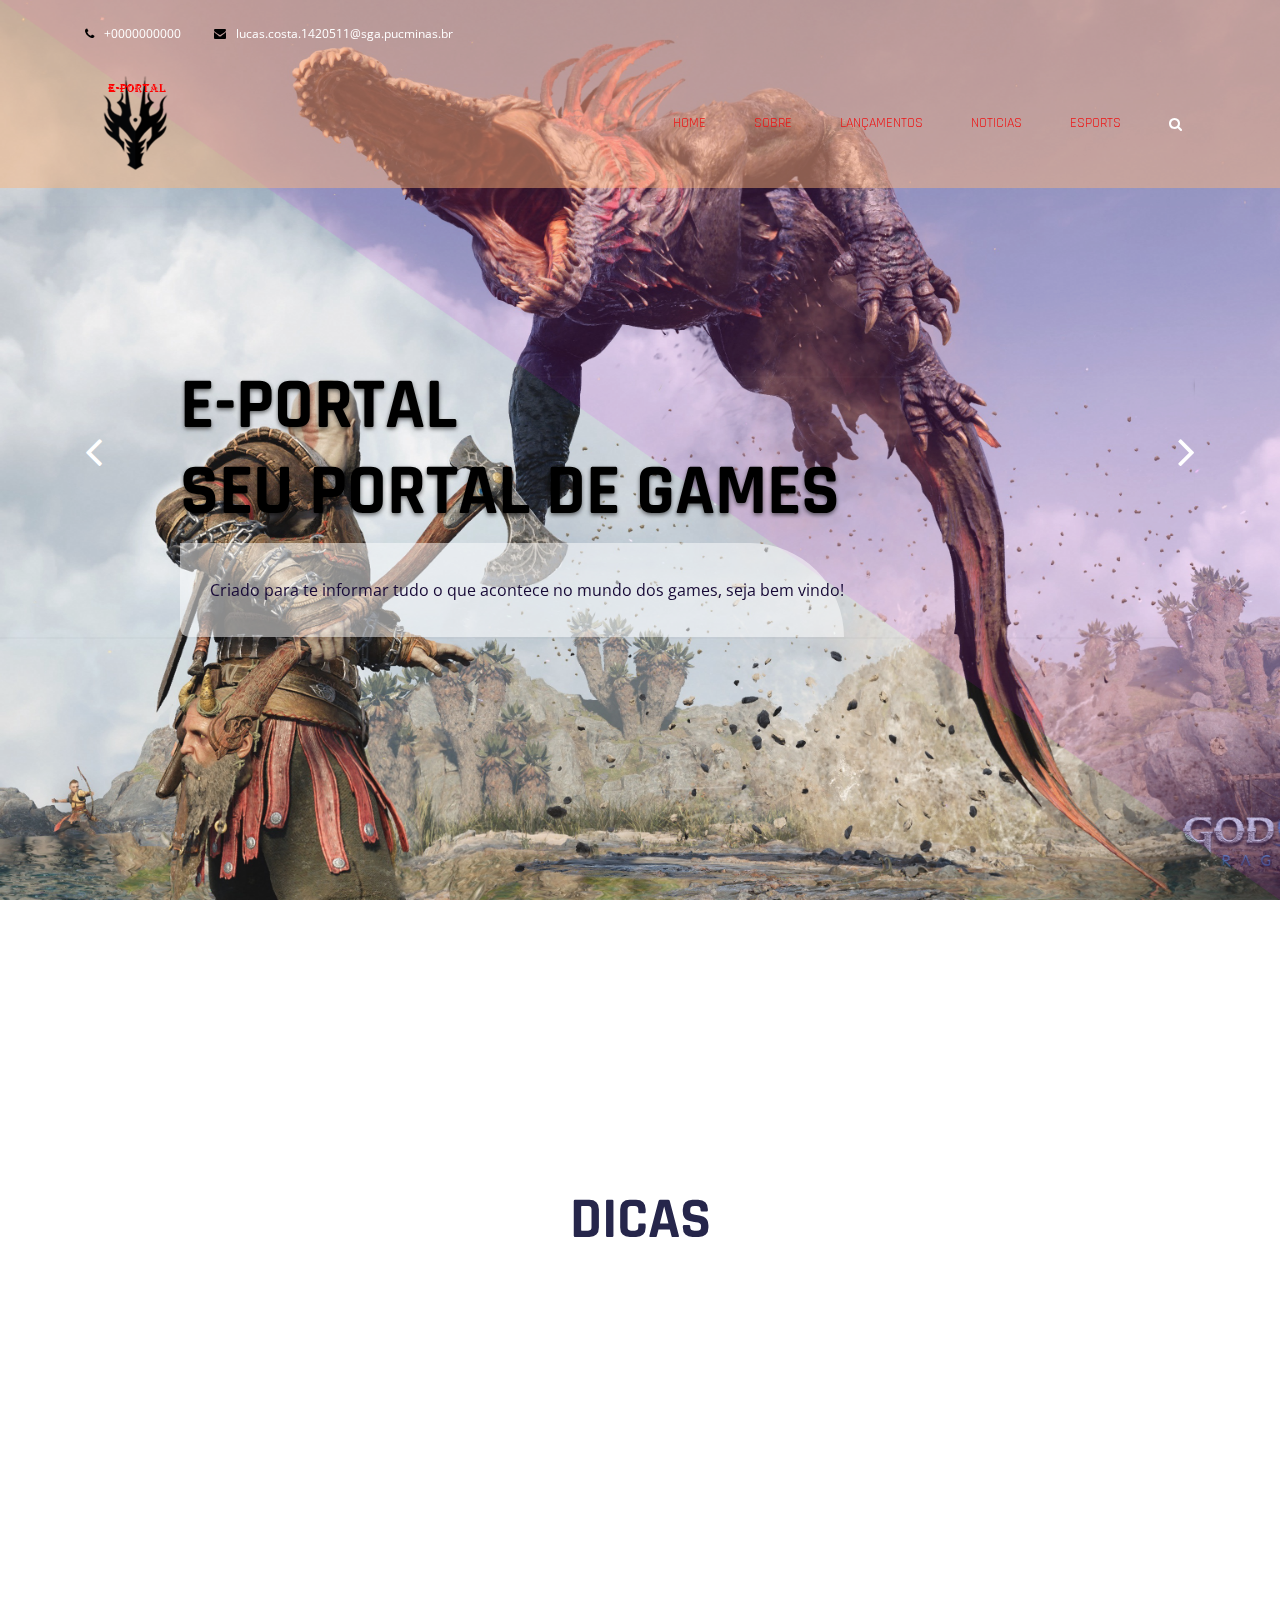
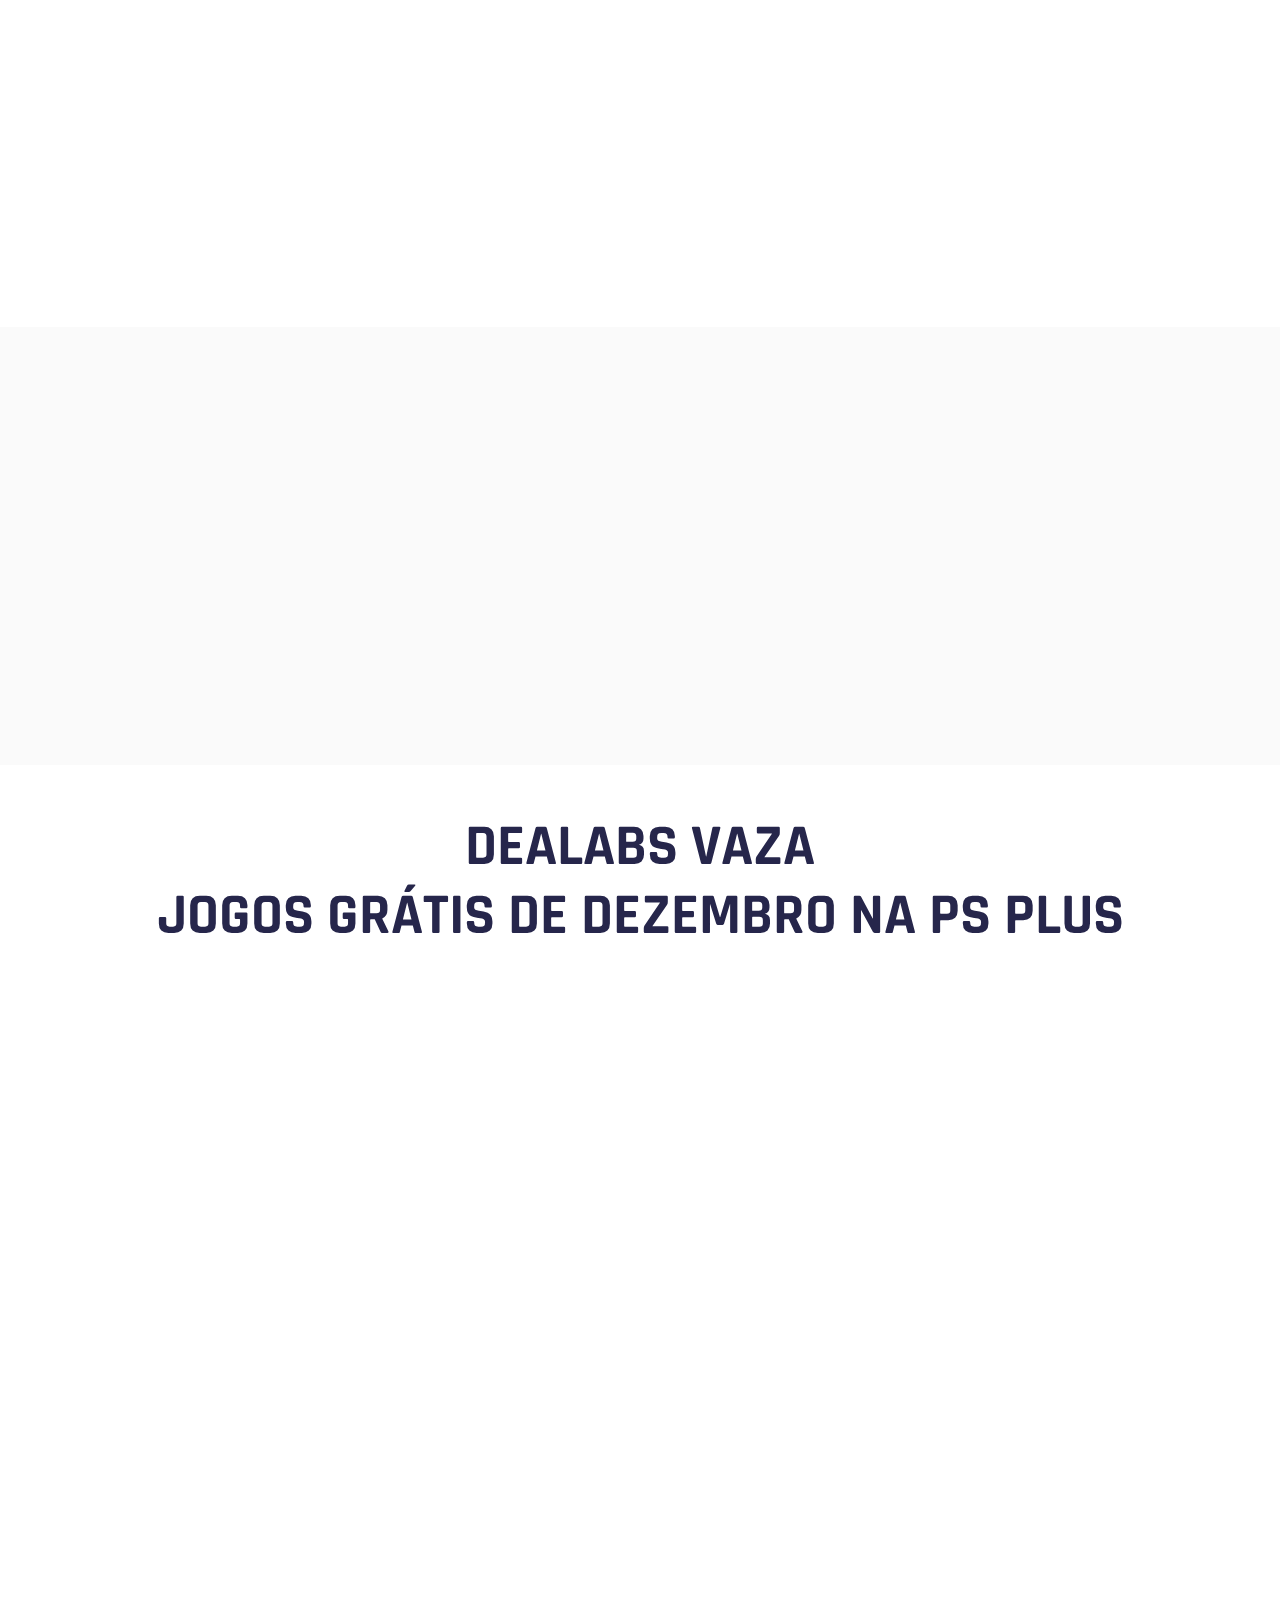
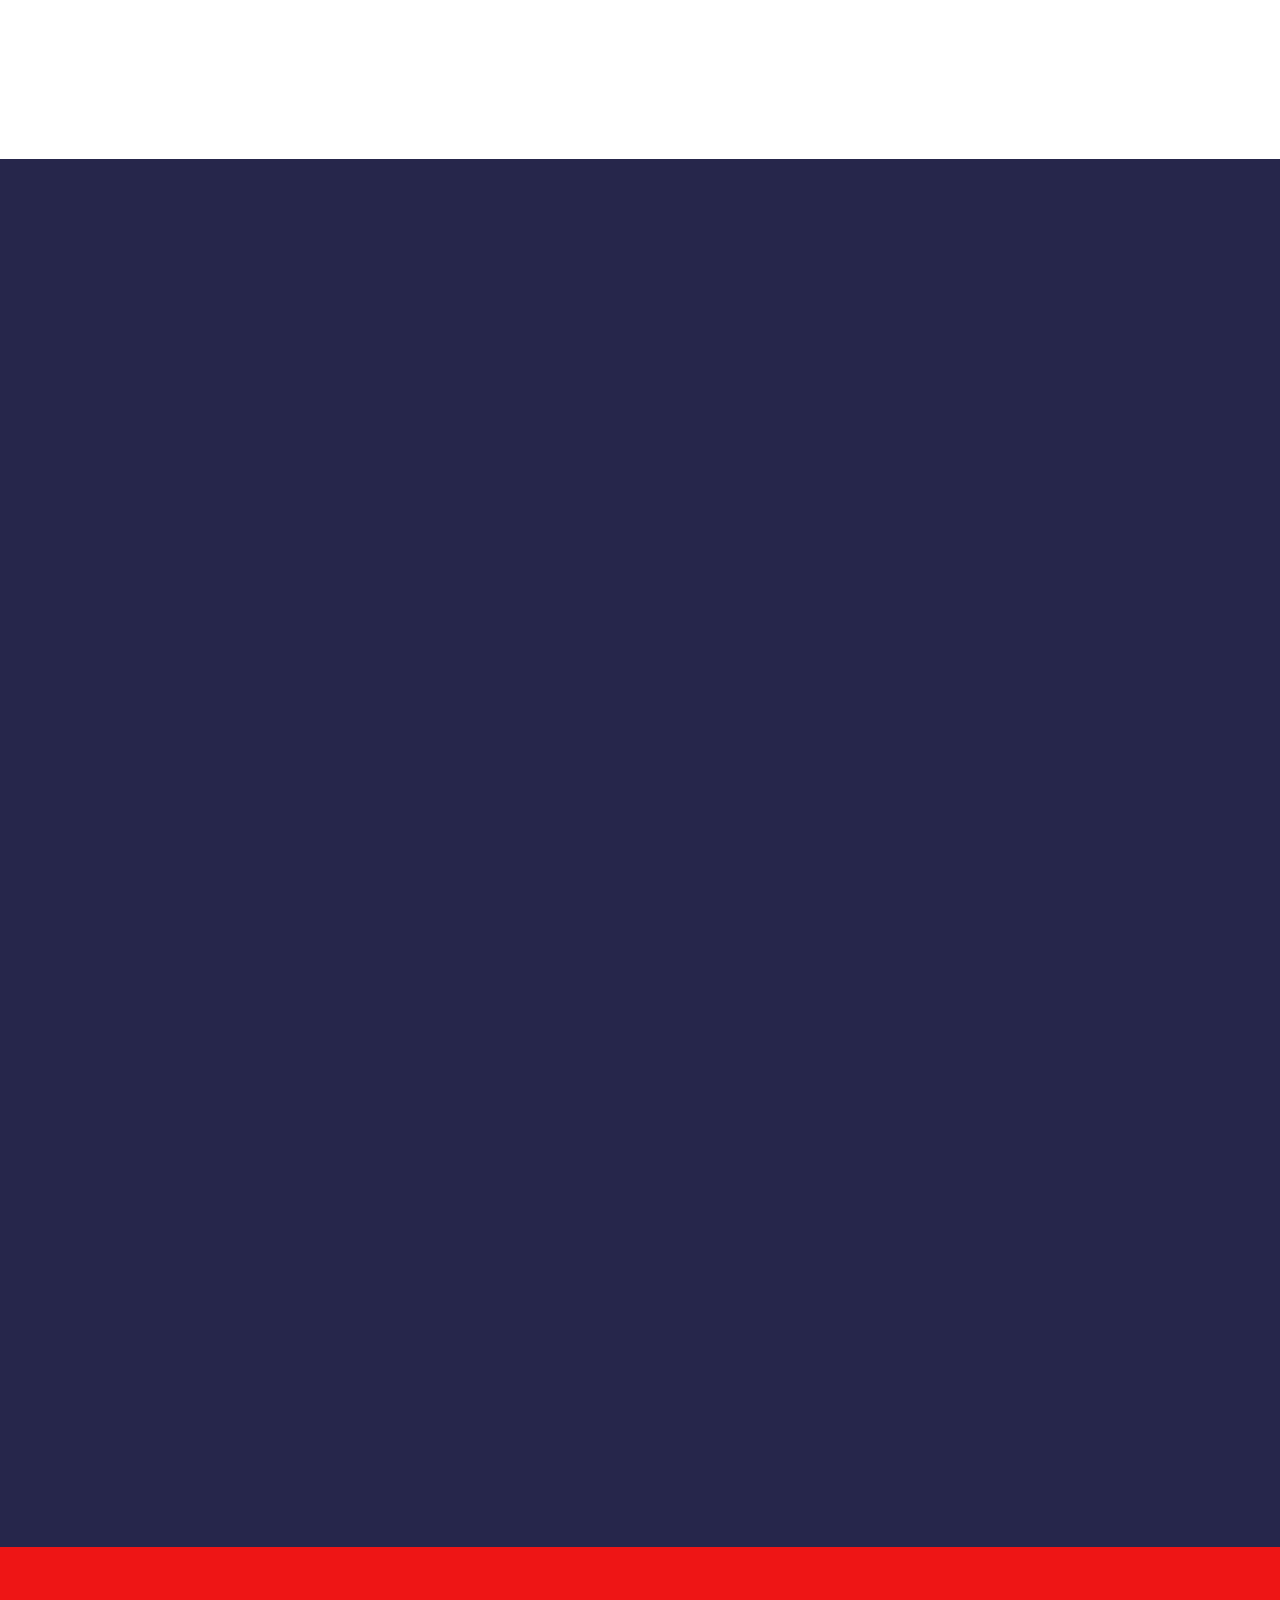
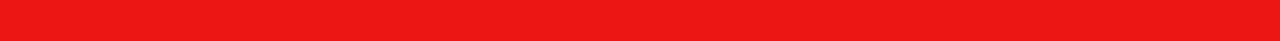
==== Trabalho 2/multipurpose/index.html @ 81d030c4 "Add files via upload" ====
<!doctype html>
<html lang="en">

<head>
    <title>E-PORTAL</title>

    <meta charset="UTF-8">
    <meta name="viewport" content="width=device-width, initial-scale=1">
    <meta http-equiv="X-UA-Compatible" content="IE=edge">

    
   
    <link href="https://fonts.googleapis.com/css?family=Open+Sans:400,400i,700,700i%7CRajdhani:400,600,700"
        rel="stylesheet">
    <link rel="stylesheet" href="assets/css/loader/loaders.css">
    <link rel="stylesheet" href="assets/css/font-awesome/font-awesome.css">
    <link rel="stylesheet" href="assets/css/style2.css">
    <link rel="stylesheet" href="assets/css/aos/aos.css">
    <link rel="stylesheet" href="assets/css/swiper/swiper.css">
    <link rel="stylesheet" href="assets/css/lightgallery.min.css">
    <link rel="stylesheet" href="assets/css/style.css">
    <link rel="stylesheet" href="assets/css/responsive.css">
</head>

<body>
    <div class="css-loader">
        <div class="loader-inner line-scale d-flex align-items-center justify-content-center"></div>
    </div>
    <header class="position-absolute w-100">
        <div class="container">
            <div class="top-header d-none d-sm-flex justify-content-between align-items-center">
                <div class="contact">
                    <a href="tel:+1234567890" class="tel"><i class="fa fa-phone" aria-hidden="true"></i>+0000000000</a>
                    <a href="mailto:info@yourmail.com"><i class="fa fa-envelope"
                            aria-hidden="true"></i>lucas.costa.1420511@sga.pucminas.br</a>
                </div>
                
            </div>
            <nav class="navbar navbar-expand-md navbar-light">
                <a class="navbar-brand" href="index.html"><img src="assets/images/logo.png" alt="Multipurpose"></a>
                <div class="group d-flex align-items-center">
                    <button class="navbar-toggler" type="button" data-toggle="collapse"
                        data-target="#navbarSupportedContent" aria-controls="navbarSupportedContent"
                        aria-expanded="false" aria-label="Toggle navigation"><span
                            class="navbar-toggler-icon"></span></button>
                    
                </div>
                <a class="search-icon d-none d-md-block" href="#"><i class="fa fa-search"></i></a>
                <div class="collapse navbar-collapse justify-content-end" id="navbarSupportedContent">
                    <ul class="navbar-nav">
                        <li class="nav-item"><a class="nav-link active" aria-current="page" href="index.html">Home</a></li>
                        <li class="nav-item"><a class="nav-link active" aria-current="page" href="/sobre.html">Sobre</a></a></li>
                        <li class="nav-item"><a class="nav-link active" aria-current="page" href="/multipurpose/lancamentos.html">Lançamentos</a></li>
                        <li class="nav-item"><a class="nav-link active" aria-current="page" href="/multipurpose/noticias.html">Noticias</a></li>
                        <li class="nav-item"><a class="nav-link active" aria-current="page" href="/multipurpose/esports.html">eSports</a></a></li>
                    </ul>
                    <form class="bg-white search-form" method="get" id="searchform">
                        <div class="input-group">
                            <input class="field form-control" id="s" name="s" type="text" placeholder="Procurar">
                            <span class="input-group-btn">
                                <input class="submit btn btn-primary" id="searchsubmit" name="submit" type="submit"
                                    value="Procurar">
                            </span>
                        </div>
                    </form>
                </div>
            </nav>
        </div>
    </header>
    <section class="hero">
        <div class="container">
            <div class="row">
                <div class="col-12 offset-md-1 col-md-11">
                    <div class="swiper-container hero-slider">
                        <div class="swiper-wrapper">
                            <div class="swiper-slide slide-content d-flex align-items-center">
                                <div class="single-slide">
                                    <h1 data-aos="fade-right" data-aos-delay="200">E-PORTAL<br> SEU PORTAL DE GAMES
                                    </h1>
                                    <p data-aos="fade-right" data-aos-delay="600">Criado para te informar tudo o que acontece no mundo dos games, seja bem vindo!
                                    </p>
                                
                                    
                                </div>
                            </div>
                            <div class="swiper-slide slide-content d-flex align-items-center">
                                <div class="single-slide">
                                    <h1 data-aos="fade-right" data-aos-delay="200">Veja os lançamentos<br> de 2023
                                    </h1>
                                    <p data-aos="fade-right" data-aos-delay="600">Com o fim de ano chegando, é bom ficar ligado nos lançamentos que estão por vir.
                                        
                                    </p>
                                    
                                   
                                </div>
                            </div>
                        </div>

                    </div>
                </div>
            </div>

            <span class="arr-left"><i class="fa fa-angle-left"></i></span>
            <span class="arr-right"><i class="fa fa-angle-right"></i></span>
        </div>
        <div class="texture"></div>
        <div class="diag-bg"></div>
    </section>

    <section class="cta" data-aos="fade-up" data-aos-delay="0">
        <div class="container">
            <div class="cta-content d-xl-flex align-items-center justify-content-around text-center text-xl-left">
                <div class="content" data-aos="fade-right" data-aos-delay="200">
                    <h2>GOD OF WAR RAGNAROk</h2>
                    <p>Internautas dizem que o game vai receber o prêmio do ano no The Game Awards.</p>
                </div>
                <div class="subscribe-btn" data-aos="fade-left" data-aos-delay="400" data-aos-offset="0">
                    
                </div>
            </div>
        </div>
    </section>
   
    <section class="services">
        <div class="container">
            <div class="title text-center">
                <h1 class="title-blue">DICAS</h1>
            </div>
            <div class="container">
                <div class="row">
                    <div class="col-sm-6 col-lg-4">
                        <div class="media" data-aos="fade-up" data-aos-delay="200" data-aos-duration="400">
                            <img class="mr-4" src="assets/images/cifrão.jpg" alt="Web Development">
                            <div class="media-body">
                                <h5>ECONOMIA</h5>
                                Para você que não quer gastar muito e aproveitar o máximo possível, o game pass de 2023 promovido pela Xbox tem jogos muito interessantes a serem disponibilzados, como:
                                Forza Motorsport, Ark 2, Minecraft Legends e muito mais!
                            </div>
                        </div>
                    </div>
                    <div class="col-sm-6 col-lg-4">
                        <div class="media" data-aos="fade-up" data-aos-delay="400" data-aos-duration="600">
                            <img class="mr-4" src="assets/images/celular.png" alt="Web Development">
                            <div class="media-body">
                                <h5>JOGOS MOBILE</h5>
                                Para os jogadores que preferem se divertir pelo mobile, é bom ficar ligado sobre as configurações do seu celular.
                                Dependendo do processador, é possível que ele não tenha um desempenho bom sobre os jogos que estão por vir em 2023, recomendamos 
                                processadores poderosos como os Snapdragon 820G, 830G e o 888, que conta com o selo Elite Gaming.
                            </div>
                        </div>
                    </div>
                    <div class="col-sm-6 col-lg-4">
                        <div class="media" data-aos="fade-up" data-aos-delay="600" data-aos-duration="800">
                            <img class="mr-4" src="assets/images/pc.jpg" alt="Web Development">
                            <div class="media-body">
                                <h5>CONFIGURAÇÕES DA SUA MÁQUINA</h5>
                                Com a 13 geração de processadores vindo aí é bom ficar atento a suas configurações para que não fiquem obsoletas.
                    
                </div>
            </div>
        </div>
    </section>
    <br></br>
    <br></br>
    <br></br>
   
    <section class="featured">
        <div class="container">
            <div class="row">
                <div class="col-md-6" data-aos="fade-right" data-aos-delay="400" data-aos-duration="800">
                    <div class="title">
                        <h1 class="title-blue">FIFA 23</h1>
                    </div>
                    <p>A EA revelou o planejamento competitivo do FIFA 23. A principal novidade no FIFA 23 Global
                     Series é a introdução de um Major no meio da temporada, com premiação total de US$ 500 mil (R$ 2,5 milhões); além disso, haverá
                      um novo torneio de clubes, com 20 participantes se enfrentando semanalmente, em Londres.</p>
                    
                </div>
                <div class="col-md-6" data-aos="fade-left" data-aos-delay="400" data-aos-duration="800">
                    <div class="featured-img">
                        <img class="featured-big" src="assets/images/malvadeza.jpg" alt="Featured 1">
                        <img class="featured-small" src="assets/images/malvadeza2.jpg" alt="Featured 2">
                    </div>
                </div>
            </div>
        </div>
    </section>
    <br>
    <br>

    <div class="container">
        <div class="title text-center">
            <h1 class="title-blue">DEALABS VAZA<br>JOGOS GRÁTIS DE DEZEMBRO NA PS PLUS</h1>
        </div>
   
    <section class="recent-posts">
        <div class="container">
            <div class="row">
                <div class="col-lg-6">
                    <div class="single-rpost d-sm-flex align-items-center" data-aos="fade-right"
                        data-aos-duration="800">
                        <div class="post-content text-sm-right">

                            <h3><a href="#">Mass Effect Legendary Edition</a></h3>
                            <p><a href="#">É uma remasterização dos três primeiros jogos da série Mass Effect, desenvolvida pela BioWare e publicada pela Electronic Arts.</a></p>
                            <a class="post-btn" href="#"><i class="fa fa-arrow-right"></i></a>
                        </div>
                        <div class="post-thumb">
                            <img class="img-fluid" src="assets/images/masef.jpg" alt="Post 1">
                        </div>
                    </div>
                </div>
                <div class="col-lg-6">
                    <div class="single-rpost d-sm-flex align-items-center" data-aos="fade-left" data-aos-duration="800">
                        <div class="post-thumb">
                            <img class="img-fluid" src="assets/images/biomut.jpg" alt="Post 1">
                        </div>
                        <div class="post-content">
                            <h3><a href="#">Biomutant</a></h3>
                            <p><a href="#">É um RPG de kung-fu pós-apocalíptico em mundo aberto com um sistema de
                                 combate único que mistura artes marciais, tiroteios e habilidades mutantes.</a></p>
                            <a class="post-btn" href="#"><i class="fa fa-arrow-right"></i></a>
                        </div>
                    </div>
                </div>
                <div class="col-lg-6">
                    <div class="single-rpost d-sm-flex align-items-center" data-aos="fade-right" data-aos-delay="200"
                        data-aos-duration="800">
                        <div class="post-content text-sm-right">
                            <h3><a href="#">Divine Knockout: Founder’s Edition | PS4, PS5 </a></h3>
                            <p><a href="#">É um jogo de luta de plataforma em terceira pessoa, cause dano a inimigos
                                 para deixá-los vulneráveis, e, em seguida, jogá-los para fora da arena.</p>
                            <a class="post-btn" href="#"><i class="fa fa-arrow-right"></i></a>
                        </div>
                        <div class="post-thumb">
                            <img class="img-fluid" src="assets/images/knock.jpg" alt="Post 1">
                        </div>
                    </div>
                </div>
                </div>
            </div>
            
        </div>
    </section>
   
    <section class="trust">
        <div class="container">
            <div class="row">
                <div class="offset-xl-1 col-xl-6" data-aos="fade-right" data-aos-delay="200" data-aos-duration="800">
                    <div class="title">
        
                        <h1>STREAMER CASIMIRO QUEBRA SEU PRÓPIO RÉCORDE</h1>
                    </div>
                    <p>Casimiro, em parceria com a LiveMode, transmitiu o jogo de estreia da seleção brasileira e bateu seu récorde anterior,
                        alcançando 4,8 milhões de visualizações simultâneas durante o jogo.
                    </p>
                    <h5>ELE NÃO PARA!</h5>
                    
                </div>
                <div class="col-xl-5 gallery">
                    <div class="row no-gutters h-100" id="lightgallery">
                        <a href="https://lorempixel.com/600/400/" class="w-50 h-100 gal-img" data-aos="fade-up"
                            data-aos-delay="200" data-aos-duration="400">
                            <img class="img-fluid" src="assets/images/caze.jpg" alt="Gallery Image">
                            <i class="fa fa-caret-right"></i>
                        </a>
                        <a href="https://lorempixel.com/600/400/" class="w-50 h-50 gal-img" data-aos="fade-up"
                            data-aos-delay="400" data-aos-duration="600">
                            <img class="img-fluid" src="assets/images/caze-live.jpg" alt="Gallery Image">
                            <i class="fa fa-caret-right"></i>
                        </a>
                        <a href="https://lorempixel.com/600/400/" class="w-50 h-50 gal-img gal-img3" data-aos="fade-up"
                            data-aos-delay="0" data-aos-duration="600">
                            <img class="img-fluid" src="assets/images/meteuessa.jpg" alt="Gallery Image">
                            <i class="fa fa-caret-right"></i>
                        </a>
                    </div>
                </div>
            </div>
        </div>
    </section>
    <footer>
       
        <div class="footer-widgets">
            <div class="container">
                <div class="row">
                    <div class="col-md-6 col-xl-3">
                        <div class="single-widget contact-widget" data-aos="fade-up" data-aos-delay="0">
                            <h6 class="widget-tiltle">&nbsp;</h6>
        
                            <div class="media">
                                <i class="fa fa-map-marker"></i>
                                <div class="media-body ml-3">
                                    <h6>Endereço</h6>
                                    PUC Minas São Gabriel - Rua Walter Ianni, 255 - São Gabriel, <br>
                                    Belo Horizonte - MG, 31980-110
                                </div>
                            </div>
                            <div class="media">
                                <i class="fa fa-envelope-o"></i>
                                <div class="media-body ml-3">
                                    <h6>Email para suporte</h6>
                                    <a href="mailto:support@steelthemes.com">lucas.costa.1420511@sga.pucminas.br</a>
                                </div>
                            </div>
                            
                        </div>
                    </div>
                    <div class="col-md-6 col-xl-3">
                        <div class="single-widget twitter-widget" data-aos="fade-up" data-aos-delay="200">
                            <h6 class="widget-tiltle">Tweets recentes de desenvolvedores</h6>
                            <div class="media">
                                <i class="fa fa-twitter"></i>
                                <div class="media-body ml-3">
                                    <h6><a href="#">PlayStation Brasil,</a> Membros PlayStation Stars poderão aproveitar novas campanhas e Itens Colecionáveis Digitais este mês, incluindo um clássico Jurássico. Confira o que está chegando em dezembro</h6>
                            
                                </div>
                            </div>
                            <div class="media">
                                <i class="fa fa-twitter"></i>
                                <div class="media-body ml-3">
                                    <h6><a href="#">Ubisoft Brasil,</a> Jogue o TESTE GRATUITO de Far Cry 6. Economize até 67% no jogo para comprá-lo completo. Sua progressão será salva para continuar sua luta!</h6>
                    
                                </div>
                            </div>
                            <div class="media">
                                <i class="fa fa-twitter"></i>
                                <div class="media-body ml-3">
                                    <h6><a href="#">
                                        Rockstar Games,</a> Celebrate the holidays with deep discounts across the Rockstar Store, including 50% off GTAV for PC and Red Dead Redemption 2, plus 40% off select merchandise and apparel, and more. Now through January 3.</h6>
                            
                                </div>
                            </div>
                        
                        </div>
                    </div>
                    <div class="col-md-6 col-xl-3">
                        <div class="single-widget recent-post-widget" data-aos="fade-up" data-aos-delay="400">
                            <h6 class="widget-tiltle">Dados solicitados no trabalho</h6>
                            <div class="media">
                                
                                <div class="media-body ml-3">
                                    <h6><a href="#">Nome completo</a></h6>
                                    <p><i class="fa fa-user"></i>Lucas Alexandre Machado Costa</p>
                                </div>
                            </div>
                            <div class="media">
                                
                                <div class="media-body ml-3">
                                    <h6><a href="#">Curso</a></h6>
                                    <p>Sistemas de Informação</p>
                                </div>
                            </div>
                            <div class="media">
            
                                <div class="media-body ml-3">
                                    <h6><a href="#">Número de registro acadêmico</a></h6>
                                    <p>*789126*</p>
                                </div>
                            </div>
                
                        </div>
                    </div>
                    
                    </div>
                </div>
            </div>
        </div>
        
        <div class="foot-note">
            <div class="container">
                <div
                    class="footer-content text-center text-lg-left d-lg-flex justify-content-between align-items-center">
                    <p class="mb-0" data-aos="fade-right" data-aos-offset="0">&copy; Trabalho acadêmico PUC Minas 2022.</p>
                    
                </div>
            </div>
        </div>
        
    </footer>
    
    <script src="assets/js/jquery-3.3.1.js"></script>
    
    <script src="assets/js/js1.js"></script>
    <script src="assets/js/loaders.css.js"></script>
    <script src="assets/js/aos.js"></script>
    <script src="assets/js/swiper.min.js"></script>
    <script src="assets/js/lightgallery-all.min.js"></script>
   
    <script src="assets/js/main.js"></script>
</body>

</html>
---- Trabalho 2/multipurpose/assets/css/loader/loaders.css ----
@-webkit-keyframes scale {
  0% {
    -webkit-transform: scale(1);
            transform: scale(1);
    opacity: 1;
  }
  45% {
    -webkit-transform: scale(0.1);
            transform: scale(0.1);
    opacity: 0.7;
  }
  80% {
    -webkit-transform: scale(1);
            transform: scale(1);
    opacity: 1;
  }
}
@keyframes scale {
  0% {
    -webkit-transform: scale(1);
            transform: scale(1);
    opacity: 1;
  }
  45% {
    -webkit-transform: scale(0.1);
            transform: scale(0.1);
    opacity: 0.7;
  }
  80% {
    -webkit-transform: scale(1);
            transform: scale(1);
    opacity: 1;
  }
}

.ball-pulse > div:nth-child(1) {
  -webkit-animation: scale 0.75s -0.24s infinite cubic-bezier(0.2, 0.68, 0.18, 1.08);
          animation: scale 0.75s -0.24s infinite cubic-bezier(0.2, 0.68, 0.18, 1.08);
}

.ball-pulse > div:nth-child(2) {
  -webkit-animation: scale 0.75s -0.12s infinite cubic-bezier(0.2, 0.68, 0.18, 1.08);
          animation: scale 0.75s -0.12s infinite cubic-bezier(0.2, 0.68, 0.18, 1.08);
}

.ball-pulse > div:nth-child(3) {
  -webkit-animation: scale 0.75s 0s infinite cubic-bezier(0.2, 0.68, 0.18, 1.08);
          animation: scale 0.75s 0s infinite cubic-bezier(0.2, 0.68, 0.18, 1.08);
}

.ball-pulse > div {
  background-color: #fff;
  width: 15px;
  height: 15px;
  border-radius: 100%;
  margin: 2px;
  -webkit-animation-fill-mode: both;
          animation-fill-mode: both;
  display: inline-block;
}

@-webkit-keyframes ball-pulse-sync {
  33% {
    -webkit-transform: translateY(10px);
            transform: translateY(10px);
  }
  66% {
    -webkit-transform: translateY(-10px);
            transform: translateY(-10px);
  }
  100% {
    -webkit-transform: translateY(0);
            transform: translateY(0);
  }
}

@keyframes ball-pulse-sync {
  33% {
    -webkit-transform: translateY(10px);
            transform: translateY(10px);
  }
  66% {
    -webkit-transform: translateY(-10px);
            transform: translateY(-10px);
  }
  100% {
    -webkit-transform: translateY(0);
            transform: translateY(0);
  }
}

.ball-pulse-sync > div:nth-child(1) {
  -webkit-animation: ball-pulse-sync 0.6s -0.14s infinite ease-in-out;
          animation: ball-pulse-sync 0.6s -0.14s infinite ease-in-out;
}

.ball-pulse-sync > div:nth-child(2) {
  -webkit-animation: ball-pulse-sync 0.6s -0.07s infinite ease-in-out;
          animation: ball-pulse-sync 0.6s -0.07s infinite ease-in-out;
}

.ball-pulse-sync > div:nth-child(3) {
  -webkit-animation: ball-pulse-sync 0.6s 0s infinite ease-in-out;
          animation: ball-pulse-sync 0.6s 0s infinite ease-in-out;
}

.ball-pulse-sync > div {
  background-color: #fff;
  width: 15px;
  height: 15px;
  border-radius: 100%;
  margin: 2px;
  -webkit-animation-fill-mode: both;
          animation-fill-mode: both;
  display: inline-block;
}

@-webkit-keyframes ball-scale {
  0% {
    -webkit-transform: scale(0);
            transform: scale(0);
  }
  100% {
    -webkit-transform: scale(1);
            transform: scale(1);
    opacity: 0;
  }
}

@keyframes ball-scale {
  0% {
    -webkit-transform: scale(0);
            transform: scale(0);
  }
  100% {
    -webkit-transform: scale(1);
            transform: scale(1);
    opacity: 0;
  }
}

.ball-scale > div {
  background-color: #fff;
  width: 15px;
  height: 15px;
  border-radius: 100%;
  margin: 2px;
  -webkit-animation-fill-mode: both;
          animation-fill-mode: both;
  display: inline-block;
  height: 60px;
  width: 60px;
  -webkit-animation: ball-scale 1s 0s ease-in-out infinite;
          animation: ball-scale 1s 0s ease-in-out infinite;
}

@keyframes ball-scale {
  0% {
    -webkit-transform: scale(0);
            transform: scale(0);
  }
  100% {
    -webkit-transform: scale(1);
            transform: scale(1);
    opacity: 0;
  }
}

.ball-scale > div {
  background-color: #fff;
  width: 15px;
  height: 15px;
  border-radius: 100%;
  margin: 2px;
  -webkit-animation-fill-mode: both;
          animation-fill-mode: both;
  display: inline-block;
  height: 60px;
  width: 60px;
  -webkit-animation: ball-scale 1s 0s ease-in-out infinite;
          animation: ball-scale 1s 0s ease-in-out infinite;
}

.ball-scale-random {
  width: 37px;
  height: 40px;
}

.ball-scale-random > div {
  background-color: #fff;
  width: 15px;
  height: 15px;
  border-radius: 100%;
  margin: 2px;
  -webkit-animation-fill-mode: both;
          animation-fill-mode: both;
  position: absolute;
  display: inline-block;
  height: 30px;
  width: 30px;
  -webkit-animation: ball-scale 1s 0s ease-in-out infinite;
          animation: ball-scale 1s 0s ease-in-out infinite;
}

.ball-scale-random > div:nth-child(1) {
  margin-left: -7px;
  -webkit-animation: ball-scale 1s 0.2s ease-in-out infinite;
          animation: ball-scale 1s 0.2s ease-in-out infinite;
}

.ball-scale-random > div:nth-child(3) {
  margin-left: -2px;
  margin-top: 9px;
  -webkit-animation: ball-scale 1s 0.5s ease-in-out infinite;
          animation: ball-scale 1s 0.5s ease-in-out infinite;
}

@-webkit-keyframes rotate {
  0% {
    -webkit-transform: rotate(0deg);
            transform: rotate(0deg);
  }
  50% {
    -webkit-transform: rotate(180deg);
            transform: rotate(180deg);
  }
  100% {
    -webkit-transform: rotate(360deg);
            transform: rotate(360deg);
  }
}

@keyframes rotate {
  0% {
    -webkit-transform: rotate(0deg);
            transform: rotate(0deg);
  }
  50% {
    -webkit-transform: rotate(180deg);
            transform: rotate(180deg);
  }
  100% {
    -webkit-transform: rotate(360deg);
            transform: rotate(360deg);
  }
}

.ball-rotate {
  position: relative;
}

.ball-rotate > div {
  background-color: #fff;
  width: 15px;
  height: 15px;
  border-radius: 100%;
  margin: 2px;
  -webkit-animation-fill-mode: both;
          animation-fill-mode: both;
  position: relative;
}

.ball-rotate > div:first-child {
  -webkit-animation: rotate 1s 0s cubic-bezier(0.7, -0.13, 0.22, 0.86) infinite;
          animation: rotate 1s 0s cubic-bezier(0.7, -0.13, 0.22, 0.86) infinite;
}

.ball-rotate > div:before, .ball-rotate > div:after {
  background-color: #fff;
  width: 15px;
  height: 15px;
  border-radius: 100%;
  margin: 2px;
  content: "";
  position: absolute;
  opacity: 0.8;
}

.ball-rotate > div:before {
  top: 0px;
  left: -28px;
}

.ball-rotate > div:after {
  top: 0px;
  left: 25px;
}

@keyframes rotate {
  0% {
    -webkit-transform: rotate(0deg);
            transform: rotate(0deg);
  }
  50% {
    -webkit-transform: rotate(180deg);
            transform: rotate(180deg);
  }
  100% {
    -webkit-transform: rotate(360deg);
            transform: rotate(360deg);
  }
}

.ball-clip-rotate > div {
  background-color: #fff;
  width: 15px;
  height: 15px;
  border-radius: 100%;
  margin: 2px;
  -webkit-animation-fill-mode: both;
          animation-fill-mode: both;
  border: 2px solid #fff;
  border-bottom-color: transparent;
  height: 26px;
  width: 26px;
  background: transparent !important;
  display: inline-block;
  -webkit-animation: rotate 0.75s 0s linear infinite;
          animation: rotate 0.75s 0s linear infinite;
}

@keyframes rotate {
  0% {
    -webkit-transform: rotate(0deg) scale(1);
            transform: rotate(0deg) scale(1);
  }
  50% {
    -webkit-transform: rotate(180deg) scale(0.6);
            transform: rotate(180deg) scale(0.6);
  }
  100% {
    -webkit-transform: rotate(360deg) scale(1);
            transform: rotate(360deg) scale(1);
  }
}

@keyframes scale {
  30% {
    -webkit-transform: scale(0.3);
            transform: scale(0.3);
  }
  100% {
    -webkit-transform: scale(1);
            transform: scale(1);
  }
}

.ball-clip-rotate-pulse {
  position: relative;
  -webkit-transform: translateY(-15px);
          transform: translateY(-15px);
}

.ball-clip-rotate-pulse > div {
  -webkit-animation-fill-mode: both;
          animation-fill-mode: both;
  position: absolute;
  top: 0px;
  left: 0px;
  border-radius: 100%;
}

.ball-clip-rotate-pulse > div:first-child {
  background: #fff;
  height: 16px;
  width: 16px;
  top: 7px;
  left: -7px;
  -webkit-animation: scale 1s 0s cubic-bezier(0.09, 0.57, 0.49, 0.9) infinite;
          animation: scale 1s 0s cubic-bezier(0.09, 0.57, 0.49, 0.9) infinite;
}

.ball-clip-rotate-pulse > div:last-child {
  position: absolute;
  border: 2px solid #fff;
  width: 30px;
  height: 30px;
  left: -16px;
  top: -2px;
  background: transparent;
  border: 2px solid;
  border-color: #fff transparent #fff transparent;
  -webkit-animation: rotate 1s 0s cubic-bezier(0.09, 0.57, 0.49, 0.9) infinite;
          animation: rotate 1s 0s cubic-bezier(0.09, 0.57, 0.49, 0.9) infinite;
  -webkit-animation-duration: 1s;
          animation-duration: 1s;
}

@keyframes rotate {
  0% {
    -webkit-transform: rotate(0deg) scale(1);
            transform: rotate(0deg) scale(1);
  }
  50% {
    -webkit-transform: rotate(180deg) scale(0.6);
            transform: rotate(180deg) scale(0.6);
  }
  100% {
    -webkit-transform: rotate(360deg) scale(1);
            transform: rotate(360deg) scale(1);
  }
}

.ball-clip-rotate-multiple {
  position: relative;
}

.ball-clip-rotate-multiple > div {
  -webkit-animation-fill-mode: both;
          animation-fill-mode: both;
  position: absolute;
  left: -20px;
  top: -20px;
  border: 2px solid #fff;
  border-bottom-color: transparent;
  border-top-color: transparent;
  border-radius: 100%;
  height: 35px;
  width: 35px;
  -webkit-animation: rotate 1s 0s ease-in-out infinite;
          animation: rotate 1s 0s ease-in-out infinite;
}

.ball-clip-rotate-multiple > div:last-child {
  display: inline-block;
  top: -10px;
  left: -10px;
  width: 15px;
  height: 15px;
  -webkit-animation-duration: 0.5s;
          animation-duration: 0.5s;
  border-color: #fff transparent #fff transparent;
  animation-direction: reverse;
}

@-webkit-keyframes ball-scale-ripple {
  0% {
    -webkit-transform: scale(0.1);
            transform: scale(0.1);
    opacity: 1;
  }
  70% {
    -webkit-transform: scale(1);
            transform: scale(1);
    opacity: 0.7;
  }
  100% {
    opacity: 0.0;
  }
}

@keyframes ball-scale-ripple {
  0% {
    -webkit-transform: scale(0.1);
            transform: scale(0.1);
    opacity: 1;
  }
  70% {
    -webkit-transform: scale(1);
            transform: scale(1);
    opacity: 0.7;
  }
  100% {
    opacity: 0.0;
  }
}

.ball-scale-ripple > div {
  -webkit-animation-fill-mode: both;
          animation-fill-mode: both;
  height: 50px;
  width: 50px;
  border-radius: 100%;
  border: 2px solid #fff;
  -webkit-animation: ball-scale-ripple 1s 0s infinite cubic-bezier(0.21, 0.53, 0.56, 0.8);
          animation: ball-scale-ripple 1s 0s infinite cubic-bezier(0.21, 0.53, 0.56, 0.8);
}

@-webkit-keyframes ball-scale-ripple-multiple {
  0% {
    -webkit-transform: scale(0.1);
            transform: scale(0.1);
    opacity: 1;
  }
  70% {
    -webkit-transform: scale(1);
            transform: scale(1);
    opacity: 0.7;
  }
  100% {
    opacity: 0.0;
  }
}

@keyframes ball-scale-ripple-multiple {
  0% {
    -webkit-transform: scale(0.1);
            transform: scale(0.1);
    opacity: 1;
  }
  70% {
    -webkit-transform: scale(1);
            transform: scale(1);
    opacity: 0.7;
  }
  100% {
    opacity: 0.0;
  }
}

.ball-scale-ripple-multiple {
  position: relative;
  -webkit-transform: translateY(-25px);
          transform: translateY(-25px);
}

.ball-scale-ripple-multiple > div:nth-child(0) {
  -webkit-animation-delay: -0.8s;
          animation-delay: -0.8s;
}

.ball-scale-ripple-multiple > div:nth-child(1) {
  -webkit-animation-delay: -0.6s;
          animation-delay: -0.6s;
}

.ball-scale-ripple-multiple > div:nth-child(2) {
  -webkit-animation-delay: -0.4s;
          animation-delay: -0.4s;
}

.ball-scale-ripple-multiple > div:nth-child(3) {
  -webkit-animation-delay: -0.2s;
          animation-delay: -0.2s;
}

.ball-scale-ripple-multiple > div {
  -webkit-animation-fill-mode: both;
          animation-fill-mode: both;
  position: absolute;
  top: -2px;
  left: -26px;
  width: 50px;
  height: 50px;
  border-radius: 100%;
  border: 2px solid #fff;
  -webkit-animation: ball-scale-ripple-multiple 1.25s 0s infinite cubic-bezier(0.21, 0.53, 0.56, 0.8);
          animation: ball-scale-ripple-multiple 1.25s 0s infinite cubic-bezier(0.21, 0.53, 0.56, 0.8);
}

@-webkit-keyframes ball-beat {
  50% {
    opacity: 0.2;
    -webkit-transform: scale(0.75);
            transform: scale(0.75);
  }
  100% {
    opacity: 1;
    -webkit-transform: scale(1);
            transform: scale(1);
  }
}

@keyframes ball-beat {
  50% {
    opacity: 0.2;
    -webkit-transform: scale(0.75);
            transform: scale(0.75);
  }
  100% {
    opacity: 1;
    -webkit-transform: scale(1);
            transform: scale(1);
  }
}

.ball-beat > div {
  background-color: #fff;
  width: 15px;
  height: 15px;
  border-radius: 100%;
  margin: 2px;
  -webkit-animation-fill-mode: both;
          animation-fill-mode: both;
  display: inline-block;
  -webkit-animation: ball-beat 0.7s 0s infinite linear;
          animation: ball-beat 0.7s 0s infinite linear;
}

.ball-beat > div:nth-child(2n-1) {
  -webkit-animation-delay: -0.35s !important;
          animation-delay: -0.35s !important;
}

@-webkit-keyframes ball-scale-multiple {
  0% {
    -webkit-transform: scale(0);
            transform: scale(0);
    opacity: 0;
  }
  5% {
    opacity: 1;
  }
  100% {
    -webkit-transform: scale(1);
            transform: scale(1);
    opacity: 0;
  }
}

@keyframes ball-scale-multiple {
  0% {
    -webkit-transform: scale(0);
            transform: scale(0);
    opacity: 0;
  }
  5% {
    opacity: 1;
  }
  100% {
    -webkit-transform: scale(1);
            transform: scale(1);
    opacity: 0;
  }
}

.ball-scale-multiple {
  position: relative;
  -webkit-transform: translateY(-30px);
          transform: translateY(-30px);
}

.ball-scale-multiple > div:nth-child(2) {
  -webkit-animation-delay: -0.4s;
          animation-delay: -0.4s;
}

.ball-scale-multiple > div:nth-child(3) {
  -webkit-animation-delay: -0.2s;
          animation-delay: -0.2s;
}

.ball-scale-multiple > div {
  background-color: #fff;
  width: 15px;
  height: 15px;
  border-radius: 100%;
  margin: 2px;
  -webkit-animation-fill-mode: both;
          animation-fill-mode: both;
  position: absolute;
  left: -30px;
  top: 0px;
  opacity: 0;
  margin: 0;
  width: 60px;
  height: 60px;
  -webkit-animation: ball-scale-multiple 1s 0s linear infinite;
          animation: ball-scale-multiple 1s 0s linear infinite;
}

@-webkit-keyframes ball-triangle-path-1 {
  33% {
    -webkit-transform: translate(25px, -50px);
            transform: translate(25px, -50px);
  }
  66% {
    -webkit-transform: translate(50px, 0px);
            transform: translate(50px, 0px);
  }
  100% {
    -webkit-transform: translate(0px, 0px);
            transform: translate(0px, 0px);
  }
}

@keyframes ball-triangle-path-1 {
  33% {
    -webkit-transform: translate(25px, -50px);
            transform: translate(25px, -50px);
  }
  66% {
    -webkit-transform: translate(50px, 0px);
            transform: translate(50px, 0px);
  }
  100% {
    -webkit-transform: translate(0px, 0px);
            transform: translate(0px, 0px);
  }
}

@-webkit-keyframes ball-triangle-path-2 {
  33% {
    -webkit-transform: translate(25px, 50px);
            transform: translate(25px, 50px);
  }
  66% {
    -webkit-transform: translate(-25px, 50px);
            transform: translate(-25px, 50px);
  }
  100% {
    -webkit-transform: translate(0px, 0px);
            transform: translate(0px, 0px);
  }
}

@keyframes ball-triangle-path-2 {
  33% {
    -webkit-transform: translate(25px, 50px);
            transform: translate(25px, 50px);
  }
  66% {
    -webkit-transform: translate(-25px, 50px);
            transform: translate(-25px, 50px);
  }
  100% {
    -webkit-transform: translate(0px, 0px);
            transform: translate(0px, 0px);
  }
}

@-webkit-keyframes ball-triangle-path-3 {
  33% {
    -webkit-transform: translate(-50px, 0px);
            transform: translate(-50px, 0px);
  }
  66% {
    -webkit-transform: translate(-25px, -50px);
            transform: translate(-25px, -50px);
  }
  100% {
    -webkit-transform: translate(0px, 0px);
            transform: translate(0px, 0px);
  }
}

@keyframes ball-triangle-path-3 {
  33% {
    -webkit-transform: translate(-50px, 0px);
            transform: translate(-50px, 0px);
  }
  66% {
    -webkit-transform: translate(-25px, -50px);
            transform: translate(-25px, -50px);
  }
  100% {
    -webkit-transform: translate(0px, 0px);
            transform: translate(0px, 0px);
  }
}

.ball-triangle-path {
  position: relative;
  -webkit-transform: translate(-29.994px, -37.50938px);
          transform: translate(-29.994px, -37.50938px);
}

.ball-triangle-path > div:nth-child(1) {
  -webkit-animation-name: ball-triangle-path-1;
          animation-name: ball-triangle-path-1;
  -webkit-animation-delay: 0;
          animation-delay: 0;
  -webkit-animation-duration: 2s;
          animation-duration: 2s;
  -webkit-animation-timing-function: ease-in-out;
          animation-timing-function: ease-in-out;
  -webkit-animation-iteration-count: infinite;
          animation-iteration-count: infinite;
}

.ball-triangle-path > div:nth-child(2) {
  -webkit-animation-name: ball-triangle-path-2;
          animation-name: ball-triangle-path-2;
  -webkit-animation-delay: 0;
          animation-delay: 0;
  -webkit-animation-duration: 2s;
          animation-duration: 2s;
  -webkit-animation-timing-function: ease-in-out;
          animation-timing-function: ease-in-out;
  -webkit-animation-iteration-count: infinite;
          animation-iteration-count: infinite;
}

.ball-triangle-path > div:nth-child(3) {
  -webkit-animation-name: ball-triangle-path-3;
          animation-name: ball-triangle-path-3;
  -webkit-animation-delay: 0;
          animation-delay: 0;
  -webkit-animation-duration: 2s;
          animation-duration: 2s;
  -webkit-animation-timing-function: ease-in-out;
          animation-timing-function: ease-in-out;
  -webkit-animation-iteration-count: infinite;
          animation-iteration-count: infinite;
}

.ball-triangle-path > div {
  -webkit-animation-fill-mode: both;
          animation-fill-mode: both;
  position: absolute;
  width: 10px;
  height: 10px;
  border-radius: 100%;
  border: 1px solid #fff;
}

.ball-triangle-path > div:nth-of-type(1) {
  top: 50px;
}

.ball-triangle-path > div:nth-of-type(2) {
  left: 25px;
}

.ball-triangle-path > div:nth-of-type(3) {
  top: 50px;
  left: 50px;
}

@-webkit-keyframes ball-pulse-rise-even {
  0% {
    -webkit-transform: scale(1.1);
            transform: scale(1.1);
  }
  25% {
    -webkit-transform: translateY(-30px);
            transform: translateY(-30px);
  }
  50% {
    -webkit-transform: scale(0.4);
            transform: scale(0.4);
  }
  75% {
    -webkit-transform: translateY(30px);
            transform: translateY(30px);
  }
  100% {
    -webkit-transform: translateY(0);
            transform: translateY(0);
    -webkit-transform: scale(1);
            transform: scale(1);
  }
}

@keyframes ball-pulse-rise-even {
  0% {
    -webkit-transform: scale(1.1);
            transform: scale(1.1);
  }
  25% {
    -webkit-transform: translateY(-30px);
            transform: translateY(-30px);
  }
  50% {
    -webkit-transform: scale(0.4);
            transform: scale(0.4);
  }
  75% {
    -webkit-transform: translateY(30px);
            transform: translateY(30px);
  }
  100% {
    -webkit-transform: translateY(0);
            transform: translateY(0);
    -webkit-transform: scale(1);
            transform: scale(1);
  }
}

@-webkit-keyframes ball-pulse-rise-odd {
  0% {
    -webkit-transform: scale(0.4);
            transform: scale(0.4);
  }
  25% {
    -webkit-transform: translateY(30px);
            transform: translateY(30px);
  }
  50% {
    -webkit-transform: scale(1.1);
            transform: scale(1.1);
  }
  75% {
    -webkit-transform: translateY(-30px);
            transform: translateY(-30px);
  }
  100% {
    -webkit-transform: translateY(0);
            transform: translateY(0);
    -webkit-transform: scale(0.75);
            transform: scale(0.75);
  }
}

@keyframes ball-pulse-rise-odd {
  0% {
    -webkit-transform: scale(0.4);
            transform: scale(0.4);
  }
  25% {
    -webkit-transform: translateY(30px);
            transform: translateY(30px);
  }
  50% {
    -webkit-transform: scale(1.1);
            transform: scale(1.1);
  }
  75% {
    -webkit-transform: translateY(-30px);
            transform: translateY(-30px);
  }
  100% {
    -webkit-transform: translateY(0);
            transform: translateY(0);
    -webkit-transform: scale(0.75);
            transform: scale(0.75);
  }
}

.ball-pulse-rise > div {
  background-color: #fff;
  width: 15px;
  height: 15px;
  border-radius: 100%;
  margin: 2px;
  -webkit-animation-fill-mode: both;
          animation-fill-mode: both;
  display: inline-block;
  -webkit-animation-duration: 1s;
          animation-duration: 1s;
  -webkit-animation-timing-function: cubic-bezier(0.15, 0.46, 0.9, 0.6);
          animation-timing-function: cubic-bezier(0.15, 0.46, 0.9, 0.6);
  -webkit-animation-iteration-count: infinite;
          animation-iteration-count: infinite;
  -webkit-animation-delay: 0;
          animation-delay: 0;
}

.ball-pulse-rise > div:nth-child(2n) {
  -webkit-animation-name: ball-pulse-rise-even;
          animation-name: ball-pulse-rise-even;
}

.ball-pulse-rise > div:nth-child(2n-1) {
  -webkit-animation-name: ball-pulse-rise-odd;
          animation-name: ball-pulse-rise-odd;
}

@-webkit-keyframes ball-grid-beat {
  50% {
    opacity: 0.7;
  }
  100% {
    opacity: 1;
  }
}

@keyframes ball-grid-beat {
  50% {
    opacity: 0.7;
  }
  100% {
    opacity: 1;
  }
}

.ball-grid-beat {
  width: 57px;
}

.ball-grid-beat > div:nth-child(1) {
  -webkit-animation-delay: 0.38s;
          animation-delay: 0.38s;
  -webkit-animation-duration: 1.36s;
          animation-duration: 1.36s;
}

.ball-grid-beat > div:nth-child(2) {
  -webkit-animation-delay: 0.13s;
          animation-delay: 0.13s;
  -webkit-animation-duration: 1.27s;
          animation-duration: 1.27s;
}

.ball-grid-beat > div:nth-child(3) {
  -webkit-animation-delay: 0.41s;
          animation-delay: 0.41s;
  -webkit-animation-duration: 0.63s;
          animation-duration: 0.63s;
}

.ball-grid-beat > div:nth-child(4) {
  -webkit-animation-delay: -0.01s;
          animation-delay: -0.01s;
  -webkit-animation-duration: 1.3s;
          animation-duration: 1.3s;
}

.ball-grid-beat > div:nth-child(5) {
  -webkit-animation-delay: 0.01s;
          animation-delay: 0.01s;
  -webkit-animation-duration: 1.39s;
          animation-duration: 1.39s;
}

.ball-grid-beat > div:nth-child(6) {
  -webkit-animation-delay: 0.05s;
          animation-delay: 0.05s;
  -webkit-animation-duration: 0.92s;
          animation-duration: 0.92s;
}

.ball-grid-beat > div:nth-child(7) {
  -webkit-animation-delay: 0.05s;
          animation-delay: 0.05s;
  -webkit-animation-duration: 0.63s;
          animation-duration: 0.63s;
}

.ball-grid-beat > div:nth-child(8) {
  -webkit-animation-delay: 0.11s;
          animation-delay: 0.11s;
  -webkit-animation-duration: 1.1s;
          animation-duration: 1.1s;
}

.ball-grid-beat > div:nth-child(9) {
  -webkit-animation-delay: 0.48s;
          animation-delay: 0.48s;
  -webkit-animation-duration: 1.07s;
          animation-duration: 1.07s;
}

.ball-grid-beat > div {
  background-color: #fff;
  width: 15px;
  height: 15px;
  border-radius: 100%;
  margin: 2px;
  -webkit-animation-fill-mode: both;
          animation-fill-mode: both;
  display: inline-block;
  float: left;
  -webkit-animation-name: ball-grid-beat;
          animation-name: ball-grid-beat;
  -webkit-animation-iteration-count: infinite;
          animation-iteration-count: infinite;
  -webkit-animation-delay: 0;
          animation-delay: 0;
}

@-webkit-keyframes ball-grid-pulse {
  0% {
    -webkit-transform: scale(1);
            transform: scale(1);
  }
  50% {
    -webkit-transform: scale(0.5);
            transform: scale(0.5);
    opacity: 0.7;
  }
  100% {
    -webkit-transform: scale(1);
            transform: scale(1);
    opacity: 1;
  }
}

@keyframes ball-grid-pulse {
  0% {
    -webkit-transform: scale(1);
            transform: scale(1);
  }
  50% {
    -webkit-transform: scale(0.5);
            transform: scale(0.5);
    opacity: 0.7;
  }
  100% {
    -webkit-transform: scale(1);
            transform: scale(1);
    opacity: 1;
  }
}

.ball-grid-pulse {
  width: 57px;
}

.ball-grid-pulse > div:nth-child(1) {
  -webkit-animation-delay: 0.47s;
          animation-delay: 0.47s;
  -webkit-animation-duration: 0.96s;
          animation-duration: 0.96s;
}

.ball-grid-pulse > div:nth-child(2) {
  -webkit-animation-delay: 0.47s;
          animation-delay: 0.47s;
  -webkit-animation-duration: 1.4s;
          animation-duration: 1.4s;
}

.ball-grid-pulse > div:nth-child(3) {
  -webkit-animation-delay: 0.52s;
          animation-delay: 0.52s;
  -webkit-animation-duration: 1.46s;
          animation-duration: 1.46s;
}

.ball-grid-pulse > div:nth-child(4) {
  -webkit-animation-delay: 0.55s;
          animation-delay: 0.55s;
  -webkit-animation-duration: 1.2s;
          animation-duration: 1.2s;
}

.ball-grid-pulse > div:nth-child(5) {
  -webkit-animation-delay: 0.63s;
          animation-delay: 0.63s;
  -webkit-animation-duration: 0.62s;
          animation-duration: 0.62s;
}

.ball-grid-pulse > div:nth-child(6) {
  -webkit-animation-delay: 0.65s;
          animation-delay: 0.65s;
  -webkit-animation-duration: 1.01s;
          animation-duration: 1.01s;
}

.ball-grid-pulse > div:nth-child(7) {
  -webkit-animation-delay: 0.36s;
          animation-delay: 0.36s;
  -webkit-animation-duration: 0.63s;
          animation-duration: 0.63s;
}

.ball-grid-pulse > div:nth-child(8) {
  -webkit-animation-delay: 0.42s;
          animation-delay: 0.42s;
  -webkit-animation-duration: 0.61s;
          animation-duration: 0.61s;
}

.ball-grid-pulse > div:nth-child(9) {
  -webkit-animation-delay: 0s;
          animation-delay: 0s;
  -webkit-animation-duration: 1.46s;
          animation-duration: 1.46s;
}

.ball-grid-pulse > div {
  background-color: #fff;
  width: 15px;
  height: 15px;
  border-radius: 100%;
  margin: 2px;
  -webkit-animation-fill-mode: both;
          animation-fill-mode: both;
  display: inline-block;
  float: left;
  -webkit-animation-name: ball-grid-pulse;
          animation-name: ball-grid-pulse;
  -webkit-animation-iteration-count: infinite;
          animation-iteration-count: infinite;
  -webkit-animation-delay: 0;
          animation-delay: 0;
}

@-webkit-keyframes ball-spin-fade-loader {
  50% {
    opacity: 0.3;
    -webkit-transform: scale(0.4);
            transform: scale(0.4);
  }
  100% {
    opacity: 1;
    -webkit-transform: scale(1);
            transform: scale(1);
  }
}

@keyframes ball-spin-fade-loader {
  50% {
    opacity: 0.3;
    -webkit-transform: scale(0.4);
            transform: scale(0.4);
  }
  100% {
    opacity: 1;
    -webkit-transform: scale(1);
            transform: scale(1);
  }
}

.ball-spin-fade-loader {
  position: relative;
  top: -10px;
  left: -10px;
}

.ball-spin-fade-loader > div:nth-child(1) {
  top: 25px;
  left: 0;
  -webkit-animation: ball-spin-fade-loader 1s -0.96s infinite linear;
          animation: ball-spin-fade-loader 1s -0.96s infinite linear;
}

.ball-spin-fade-loader > div:nth-child(2) {
  top: 17.04545px;
  left: 17.04545px;
  -webkit-animation: ball-spin-fade-loader 1s -0.84s infinite linear;
          animation: ball-spin-fade-loader 1s -0.84s infinite linear;
}

.ball-spin-fade-loader > div:nth-child(3) {
  top: 0;
  left: 25px;
  -webkit-animation: ball-spin-fade-loader 1s -0.72s infinite linear;
          animation: ball-spin-fade-loader 1s -0.72s infinite linear;
}

.ball-spin-fade-loader > div:nth-child(4) {
  top: -17.04545px;
  left: 17.04545px;
  -webkit-animation: ball-spin-fade-loader 1s -0.6s infinite linear;
          animation: ball-spin-fade-loader 1s -0.6s infinite linear;
}

.ball-spin-fade-loader > div:nth-child(5) {
  top: -25px;
  left: 0;
  -webkit-animation: ball-spin-fade-loader 1s -0.48s infinite linear;
          animation: ball-spin-fade-loader 1s -0.48s infinite linear;
}

.ball-spin-fade-loader > div:nth-child(6) {
  top: -17.04545px;
  left: -17.04545px;
  -webkit-animation: ball-spin-fade-loader 1s -0.36s infinite linear;
          animation: ball-spin-fade-loader 1s -0.36s infinite linear;
}

.ball-spin-fade-loader > div:nth-child(7) {
  top: 0;
  left: -25px;
  -webkit-animation: ball-spin-fade-loader 1s -0.24s infinite linear;
          animation: ball-spin-fade-loader 1s -0.24s infinite linear;
}

.ball-spin-fade-loader > div:nth-child(8) {
  top: 17.04545px;
  left: -17.04545px;
  -webkit-animation: ball-spin-fade-loader 1s -0.12s infinite linear;
          animation: ball-spin-fade-loader 1s -0.12s infinite linear;
}

.ball-spin-fade-loader > div {
  background-color: #fff;
  width: 15px;
  height: 15px;
  border-radius: 100%;
  margin: 2px;
  -webkit-animation-fill-mode: both;
          animation-fill-mode: both;
  position: absolute;
}

@-webkit-keyframes ball-spin-loader {
  75% {
    opacity: 0.2;
  }
  100% {
    opacity: 1;
  }
}

@keyframes ball-spin-loader {
  75% {
    opacity: 0.2;
  }
  100% {
    opacity: 1;
  }
}

.ball-spin-loader {
  position: relative;
}

.ball-spin-loader > span:nth-child(1) {
  top: 45px;
  left: 0;
  -webkit-animation: ball-spin-loader 2s 0.9s infinite linear;
          animation: ball-spin-loader 2s 0.9s infinite linear;
}

.ball-spin-loader > span:nth-child(2) {
  top: 30.68182px;
  left: 30.68182px;
  -webkit-animation: ball-spin-loader 2s 1.8s infinite linear;
          animation: ball-spin-loader 2s 1.8s infinite linear;
}

.ball-spin-loader > span:nth-child(3) {
  top: 0;
  left: 45px;
  -webkit-animation: ball-spin-loader 2s 2.7s infinite linear;
          animation: ball-spin-loader 2s 2.7s infinite linear;
}

.ball-spin-loader > span:nth-child(4) {
  top: -30.68182px;
  left: 30.68182px;
  -webkit-animation: ball-spin-loader 2s 3.6s infinite linear;
          animation: ball-spin-loader 2s 3.6s infinite linear;
}

.ball-spin-loader > span:nth-child(5) {
  top: -45px;
  left: 0;
  -webkit-animation: ball-spin-loader 2s 4.5s infinite linear;
          animation: ball-spin-loader 2s 4.5s infinite linear;
}

.ball-spin-loader > span:nth-child(6) {
  top: -30.68182px;
  left: -30.68182px;
  -webkit-animation: ball-spin-loader 2s 5.4s infinite linear;
          animation: ball-spin-loader 2s 5.4s infinite linear;
}

.ball-spin-loader > span:nth-child(7) {
  top: 0;
  left: -45px;
  -webkit-animation: ball-spin-loader 2s 6.3s infinite linear;
          animation: ball-spin-loader 2s 6.3s infinite linear;
}

.ball-spin-loader > span:nth-child(8) {
  top: 30.68182px;
  left: -30.68182px;
  -webkit-animation: ball-spin-loader 2s 7.2s infinite linear;
          animation: ball-spin-loader 2s 7.2s infinite linear;
}

.ball-spin-loader > div {
  -webkit-animation-fill-mode: both;
          animation-fill-mode: both;
  position: absolute;
  width: 15px;
  height: 15px;
  border-radius: 100%;
  background: green;
}

@-webkit-keyframes ball-zig {
  33% {
    -webkit-transform: translate(-15px, -30px);
            transform: translate(-15px, -30px);
  }
  66% {
    -webkit-transform: translate(15px, -30px);
            transform: translate(15px, -30px);
  }
  100% {
    -webkit-transform: translate(0, 0);
            transform: translate(0, 0);
  }
}

@keyframes ball-zig {
  33% {
    -webkit-transform: translate(-15px, -30px);
            transform: translate(-15px, -30px);
  }
  66% {
    -webkit-transform: translate(15px, -30px);
            transform: translate(15px, -30px);
  }
  100% {
    -webkit-transform: translate(0, 0);
            transform: translate(0, 0);
  }
}

@-webkit-keyframes ball-zag {
  33% {
    -webkit-transform: translate(15px, 30px);
            transform: translate(15px, 30px);
  }
  66% {
    -webkit-transform: translate(-15px, 30px);
            transform: translate(-15px, 30px);
  }
  100% {
    -webkit-transform: translate(0, 0);
            transform: translate(0, 0);
  }
}

@keyframes ball-zag {
  33% {
    -webkit-transform: translate(15px, 30px);
            transform: translate(15px, 30px);
  }
  66% {
    -webkit-transform: translate(-15px, 30px);
            transform: translate(-15px, 30px);
  }
  100% {
    -webkit-transform: translate(0, 0);
            transform: translate(0, 0);
  }
}

.ball-zig-zag {
  position: relative;
  -webkit-transform: translate(-15px, -15px);
          transform: translate(-15px, -15px);
}

.ball-zig-zag > div {
  background-color: #fff;
  width: 15px;
  height: 15px;
  border-radius: 100%;
  margin: 2px;
  -webkit-animation-fill-mode: both;
          animation-fill-mode: both;
  position: absolute;
  margin-left: 15px;
  top: 4px;
  left: -7px;
}

.ball-zig-zag > div:first-child {
  -webkit-animation: ball-zig 0.7s 0s infinite linear;
          animation: ball-zig 0.7s 0s infinite linear;
}

.ball-zig-zag > div:last-child {
  -webkit-animation: ball-zag 0.7s 0s infinite linear;
          animation: ball-zag 0.7s 0s infinite linear;
}

@-webkit-keyframes ball-zig-deflect {
  17% {
    -webkit-transform: translate(-15px, -30px);
            transform: translate(-15px, -30px);
  }
  34% {
    -webkit-transform: translate(15px, -30px);
            transform: translate(15px, -30px);
  }
  50% {
    -webkit-transform: translate(0, 0);
            transform: translate(0, 0);
  }
  67% {
    -webkit-transform: translate(15px, -30px);
            transform: translate(15px, -30px);
  }
  84% {
    -webkit-transform: translate(-15px, -30px);
            transform: translate(-15px, -30px);
  }
  100% {
    -webkit-transform: translate(0, 0);
            transform: translate(0, 0);
  }
}

@keyframes ball-zig-deflect {
  17% {
    -webkit-transform: translate(-15px, -30px);
            transform: translate(-15px, -30px);
  }
  34% {
    -webkit-transform: translate(15px, -30px);
            transform: translate(15px, -30px);
  }
  50% {
    -webkit-transform: translate(0, 0);
            transform: translate(0, 0);
  }
  67% {
    -webkit-transform: translate(15px, -30px);
            transform: translate(15px, -30px);
  }
  84% {
    -webkit-transform: translate(-15px, -30px);
            transform: translate(-15px, -30px);
  }
  100% {
    -webkit-transform: translate(0, 0);
            transform: translate(0, 0);
  }
}

@-webkit-keyframes ball-zag-deflect {
  17% {
    -webkit-transform: translate(15px, 30px);
            transform: translate(15px, 30px);
  }
  34% {
    -webkit-transform: translate(-15px, 30px);
            transform: translate(-15px, 30px);
  }
  50% {
    -webkit-transform: translate(0, 0);
            transform: translate(0, 0);
  }
  67% {
    -webkit-transform: translate(-15px, 30px);
            transform: translate(-15px, 30px);
  }
  84% {
    -webkit-transform: translate(15px, 30px);
            transform: translate(15px, 30px);
  }
  100% {
    -webkit-transform: translate(0, 0);
            transform: translate(0, 0);
  }
}

@keyframes ball-zag-deflect {
  17% {
    -webkit-transform: translate(15px, 30px);
            transform: translate(15px, 30px);
  }
  34% {
    -webkit-transform: translate(-15px, 30px);
            transform: translate(-15px, 30px);
  }
  50% {
    -webkit-transform: translate(0, 0);
            transform: translate(0, 0);
  }
  67% {
    -webkit-transform: translate(-15px, 30px);
            transform: translate(-15px, 30px);
  }
  84% {
    -webkit-transform: translate(15px, 30px);
            transform: translate(15px, 30px);
  }
  100% {
    -webkit-transform: translate(0, 0);
            transform: translate(0, 0);
  }
}

.ball-zig-zag-deflect {
  position: relative;
  -webkit-transform: translate(-15px, -15px);
          transform: translate(-15px, -15px);
}

.ball-zig-zag-deflect > div {
  background-color: #fff;
  width: 15px;
  height: 15px;
  border-radius: 100%;
  margin: 2px;
  -webkit-animation-fill-mode: both;
          animation-fill-mode: both;
  position: absolute;
  margin-left: 15px;
  top: 4px;
  left: -7px;
}

.ball-zig-zag-deflect > div:first-child {
  -webkit-animation: ball-zig-deflect 1.5s 0s infinite linear;
          animation: ball-zig-deflect 1.5s 0s infinite linear;
}

.ball-zig-zag-deflect > div:last-child {
  -webkit-animation: ball-zag-deflect 1.5s 0s infinite linear;
          animation: ball-zag-deflect 1.5s 0s infinite linear;
}

/**
 * Lines
 */
@-webkit-keyframes line-scale {
  0% {
    -webkit-transform: scaley(1);
            transform: scaley(1);
  }
  50% {
    -webkit-transform: scaley(0.4);
            transform: scaley(0.4);
  }
  100% {
    -webkit-transform: scaley(1);
            transform: scaley(1);
  }
}
@keyframes line-scale {
  0% {
    -webkit-transform: scaley(1);
            transform: scaley(1);
  }
  50% {
    -webkit-transform: scaley(0.4);
            transform: scaley(0.4);
  }
  100% {
    -webkit-transform: scaley(1);
            transform: scaley(1);
  }
}

.line-scale > div:nth-child(1) {
  -webkit-animation: line-scale 1s -0.4s infinite cubic-bezier(0.2, 0.68, 0.18, 1.08);
          animation: line-scale 1s -0.4s infinite cubic-bezier(0.2, 0.68, 0.18, 1.08);
}

.line-scale > div:nth-child(2) {
  -webkit-animation: line-scale 1s -0.3s infinite cubic-bezier(0.2, 0.68, 0.18, 1.08);
          animation: line-scale 1s -0.3s infinite cubic-bezier(0.2, 0.68, 0.18, 1.08);
}

.line-scale > div:nth-child(3) {
  -webkit-animation: line-scale 1s -0.2s infinite cubic-bezier(0.2, 0.68, 0.18, 1.08);
          animation: line-scale 1s -0.2s infinite cubic-bezier(0.2, 0.68, 0.18, 1.08);
}

.line-scale > div:nth-child(4) {
  -webkit-animation: line-scale 1s -0.1s infinite cubic-bezier(0.2, 0.68, 0.18, 1.08);
          animation: line-scale 1s -0.1s infinite cubic-bezier(0.2, 0.68, 0.18, 1.08);
}

.line-scale > div:nth-child(5) {
  -webkit-animation: line-scale 1s 0s infinite cubic-bezier(0.2, 0.68, 0.18, 1.08);
          animation: line-scale 1s 0s infinite cubic-bezier(0.2, 0.68, 0.18, 1.08);
}

.line-scale > div {
  background-color: #fff;
  width: 4px;
  height: 35px;
  border-radius: 2px;
  margin: 2px;
  -webkit-animation-fill-mode: both;
          animation-fill-mode: both;
  display: inline-block;
}

@-webkit-keyframes line-scale-party {
  0% {
    -webkit-transform: scale(1);
            transform: scale(1);
  }
  50% {
    -webkit-transform: scale(0.5);
            transform: scale(0.5);
  }
  100% {
    -webkit-transform: scale(1);
            transform: scale(1);
  }
}

@keyframes line-scale-party {
  0% {
    -webkit-transform: scale(1);
            transform: scale(1);
  }
  50% {
    -webkit-transform: scale(0.5);
            transform: scale(0.5);
  }
  100% {
    -webkit-transform: scale(1);
            transform: scale(1);
  }
}

.line-scale-party > div:nth-child(1) {
  -webkit-animation-delay: 0.35s;
          animation-delay: 0.35s;
  -webkit-animation-duration: 1.07s;
          animation-duration: 1.07s;
}

.line-scale-party > div:nth-child(2) {
  -webkit-animation-delay: 0.34s;
          animation-delay: 0.34s;
  -webkit-animation-duration: 0.57s;
          animation-duration: 0.57s;
}

.line-scale-party > div:nth-child(3) {
  -webkit-animation-delay: 0.61s;
          animation-delay: 0.61s;
  -webkit-animation-duration: 0.59s;
          animation-duration: 0.59s;
}

.line-scale-party > div:nth-child(4) {
  -webkit-animation-delay: 0.18s;
          animation-delay: 0.18s;
  -webkit-animation-duration: 1.07s;
          animation-duration: 1.07s;
}

.line-scale-party > div {
  background-color: #fff;
  width: 4px;
  height: 35px;
  border-radius: 2px;
  margin: 2px;
  -webkit-animation-fill-mode: both;
          animation-fill-mode: both;
  display: inline-block;
  -webkit-animation-name: line-scale-party;
          animation-name: line-scale-party;
  -webkit-animation-iteration-count: infinite;
          animation-iteration-count: infinite;
  -webkit-animation-delay: 0;
          animation-delay: 0;
}

@-webkit-keyframes line-scale-pulse-out {
  0% {
    -webkit-transform: scaley(1);
            transform: scaley(1);
  }
  50% {
    -webkit-transform: scaley(0.4);
            transform: scaley(0.4);
  }
  100% {
    -webkit-transform: scaley(1);
            transform: scaley(1);
  }
}

@keyframes line-scale-pulse-out {
  0% {
    -webkit-transform: scaley(1);
            transform: scaley(1);
  }
  50% {
    -webkit-transform: scaley(0.4);
            transform: scaley(0.4);
  }
  100% {
    -webkit-transform: scaley(1);
            transform: scaley(1);
  }
}

.line-scale-pulse-out > div {
  background-color: #fff;
  width: 4px;
  height: 35px;
  border-radius: 2px;
  margin: 2px;
  -webkit-animation-fill-mode: both;
          animation-fill-mode: both;
  display: inline-block;
  -webkit-animation: line-scale-pulse-out 0.9s -0.6s infinite cubic-bezier(0.85, 0.25, 0.37, 0.85);
          animation: line-scale-pulse-out 0.9s -0.6s infinite cubic-bezier(0.85, 0.25, 0.37, 0.85);
}

.line-scale-pulse-out > div:nth-child(2), .line-scale-pulse-out > div:nth-child(4) {
  -webkit-animation-delay: -0.4s !important;
          animation-delay: -0.4s !important;
}

.line-scale-pulse-out > div:nth-child(1), .line-scale-pulse-out > div:nth-child(5) {
  -webkit-animation-delay: -0.2s !important;
          animation-delay: -0.2s !important;
}

@-webkit-keyframes line-scale-pulse-out-rapid {
  0% {
    -webkit-transform: scaley(1);
            transform: scaley(1);
  }
  80% {
    -webkit-transform: scaley(0.3);
            transform: scaley(0.3);
  }
  90% {
    -webkit-transform: scaley(1);
            transform: scaley(1);
  }
}

@keyframes line-scale-pulse-out-rapid {
  0% {
    -webkit-transform: scaley(1);
            transform: scaley(1);
  }
  80% {
    -webkit-transform: scaley(0.3);
            transform: scaley(0.3);
  }
  90% {
    -webkit-transform: scaley(1);
            transform: scaley(1);
  }
}

.line-scale-pulse-out-rapid > div {
  background-color: #fff;
  width: 4px;
  height: 35px;
  border-radius: 2px;
  margin: 2px;
  -webkit-animation-fill-mode: both;
          animation-fill-mode: both;
  display: inline-block;
  vertical-align: middle;
  -webkit-animation: line-scale-pulse-out-rapid 0.9s -0.5s infinite cubic-bezier(0.11, 0.49, 0.38, 0.78);
          animation: line-scale-pulse-out-rapid 0.9s -0.5s infinite cubic-bezier(0.11, 0.49, 0.38, 0.78);
}

.line-scale-pulse-out-rapid > div:nth-child(2), .line-scale-pulse-out-rapid > div:nth-child(4) {
  -webkit-animation-delay: -0.25s !important;
          animation-delay: -0.25s !important;
}

.line-scale-pulse-out-rapid > div:nth-child(1), .line-scale-pulse-out-rapid > div:nth-child(5) {
  -webkit-animation-delay: 0s !important;
          animation-delay: 0s !important;
}

@-webkit-keyframes line-spin-fade-loader {
  50% {
    opacity: 0.3;
  }
  100% {
    opacity: 1;
  }
}

@keyframes line-spin-fade-loader {
  50% {
    opacity: 0.3;
  }
  100% {
    opacity: 1;
  }
}

.line-spin-fade-loader {
  position: relative;
  top: -10px;
  left: -4px;
}

.line-spin-fade-loader > div:nth-child(1) {
  top: 20px;
  left: 0;
  -webkit-animation: line-spin-fade-loader 1.2s -0.84s infinite ease-in-out;
          animation: line-spin-fade-loader 1.2s -0.84s infinite ease-in-out;
}

.line-spin-fade-loader > div:nth-child(2) {
  top: 13.63636px;
  left: 13.63636px;
  -webkit-transform: rotate(-45deg);
          transform: rotate(-45deg);
  -webkit-animation: line-spin-fade-loader 1.2s -0.72s infinite ease-in-out;
          animation: line-spin-fade-loader 1.2s -0.72s infinite ease-in-out;
}

.line-spin-fade-loader > div:nth-child(3) {
  top: 0;
  left: 20px;
  -webkit-transform: rotate(90deg);
          transform: rotate(90deg);
  -webkit-animation: line-spin-fade-loader 1.2s -0.6s infinite ease-in-out;
          animation: line-spin-fade-loader 1.2s -0.6s infinite ease-in-out;
}

.line-spin-fade-loader > div:nth-child(4) {
  top: -13.63636px;
  left: 13.63636px;
  -webkit-transform: rotate(45deg);
          transform: rotate(45deg);
  -webkit-animation: line-spin-fade-loader 1.2s -0.48s infinite ease-in-out;
          animation: line-spin-fade-loader 1.2s -0.48s infinite ease-in-out;
}

.line-spin-fade-loader > div:nth-child(5) {
  top: -20px;
  left: 0;
  -webkit-animation: line-spin-fade-loader 1.2s -0.36s infinite ease-in-out;
          animation: line-spin-fade-loader 1.2s -0.36s infinite ease-in-out;
}

.line-spin-fade-loader > div:nth-child(6) {
  top: -13.63636px;
  left: -13.63636px;
  -webkit-transform: rotate(-45deg);
          transform: rotate(-45deg);
  -webkit-animation: line-spin-fade-loader 1.2s -0.24s infinite ease-in-out;
          animation: line-spin-fade-loader 1.2s -0.24s infinite ease-in-out;
}

.line-spin-fade-loader > div:nth-child(7) {
  top: 0;
  left: -20px;
  -webkit-transform: rotate(90deg);
          transform: rotate(90deg);
  -webkit-animation: line-spin-fade-loader 1.2s -0.12s infinite ease-in-out;
          animation: line-spin-fade-loader 1.2s -0.12s infinite ease-in-out;
}

.line-spin-fade-loader > div:nth-child(8) {
  top: 13.63636px;
  left: -13.63636px;
  -webkit-transform: rotate(45deg);
          transform: rotate(45deg);
  -webkit-animation: line-spin-fade-loader 1.2s 0s infinite ease-in-out;
          animation: line-spin-fade-loader 1.2s 0s infinite ease-in-out;
}

.line-spin-fade-loader > div {
  background-color: #fff;
  width: 4px;
  height: 35px;
  border-radius: 2px;
  margin: 2px;
  -webkit-animation-fill-mode: both;
          animation-fill-mode: both;
  position: absolute;
  width: 5px;
  height: 15px;
}

/**
 * Misc
 */
@-webkit-keyframes triangle-skew-spin {
  25% {
    -webkit-transform: perspective(100px) rotateX(180deg) rotateY(0);
            transform: perspective(100px) rotateX(180deg) rotateY(0);
  }
  50% {
    -webkit-transform: perspective(100px) rotateX(180deg) rotateY(180deg);
            transform: perspective(100px) rotateX(180deg) rotateY(180deg);
  }
  75% {
    -webkit-transform: perspective(100px) rotateX(0) rotateY(180deg);
            transform: perspective(100px) rotateX(0) rotateY(180deg);
  }
  100% {
    -webkit-transform: perspective(100px) rotateX(0) rotateY(0);
            transform: perspective(100px) rotateX(0) rotateY(0);
  }
}
@keyframes triangle-skew-spin {
  25% {
    -webkit-transform: perspective(100px) rotateX(180deg) rotateY(0);
            transform: perspective(100px) rotateX(180deg) rotateY(0);
  }
  50% {
    -webkit-transform: perspective(100px) rotateX(180deg) rotateY(180deg);
            transform: perspective(100px) rotateX(180deg) rotateY(180deg);
  }
  75% {
    -webkit-transform: perspective(100px) rotateX(0) rotateY(180deg);
            transform: perspective(100px) rotateX(0) rotateY(180deg);
  }
  100% {
    -webkit-transform: perspective(100px) rotateX(0) rotateY(0);
            transform: perspective(100px) rotateX(0) rotateY(0);
  }
}

.triangle-skew-spin > div {
  -webkit-animation-fill-mode: both;
          animation-fill-mode: both;
  width: 0;
  height: 0;
  border-left: 20px solid transparent;
  border-right: 20px solid transparent;
  border-bottom: 20px solid #fff;
  -webkit-animation: triangle-skew-spin 3s 0s cubic-bezier(0.09, 0.57, 0.49, 0.9) infinite;
          animation: triangle-skew-spin 3s 0s cubic-bezier(0.09, 0.57, 0.49, 0.9) infinite;
}

@-webkit-keyframes square-spin {
  25% {
    -webkit-transform: perspective(100px) rotateX(180deg) rotateY(0);
            transform: perspective(100px) rotateX(180deg) rotateY(0);
  }
  50% {
    -webkit-transform: perspective(100px) rotateX(180deg) rotateY(180deg);
            transform: perspective(100px) rotateX(180deg) rotateY(180deg);
  }
  75% {
    -webkit-transform: perspective(100px) rotateX(0) rotateY(180deg);
            transform: perspective(100px) rotateX(0) rotateY(180deg);
  }
  100% {
    -webkit-transform: perspective(100px) rotateX(0) rotateY(0);
            transform: perspective(100px) rotateX(0) rotateY(0);
  }
}

@keyframes square-spin {
  25% {
    -webkit-transform: perspective(100px) rotateX(180deg) rotateY(0);
            transform: perspective(100px) rotateX(180deg) rotateY(0);
  }
  50% {
    -webkit-transform: perspective(100px) rotateX(180deg) rotateY(180deg);
            transform: perspective(100px) rotateX(180deg) rotateY(180deg);
  }
  75% {
    -webkit-transform: perspective(100px) rotateX(0) rotateY(180deg);
            transform: perspective(100px) rotateX(0) rotateY(180deg);
  }
  100% {
    -webkit-transform: perspective(100px) rotateX(0) rotateY(0);
            transform: perspective(100px) rotateX(0) rotateY(0);
  }
}

.square-spin > div {
  -webkit-animation-fill-mode: both;
          animation-fill-mode: both;
  width: 50px;
  height: 50px;
  background: #fff;
  -webkit-animation: square-spin 3s 0s cubic-bezier(0.09, 0.57, 0.49, 0.9) infinite;
          animation: square-spin 3s 0s cubic-bezier(0.09, 0.57, 0.49, 0.9) infinite;
}

@-webkit-keyframes rotate_pacman_half_up {
  0% {
    -webkit-transform: rotate(270deg);
            transform: rotate(270deg);
  }
  50% {
    -webkit-transform: rotate(360deg);
            transform: rotate(360deg);
  }
  100% {
    -webkit-transform: rotate(270deg);
            transform: rotate(270deg);
  }
}

@keyframes rotate_pacman_half_up {
  0% {
    -webkit-transform: rotate(270deg);
            transform: rotate(270deg);
  }
  50% {
    -webkit-transform: rotate(360deg);
            transform: rotate(360deg);
  }
  100% {
    -webkit-transform: rotate(270deg);
            transform: rotate(270deg);
  }
}

@-webkit-keyframes rotate_pacman_half_down {
  0% {
    -webkit-transform: rotate(90deg);
            transform: rotate(90deg);
  }
  50% {
    -webkit-transform: rotate(0deg);
            transform: rotate(0deg);
  }
  100% {
    -webkit-transform: rotate(90deg);
            transform: rotate(90deg);
  }
}

@keyframes rotate_pacman_half_down {
  0% {
    -webkit-transform: rotate(90deg);
            transform: rotate(90deg);
  }
  50% {
    -webkit-transform: rotate(0deg);
            transform: rotate(0deg);
  }
  100% {
    -webkit-transform: rotate(90deg);
            transform: rotate(90deg);
  }
}

@-webkit-keyframes pacman-balls {
  75% {
    opacity: 0.7;
  }
  100% {
    -webkit-transform: translate(-100px, -6.25px);
            transform: translate(-100px, -6.25px);
  }
}

@keyframes pacman-balls {
  75% {
    opacity: 0.7;
  }
  100% {
    -webkit-transform: translate(-100px, -6.25px);
            transform: translate(-100px, -6.25px);
  }
}

.pacman {
  position: relative;
}

.pacman > div:nth-child(2) {
  -webkit-animation: pacman-balls 1s -0.99s infinite linear;
          animation: pacman-balls 1s -0.99s infinite linear;
}

.pacman > div:nth-child(3) {
  -webkit-animation: pacman-balls 1s -0.66s infinite linear;
          animation: pacman-balls 1s -0.66s infinite linear;
}

.pacman > div:nth-child(4) {
  -webkit-animation: pacman-balls 1s -0.33s infinite linear;
          animation: pacman-balls 1s -0.33s infinite linear;
}

.pacman > div:nth-child(5) {
  -webkit-animation: pacman-balls 1s 0s infinite linear;
          animation: pacman-balls 1s 0s infinite linear;
}

.pacman > div:first-of-type {
  width: 0px;
  height: 0px;
  border-right: 25px solid transparent;
  border-top: 25px solid #fff;
  border-left: 25px solid #fff;
  border-bottom: 25px solid #fff;
  border-radius: 25px;
  -webkit-animation: rotate_pacman_half_up 0.5s 0s infinite;
          animation: rotate_pacman_half_up 0.5s 0s infinite;
  position: relative;
  left: -30px;
}

.pacman > div:nth-child(2) {
  width: 0px;
  height: 0px;
  border-right: 25px solid transparent;
  border-top: 25px solid #fff;
  border-left: 25px solid #fff;
  border-bottom: 25px solid #fff;
  border-radius: 25px;
  -webkit-animation: rotate_pacman_half_down 0.5s 0s infinite;
          animation: rotate_pacman_half_down 0.5s 0s infinite;
  margin-top: -50px;
  position: relative;
  left: -30px;
}

.pacman > div:nth-child(3),
.pacman > div:nth-child(4),
.pacman > div:nth-child(5),
.pacman > div:nth-child(6) {
  background-color: #fff;
  width: 15px;
  height: 15px;
  border-radius: 100%;
  margin: 2px;
  width: 10px;
  height: 10px;
  position: absolute;
  -webkit-transform: translate(0, -6.25px);
          transform: translate(0, -6.25px);
  top: 25px;
  left: 70px;
}

@-webkit-keyframes cube-transition {
  25% {
    -webkit-transform: translateX(50px) scale(0.5) rotate(-90deg);
            transform: translateX(50px) scale(0.5) rotate(-90deg);
  }
  50% {
    -webkit-transform: translate(50px, 50px) rotate(-180deg);
            transform: translate(50px, 50px) rotate(-180deg);
  }
  75% {
    -webkit-transform: translateY(50px) scale(0.5) rotate(-270deg);
            transform: translateY(50px) scale(0.5) rotate(-270deg);
  }
  100% {
    -webkit-transform: rotate(-360deg);
            transform: rotate(-360deg);
  }
}

@keyframes cube-transition {
  25% {
    -webkit-transform: translateX(50px) scale(0.5) rotate(-90deg);
            transform: translateX(50px) scale(0.5) rotate(-90deg);
  }
  50% {
    -webkit-transform: translate(50px, 50px) rotate(-180deg);
            transform: translate(50px, 50px) rotate(-180deg);
  }
  75% {
    -webkit-transform: translateY(50px) scale(0.5) rotate(-270deg);
            transform: translateY(50px) scale(0.5) rotate(-270deg);
  }
  100% {
    -webkit-transform: rotate(-360deg);
            transform: rotate(-360deg);
  }
}

.cube-transition {
  position: relative;
  -webkit-transform: translate(-25px, -25px);
          transform: translate(-25px, -25px);
}

.cube-transition > div {
  -webkit-animation-fill-mode: both;
          animation-fill-mode: both;
  width: 10px;
  height: 10px;
  position: absolute;
  top: -5px;
  left: -5px;
  background-color: #fff;
  -webkit-animation: cube-transition 1.6s 0s infinite ease-in-out;
          animation: cube-transition 1.6s 0s infinite ease-in-out;
}

.cube-transition > div:last-child {
  -webkit-animation-delay: -0.8s;
          animation-delay: -0.8s;
}

@-webkit-keyframes spin-rotate {
  0% {
    -webkit-transform: rotate(0deg);
            transform: rotate(0deg);
  }
  50% {
    -webkit-transform: rotate(180deg);
            transform: rotate(180deg);
  }
  100% {
    -webkit-transform: rotate(360deg);
            transform: rotate(360deg);
  }
}

@keyframes spin-rotate {
  0% {
    -webkit-transform: rotate(0deg);
            transform: rotate(0deg);
  }
  50% {
    -webkit-transform: rotate(180deg);
            transform: rotate(180deg);
  }
  100% {
    -webkit-transform: rotate(360deg);
            transform: rotate(360deg);
  }
}

.semi-circle-spin {
  position: relative;
  width: 35px;
  height: 35px;
  overflow: hidden;
}

.semi-circle-spin > div {
  position: absolute;
  border-width: 0px;
  border-radius: 100%;
  -webkit-animation: spin-rotate 0.6s 0s infinite linear;
          animation: spin-rotate 0.6s 0s infinite linear;
  background-image: linear-gradient(transparent 0%, transparent 70%, #fff 30%, #fff 100%);
  width: 100%;
  height: 100%;
}

.loader-inner {
  position: fixed;
  width: 100%;
  height: 100%;
  z-index: 9999999;
  background-color: #dc3545;
  top: 0;
}
---- Trabalho 2/multipurpose/assets/css/style2.css ----
:root {
  --blue: #007bff;
  --indigo: #6610f2;
  --purple: #6f42c1;
  --pink: #e83e8c;
  --red: #dc3545;
  --orange: #fd7e14;
  --yellow: #ffc107;
  --green: #28a745;
  --teal: #20c997;
  --cyan: #17a2b8;
  --white: #fff;
  --gray: #777;
  --gray-dark: #343a40;
  --primary: #ee1515;
  --secondary: #777;
  --success: #28a745;
  --info: #17a2b8;
  --warning: #ffc107;
  --danger: #dc3545;
  --light: #f8f9fa;
  --dark: #343a40;
  --breakpoint-xs: 0;
  --breakpoint-sm: 576px;
  --breakpoint-md: 768px;
  --breakpoint-lg: 992px;
  --breakpoint-xl: 1200px;
  --font-family-sans-serif: "Open Sans", sans-serif;
  --font-family-monospace: "Rajdhani", sans-serif;
}

*,
*::before,
*::after {
  box-sizing: border-box;
}

html {
  font-family: sans-serif;
  line-height: 1.15;
  -webkit-text-size-adjust: 100%;
  -webkit-tap-highlight-color: rgba(0, 0, 0, 0);
}

article,
aside,
figcaption,
figure,
footer,
header,
hgroup,
main,
nav,
section {
  display: block;
}

body {
  margin: 0;
  font-family: "Open Sans", sans-serif;
  font-size: 1rem;
  font-weight: 400;
  line-height: 1.5;
  color: #777;
  text-align: left;
  background-color: #fff;
}

[tabindex="-1"]:focus {
  outline: 0 !important;
}

hr {
  box-sizing: content-box;
  height: 0;
  overflow: visible;
}

h1,
h2,
h3,
h4,
h5,
h6 {
  margin-top: 0;
  margin-bottom: 0.5rem;
}

p {
  margin-top: 0;
  margin-bottom: 1rem;
}

abbr[title],
abbr[data-original-title] {
  text-decoration: underline;
  -webkit-text-decoration: underline dotted;
          text-decoration: underline dotted;
  cursor: help;
  border-bottom: 0;
  -webkit-text-decoration-skip-ink: none;
          text-decoration-skip-ink: none;
}

address {
  margin-bottom: 1rem;
  font-style: normal;
  line-height: inherit;
}

ol,
ul,
dl {
  margin-top: 0;
  margin-bottom: 1rem;
}

ol ol,
ul ul,
ol ul,
ul ol {
  margin-bottom: 0;
}

dt {
  font-weight: 700;
}

dd {
  margin-bottom: 0.5rem;
  margin-left: 0;
}

blockquote {
  margin: 0 0 1rem;
}

b,
strong {
  font-weight: bolder;
}

small {
  font-size: 80%;
}

sub,
sup {
  position: relative;
  font-size: 75%;
  line-height: 0;
  vertical-align: baseline;
}

sub {
  bottom: -0.25em;
}

sup {
  top: -0.5em;
}

a {
  color: #000000;
  text-decoration: none;
  background-color: transparent;
  transition: all 0.2s ease-in-out;
}

a:hover {
  color: #000000;
  text-decoration: underline;
}

a:not([href]):not([tabindex]) {
  color: inherit;
  text-decoration: none;
}

a:not([href]):not([tabindex]):hover, a:not([href]):not([tabindex]):focus {
  color: inherit;
  text-decoration: none;
}

a:not([href]):not([tabindex]):focus {
  outline: 0;
}

pre,
code,
kbd,
samp {
  font-family: "Rajdhani", sans-serif;
  font-size: 1em;
}

pre {
  margin-top: 0;
  margin-bottom: 1rem;
  overflow: auto;
}

figure {
  margin: 0 0 1rem;
}

img {
  vertical-align: middle;
  border-style: none;
}

svg {
  overflow: hidden;
  vertical-align: middle;
}

table {
  border-collapse: collapse;
}

caption {
  padding-top: 0.75rem;
  padding-bottom: 0.75rem;
  color: #777;
  text-align: left;
  caption-side: bottom;
}

th {
  text-align: inherit;
}

label {
  display: inline-block;
  margin-bottom: 0.5rem;
}

button {
  border-radius: 0;
}

button:focus {
  outline: 1px dotted;
  outline: 5px auto -webkit-focus-ring-color;
}

input,
button,
select,
optgroup,
textarea {
  margin: 0;
  font-family: inherit;
  font-size: inherit;
  line-height: inherit;
}

button,
input {
  overflow: visible;
}

button,
select {
  text-transform: none;
}

select {
  word-wrap: normal;
}

button,
[type="button"],
[type="reset"],
[type="submit"] {
  -webkit-appearance: button;
}

button:not(:disabled),
[type="button"]:not(:disabled),
[type="reset"]:not(:disabled),
[type="submit"]:not(:disabled) {
  cursor: pointer;
}

button::-moz-focus-inner,
[type="button"]::-moz-focus-inner,
[type="reset"]::-moz-focus-inner,
[type="submit"]::-moz-focus-inner {
  padding: 0;
  border-style: none;
}

input[type="radio"],
input[type="checkbox"] {
  box-sizing: border-box;
  padding: 0;
}

input[type="date"],
input[type="time"],
input[type="datetime-local"],
input[type="month"] {
  -webkit-appearance: listbox;
}

textarea {
  overflow: auto;
  resize: vertical;
}

fieldset {
  min-width: 0;
  padding: 0;
  margin: 0;
  border: 0;
}

legend {
  display: block;
  width: 100%;
  max-width: 100%;
  padding: 0;
  margin-bottom: 0.5rem;
  font-size: 1.5rem;
  line-height: inherit;
  color: inherit;
  white-space: normal;
}

@media (max-width: 1200px) {
  legend {
    font-size: calc(1.275rem + 0.3vw) ;
  }
}

progress {
  vertical-align: baseline;
}

[type="number"]::-webkit-inner-spin-button,
[type="number"]::-webkit-outer-spin-button {
  height: auto;
}

[type="search"] {
  outline-offset: -2px;
  -webkit-appearance: none;
}

[type="search"]::-webkit-search-decoration {
  -webkit-appearance: none;
}

::-webkit-file-upload-button {
  font: inherit;
  -webkit-appearance: button;
}

output {
  display: inline-block;
}

summary {
  display: list-item;
  cursor: pointer;
}

template {
  display: none;
}

[hidden] {
  display: none !important;
}

h1, h2, h3, h4, h5, h6,
.h1, .h2, .h3, .h4, .h5, .h6 {
  margin-bottom: 0.5rem;
  font-family: "Rajdhani", sans-serif;
  font-weight: 700;
  line-height: 1.2;
}

h1, .h1 {
  font-size: 2.5rem;
}

@media (max-width: 1200px) {
  h1, .h1 {
    font-size: calc(1.375rem + 1.5vw) ;
  }
}

h2, .h2 {
  font-size: 2rem;
}

@media (max-width: 1200px) {
  h2, .h2 {
    font-size: calc(1.325rem + 0.9vw) ;
  }
}

h3, .h3 {
  font-size: 1.75rem;
}

@media (max-width: 1200px) {
  h3, .h3 {
    font-size: calc(1.3rem + 0.6vw) ;
  }
}

h4, .h4 {
  font-size: 1.5rem;
}

@media (max-width: 1200px) {
  h4, .h4 {
    font-size: calc(1.275rem + 0.3vw) ;
  }
}

h5, .h5 {
  font-size: 1.25rem;
}

h6, .h6 {
  font-size: 1rem;
}

.lead {
  font-size: 1.25rem;
  font-weight: 300;
}

.display-1 {
  font-size: 6rem;
  font-weight: 300;
  line-height: 1.2;
}

@media (max-width: 1200px) {
  .display-1 {
    font-size: calc(1.725rem + 5.7vw) ;
  }
}

.display-2 {
  font-size: 5.5rem;
  font-weight: 300;
  line-height: 1.2;
}

@media (max-width: 1200px) {
  .display-2 {
    font-size: calc(1.675rem + 5.1vw) ;
  }
}

.display-3 {
  font-size: 4.5rem;
  font-weight: 300;
  line-height: 1.2;
}

@media (max-width: 1200px) {
  .display-3 {
    font-size: calc(1.575rem + 3.9vw) ;
  }
}

.display-4 {
  font-size: 3.5rem;
  font-weight: 300;
  line-height: 1.2;
}

@media (max-width: 1200px) {
  .display-4 {
    font-size: calc(1.475rem + 2.7vw) ;
  }
}

hr {
  margin-top: 1rem;
  margin-bottom: 1rem;
  border: 0;
  border-top: 1px solid rgba(0, 0, 0, 0.1);
}

small,
.small {
  font-size: 80%;
  font-weight: 400;
}

mark,
.mark {
  padding: 0.2em;
  background-color: #fcf8e3;
}

.list-unstyled {
  padding-left: 0;
  list-style: none;
}

.list-inline {
  padding-left: 0;
  list-style: none;
}

.list-inline-item {
  display: inline-block;
}

.list-inline-item:not(:last-child) {
  margin-right: 0.5rem;
}

.initialism {
  font-size: 90%;
  text-transform: uppercase;
}

.blockquote {
  margin-bottom: 1rem;
  font-size: 1.25rem;
}

.blockquote-footer {
  display: block;
  font-size: 80%;
  color: #777;
}

.blockquote-footer::before {
  content: "\2014\00A0";
}

.img-fluid {
  max-width: 100%;
  height: auto;
}

.img-thumbnail {
  padding: 0.25rem;
  background-color: #fff;
  border: 1px solid #dee2e6;
  border-radius: 0.25rem;
  max-width: 100%;
  height: auto;
}

.figure {
  display: inline-block;
}

.figure-img {
  margin-bottom: 0.5rem;
  line-height: 1;
}

.figure-caption {
  font-size: 90%;
  color: #777;
}

code {
  font-size: 87.5%;
  color: #e83e8c;
  word-break: break-word;
}

a > code {
  color: inherit;
}

kbd {
  padding: 0.2rem 0.4rem;
  font-size: 87.5%;
  color: #fff;
  background-color: #170936;
  border-radius: 0.2rem;
}

kbd kbd {
  padding: 0;
  font-size: 100%;
  font-weight: 700;
}

pre {
  display: block;
  font-size: 87.5%;
  color: #170936;
}

pre code {
  font-size: inherit;
  color: inherit;
  word-break: normal;
}

.pre-scrollable {
  max-height: 340px;
  overflow-y: scroll;
}

.container {
  width: 100%;
  padding-right: 15px;
  padding-left: 15px;
  margin-right: auto;
  margin-left: auto;
}

@media (min-width: 576px) {
  .container {
    max-width: 540px;
  }
}

@media (min-width: 768px) {
  .container {
    max-width: 720px;
  }
}

@media (min-width: 992px) {
  .container {
    max-width: 960px;
  }
}

@media (min-width: 1200px) {
  .container {
    max-width: 1140px;
  }
}

.container-fluid {
  width: 100%;
  padding-right: 15px;
  padding-left: 15px;
  margin-right: auto;
  margin-left: auto;
}

.row {
  display: flex;
  flex-wrap: wrap;
  margin-right: -15px;
  margin-left: -15px;
}

.no-gutters {
  margin-right: 0;
  margin-left: 0;
}

.no-gutters > .col,
.no-gutters > [class*="col-"] {
  padding-right: 0;
  padding-left: 0;
}

.col-1, .col-2, .col-3, .col-4, .col-5, .col-6, .col-7, .col-8, .col-9, .col-10, .col-11, .col-12, .col,
.col-auto, .col-sm-1, .col-sm-2, .col-sm-3, .col-sm-4, .col-sm-5, .col-sm-6, .col-sm-7, .col-sm-8, .col-sm-9, .col-sm-10, .col-sm-11, .col-sm-12, .col-sm,
.col-sm-auto, .col-md-1, .col-md-2, .col-md-3, .col-md-4, .col-md-5, .col-md-6, .col-md-7, .col-md-8, .col-md-9, .col-md-10, .col-md-11, .col-md-12, .col-md,
.col-md-auto, .col-lg-1, .col-lg-2, .col-lg-3, .col-lg-4, .col-lg-5, .col-lg-6, .col-lg-7, .col-lg-8, .col-lg-9, .col-lg-10, .col-lg-11, .col-lg-12, .col-lg,
.col-lg-auto, .col-xl-1, .col-xl-2, .col-xl-3, .col-xl-4, .col-xl-5, .col-xl-6, .col-xl-7, .col-xl-8, .col-xl-9, .col-xl-10, .col-xl-11, .col-xl-12, .col-xl,
.col-xl-auto {
  position: relative;
  width: 100%;
  padding-right: 15px;
  padding-left: 15px;
}

.col {
  flex-basis: 0;
  flex-grow: 1;
  max-width: 100%;
}

.col-auto {
  flex: 0 0 auto;
  width: auto;
  max-width: 100%;
}

.col-1 {
  flex: 0 0 8.33333%;
  max-width: 8.33333%;
}

.col-2 {
  flex: 0 0 16.66667%;
  max-width: 16.66667%;
}

.col-3 {
  flex: 0 0 25%;
  max-width: 25%;
}

.col-4 {
  flex: 0 0 33.33333%;
  max-width: 33.33333%;
}

.col-5 {
  flex: 0 0 41.66667%;
  max-width: 41.66667%;
}

.col-6 {
  flex: 0 0 50%;
  max-width: 50%;
}

.col-7 {
  flex: 0 0 58.33333%;
  max-width: 58.33333%;
}

.col-8 {
  flex: 0 0 66.66667%;
  max-width: 66.66667%;
}

.col-9 {
  flex: 0 0 75%;
  max-width: 75%;
}

.col-10 {
  flex: 0 0 83.33333%;
  max-width: 83.33333%;
}

.col-11 {
  flex: 0 0 91.66667%;
  max-width: 91.66667%;
}

.col-12 {
  flex: 0 0 100%;
  max-width: 100%;
}

.order-first {
  order: -1;
}

.order-last {
  order: 13;
}

.order-0 {
  order: 0;
}

.order-1 {
  order: 1;
}

.order-2 {
  order: 2;
}

.order-3 {
  order: 3;
}

.order-4 {
  order: 4;
}

.order-5 {
  order: 5;
}

.order-6 {
  order: 6;
}

.order-7 {
  order: 7;
}

.order-8 {
  order: 8;
}

.order-9 {
  order: 9;
}

.order-10 {
  order: 10;
}

.order-11 {
  order: 11;
}

.order-12 {
  order: 12;
}

.offset-1 {
  margin-left: 8.33333%;
}

.offset-2 {
  margin-left: 16.66667%;
}

.offset-3 {
  margin-left: 25%;
}

.offset-4 {
  margin-left: 33.33333%;
}

.offset-5 {
  margin-left: 41.66667%;
}

.offset-6 {
  margin-left: 50%;
}

.offset-7 {
  margin-left: 58.33333%;
}

.offset-8 {
  margin-left: 66.66667%;
}

.offset-9 {
  margin-left: 75%;
}

.offset-10 {
  margin-left: 83.33333%;
}

.offset-11 {
  margin-left: 91.66667%;
}

@media (min-width: 576px) {
  .col-sm {
    flex-basis: 0;
    flex-grow: 1;
    max-width: 100%;
  }
  .col-sm-auto {
    flex: 0 0 auto;
    width: auto;
    max-width: 100%;
  }
  .col-sm-1 {
    flex: 0 0 8.33333%;
    max-width: 8.33333%;
  }
  .col-sm-2 {
    flex: 0 0 16.66667%;
    max-width: 16.66667%;
  }
  .col-sm-3 {
    flex: 0 0 25%;
    max-width: 25%;
  }
  .col-sm-4 {
    flex: 0 0 33.33333%;
    max-width: 33.33333%;
  }
  .col-sm-5 {
    flex: 0 0 41.66667%;
    max-width: 41.66667%;
  }
  .col-sm-6 {
    flex: 0 0 50%;
    max-width: 50%;
  }
  .col-sm-7 {
    flex: 0 0 58.33333%;
    max-width: 58.33333%;
  }
  .col-sm-8 {
    flex: 0 0 66.66667%;
    max-width: 66.66667%;
  }
  .col-sm-9 {
    flex: 0 0 75%;
    max-width: 75%;
  }
  .col-sm-10 {
    flex: 0 0 83.33333%;
    max-width: 83.33333%;
  }
  .col-sm-11 {
    flex: 0 0 91.66667%;
    max-width: 91.66667%;
  }
  .col-sm-12 {
    flex: 0 0 100%;
    max-width: 100%;
  }
  .order-sm-first {
    order: -1;
  }
  .order-sm-last {
    order: 13;
  }
  .order-sm-0 {
    order: 0;
  }
  .order-sm-1 {
    order: 1;
  }
  .order-sm-2 {
    order: 2;
  }
  .order-sm-3 {
    order: 3;
  }
  .order-sm-4 {
    order: 4;
  }
  .order-sm-5 {
    order: 5;
  }
  .order-sm-6 {
    order: 6;
  }
  .order-sm-7 {
    order: 7;
  }
  .order-sm-8 {
    order: 8;
  }
  .order-sm-9 {
    order: 9;
  }
  .order-sm-10 {
    order: 10;
  }
  .order-sm-11 {
    order: 11;
  }
  .order-sm-12 {
    order: 12;
  }
  .offset-sm-0 {
    margin-left: 0;
  }
  .offset-sm-1 {
    margin-left: 8.33333%;
  }
  .offset-sm-2 {
    margin-left: 16.66667%;
  }
  .offset-sm-3 {
    margin-left: 25%;
  }
  .offset-sm-4 {
    margin-left: 33.33333%;
  }
  .offset-sm-5 {
    margin-left: 41.66667%;
  }
  .offset-sm-6 {
    margin-left: 50%;
  }
  .offset-sm-7 {
    margin-left: 58.33333%;
  }
  .offset-sm-8 {
    margin-left: 66.66667%;
  }
  .offset-sm-9 {
    margin-left: 75%;
  }
  .offset-sm-10 {
    margin-left: 83.33333%;
  }
  .offset-sm-11 {
    margin-left: 91.66667%;
  }
}

@media (min-width: 768px) {
  .col-md {
    flex-basis: 0;
    flex-grow: 1;
    max-width: 100%;
  }
  .col-md-auto {
    flex: 0 0 auto;
    width: auto;
    max-width: 100%;
  }
  .col-md-1 {
    flex: 0 0 8.33333%;
    max-width: 8.33333%;
  }
  .col-md-2 {
    flex: 0 0 16.66667%;
    max-width: 16.66667%;
  }
  .col-md-3 {
    flex: 0 0 25%;
    max-width: 25%;
  }
  .col-md-4 {
    flex: 0 0 33.33333%;
    max-width: 33.33333%;
  }
  .col-md-5 {
    flex: 0 0 41.66667%;
    max-width: 41.66667%;
  }
  .col-md-6 {
    flex: 0 0 50%;
    max-width: 50%;
  }
  .col-md-7 {
    flex: 0 0 58.33333%;
    max-width: 58.33333%;
  }
  .col-md-8 {
    flex: 0 0 66.66667%;
    max-width: 66.66667%;
  }
  .col-md-9 {
    flex: 0 0 75%;
    max-width: 75%;
  }
  .col-md-10 {
    flex: 0 0 83.33333%;
    max-width: 83.33333%;
  }
  .col-md-11 {
    flex: 0 0 91.66667%;
    max-width: 91.66667%;
  }
  .col-md-12 {
    flex: 0 0 100%;
    max-width: 100%;
  }
  .order-md-first {
    order: -1;
  }
  .order-md-last {
    order: 13;
  }
  .order-md-0 {
    order: 0;
  }
  .order-md-1 {
    order: 1;
  }
  .order-md-2 {
    order: 2;
  }
  .order-md-3 {
    order: 3;
  }
  .order-md-4 {
    order: 4;
  }
  .order-md-5 {
    order: 5;
  }
  .order-md-6 {
    order: 6;
  }
  .order-md-7 {
    order: 7;
  }
  .order-md-8 {
    order: 8;
  }
  .order-md-9 {
    order: 9;
  }
  .order-md-10 {
    order: 10;
  }
  .order-md-11 {
    order: 11;
  }
  .order-md-12 {
    order: 12;
  }
  .offset-md-0 {
    margin-left: 0;
  }
  .offset-md-1 {
    margin-left: 8.33333%;
  }
  .offset-md-2 {
    margin-left: 16.66667%;
  }
  .offset-md-3 {
    margin-left: 25%;
  }
  .offset-md-4 {
    margin-left: 33.33333%;
  }
  .offset-md-5 {
    margin-left: 41.66667%;
  }
  .offset-md-6 {
    margin-left: 50%;
  }
  .offset-md-7 {
    margin-left: 58.33333%;
  }
  .offset-md-8 {
    margin-left: 66.66667%;
  }
  .offset-md-9 {
    margin-left: 75%;
  }
  .offset-md-10 {
    margin-left: 83.33333%;
  }
  .offset-md-11 {
    margin-left: 91.66667%;
  }
}

@media (min-width: 992px) {
  .col-lg {
    flex-basis: 0;
    flex-grow: 1;
    max-width: 100%;
  }
  .col-lg-auto {
    flex: 0 0 auto;
    width: auto;
    max-width: 100%;
  }
  .col-lg-1 {
    flex: 0 0 8.33333%;
    max-width: 8.33333%;
  }
  .col-lg-2 {
    flex: 0 0 16.66667%;
    max-width: 16.66667%;
  }
  .col-lg-3 {
    flex: 0 0 25%;
    max-width: 25%;
  }
  .col-lg-4 {
    flex: 0 0 33.33333%;
    max-width: 33.33333%;
  }
  .col-lg-5 {
    flex: 0 0 41.66667%;
    max-width: 41.66667%;
  }
  .col-lg-6 {
    flex: 0 0 50%;
    max-width: 50%;
  }
  .col-lg-7 {
    flex: 0 0 58.33333%;
    max-width: 58.33333%;
  }
  .col-lg-8 {
    flex: 0 0 66.66667%;
    max-width: 66.66667%;
  }
  .col-lg-9 {
    flex: 0 0 75%;
    max-width: 75%;
  }
  .col-lg-10 {
    flex: 0 0 83.33333%;
    max-width: 83.33333%;
  }
  .col-lg-11 {
    flex: 0 0 91.66667%;
    max-width: 91.66667%;
  }
  .col-lg-12 {
    flex: 0 0 100%;
    max-width: 100%;
  }
  .order-lg-first {
    order: -1;
  }
  .order-lg-last {
    order: 13;
  }
  .order-lg-0 {
    order: 0;
  }
  .order-lg-1 {
    order: 1;
  }
  .order-lg-2 {
    order: 2;
  }
  .order-lg-3 {
    order: 3;
  }
  .order-lg-4 {
    order: 4;
  }
  .order-lg-5 {
    order: 5;
  }
  .order-lg-6 {
    order: 6;
  }
  .order-lg-7 {
    order: 7;
  }
  .order-lg-8 {
    order: 8;
  }
  .order-lg-9 {
    order: 9;
  }
  .order-lg-10 {
    order: 10;
  }
  .order-lg-11 {
    order: 11;
  }
  .order-lg-12 {
    order: 12;
  }
  .offset-lg-0 {
    margin-left: 0;
  }
  .offset-lg-1 {
    margin-left: 8.33333%;
  }
  .offset-lg-2 {
    margin-left: 16.66667%;
  }
  .offset-lg-3 {
    margin-left: 25%;
  }
  .offset-lg-4 {
    margin-left: 33.33333%;
  }
  .offset-lg-5 {
    margin-left: 41.66667%;
  }
  .offset-lg-6 {
    margin-left: 50%;
  }
  .offset-lg-7 {
    margin-left: 58.33333%;
  }
  .offset-lg-8 {
    margin-left: 66.66667%;
  }
  .offset-lg-9 {
    margin-left: 75%;
  }
  .offset-lg-10 {
    margin-left: 83.33333%;
  }
  .offset-lg-11 {
    margin-left: 91.66667%;
  }
}

@media (min-width: 1200px) {
  .col-xl {
    flex-basis: 0;
    flex-grow: 1;
    max-width: 100%;
  }
  .col-xl-auto {
    flex: 0 0 auto;
    width: auto;
    max-width: 100%;
  }
  .col-xl-1 {
    flex: 0 0 8.33333%;
    max-width: 8.33333%;
  }
  .col-xl-2 {
    flex: 0 0 16.66667%;
    max-width: 16.66667%;
  }
  .col-xl-3 {
    flex: 0 0 25%;
    max-width: 25%;
  }
  .col-xl-4 {
    flex: 0 0 33.33333%;
    max-width: 33.33333%;
  }
  .col-xl-5 {
    flex: 0 0 41.66667%;
    max-width: 41.66667%;
  }
  .col-xl-6 {
    flex: 0 0 50%;
    max-width: 50%;
  }
  .col-xl-7 {
    flex: 0 0 58.33333%;
    max-width: 58.33333%;
  }
  .col-xl-8 {
    flex: 0 0 66.66667%;
    max-width: 66.66667%;
  }
  .col-xl-9 {
    flex: 0 0 75%;
    max-width: 75%;
  }
  .col-xl-10 {
    flex: 0 0 83.33333%;
    max-width: 83.33333%;
  }
  .col-xl-11 {
    flex: 0 0 91.66667%;
    max-width: 91.66667%;
  }
  .col-xl-12 {
    flex: 0 0 100%;
    max-width: 100%;
  }
  .order-xl-first {
    order: -1;
  }
  .order-xl-last {
    order: 13;
  }
  .order-xl-0 {
    order: 0;
  }
  .order-xl-1 {
    order: 1;
  }
  .order-xl-2 {
    order: 2;
  }
  .order-xl-3 {
    order: 3;
  }
  .order-xl-4 {
    order: 4;
  }
  .order-xl-5 {
    order: 5;
  }
  .order-xl-6 {
    order: 6;
  }
  .order-xl-7 {
    order: 7;
  }
  .order-xl-8 {
    order: 8;
  }
  .order-xl-9 {
    order: 9;
  }
  .order-xl-10 {
    order: 10;
  }
  .order-xl-11 {
    order: 11;
  }
  .order-xl-12 {
    order: 12;
  }
  .offset-xl-0 {
    margin-left: 0;
  }
  .offset-xl-1 {
    margin-left: 8.33333%;
  }
  .offset-xl-2 {
    margin-left: 16.66667%;
  }
  .offset-xl-3 {
    margin-left: 25%;
  }
  .offset-xl-4 {
    margin-left: 33.33333%;
  }
  .offset-xl-5 {
    margin-left: 41.66667%;
  }
  .offset-xl-6 {
    margin-left: 50%;
  }
  .offset-xl-7 {
    margin-left: 58.33333%;
  }
  .offset-xl-8 {
    margin-left: 66.66667%;
  }
  .offset-xl-9 {
    margin-left: 75%;
  }
  .offset-xl-10 {
    margin-left: 83.33333%;
  }
  .offset-xl-11 {
    margin-left: 91.66667%;
  }
}

.table {
  width: 100%;
  margin-bottom: 1rem;
  color: #777;
}

.table th,
.table td {
  padding: 0.75rem;
  vertical-align: top;
  border-top: 1px solid #dee2e6;
}

.table thead th {
  vertical-align: bottom;
  border-bottom: 2px solid #dee2e6;
}

.table tbody + tbody {
  border-top: 2px solid #dee2e6;
}

.table-sm th,
.table-sm td {
  padding: 0.3rem;
}

.table-bordered {
  border: 1px solid #dee2e6;
}

.table-bordered th,
.table-bordered td {
  border: 1px solid #dee2e6;
}

.table-bordered thead th,
.table-bordered thead td {
  border-bottom-width: 2px;
}

.table-borderless th,
.table-borderless td,
.table-borderless thead th,
.table-borderless tbody + tbody {
  border: 0;
}

.table-striped tbody tr:nth-of-type(odd) {
  background-color: rgba(0, 0, 0, 0.05);
}

.table-hover tbody tr:hover {
  color: #777;
  background-color: rgba(0, 0, 0, 0.075);
}

.table-primary,
.table-primary > th,
.table-primary > td {
  background-color: #fabdbd;
}

.table-primary th,
.table-primary td,
.table-primary thead th,
.table-primary tbody + tbody {
  border-color: #f68585;
}

.table-hover .table-primary:hover {
  background-color: #f8a5a5;
}

.table-hover .table-primary:hover > td,
.table-hover .table-primary:hover > th {
  background-color: #f8a5a5;
}

.table-secondary,
.table-secondary > th,
.table-secondary > td {
  background-color: #d9d9d9;
}

.table-secondary th,
.table-secondary td,
.table-secondary thead th,
.table-secondary tbody + tbody {
  border-color: #b8b8b8;
}

.table-hover .table-secondary:hover {
  background-color: #cccccc;
}

.table-hover .table-secondary:hover > td,
.table-hover .table-secondary:hover > th {
  background-color: #cccccc;
}

.table-success,
.table-success > th,
.table-success > td {
  background-color: #c3e6cb;
}

.table-success th,
.table-success td,
.table-success thead th,
.table-success tbody + tbody {
  border-color: #8fd19e;
}

.table-hover .table-success:hover {
  background-color: #b1dfbb;
}

.table-hover .table-success:hover > td,
.table-hover .table-success:hover > th {
  background-color: #b1dfbb;
}

.table-info,
.table-info > th,
.table-info > td {
  background-color: #bee5eb;
}

.table-info th,
.table-info td,
.table-info thead th,
.table-info tbody + tbody {
  border-color: #86cfda;
}

.table-hover .table-info:hover {
  background-color: #abdde5;
}

.table-hover .table-info:hover > td,
.table-hover .table-info:hover > th {
  background-color: #abdde5;
}

.table-warning,
.table-warning > th,
.table-warning > td {
  background-color: #ffeeba;
}

.table-warning th,
.table-warning td,
.table-warning thead th,
.table-warning tbody + tbody {
  border-color: #ffdf7e;
}

.table-hover .table-warning:hover {
  background-color: #ffe8a1;
}

.table-hover .table-warning:hover > td,
.table-hover .table-warning:hover > th {
  background-color: #ffe8a1;
}

.table-danger,
.table-danger > th,
.table-danger > td {
  background-color: #f5c6cb;
}

.table-danger th,
.table-danger td,
.table-danger thead th,
.table-danger tbody + tbody {
  border-color: #ed969e;
}

.table-hover .table-danger:hover {
  background-color: #f1b0b7;
}

.table-hover .table-danger:hover > td,
.table-hover .table-danger:hover > th {
  background-color: #f1b0b7;
}

.table-light,
.table-light > th,
.table-light > td {
  background-color: #fdfdfe;
}

.table-light th,
.table-light td,
.table-light thead th,
.table-light tbody + tbody {
  border-color: #fbfcfc;
}

.table-hover .table-light:hover {
  background-color: #ececf6;
}

.table-hover .table-light:hover > td,
.table-hover .table-light:hover > th {
  background-color: #ececf6;
}

.table-dark,
.table-dark > th,
.table-dark > td {
  background-color: #c6c8ca;
}

.table-dark th,
.table-dark td,
.table-dark thead th,
.table-dark tbody + tbody {
  border-color: #95999c;
}

.table-hover .table-dark:hover {
  background-color: #b9bbbe;
}

.table-hover .table-dark:hover > td,
.table-hover .table-dark:hover > th {
  background-color: #b9bbbe;
}

.table-active,
.table-active > th,
.table-active > td {
  background-color: rgba(0, 0, 0, 0.075);
}

.table-hover .table-active:hover {
  background-color: rgba(0, 0, 0, 0.075);
}

.table-hover .table-active:hover > td,
.table-hover .table-active:hover > th {
  background-color: rgba(0, 0, 0, 0.075);
}

.table .thead-dark th {
  color: #fff;
  background-color: #343a40;
  border-color: #454d55;
}

.table .thead-light th {
  color: #444;
  background-color: #e9ecef;
  border-color: #dee2e6;
}

.table-dark {
  color: #fff;
  background-color: #343a40;
}

.table-dark th,
.table-dark td,
.table-dark thead th {
  border-color: #454d55;
}

.table-dark.table-bordered {
  border: 0;
}

.table-dark.table-striped tbody tr:nth-of-type(odd) {
  background-color: rgba(255, 255, 255, 0.05);
}

.table-dark.table-hover tbody tr:hover {
  color: #fff;
  background-color: rgba(255, 255, 255, 0.075);
}

@media (max-width: 575.98px) {
  .table-responsive-sm {
    display: block;
    width: 100%;
    overflow-x: auto;
    -webkit-overflow-scrolling: touch;
  }
  .table-responsive-sm > .table-bordered {
    border: 0;
  }
}

@media (max-width: 767.98px) {
  .table-responsive-md {
    display: block;
    width: 100%;
    overflow-x: auto;
    -webkit-overflow-scrolling: touch;
  }
  .table-responsive-md > .table-bordered {
    border: 0;
  }
}

@media (max-width: 991.98px) {
  .table-responsive-lg {
    display: block;
    width: 100%;
    overflow-x: auto;
    -webkit-overflow-scrolling: touch;
  }
  .table-responsive-lg > .table-bordered {
    border: 0;
  }
}

@media (max-width: 1199.98px) {
  .table-responsive-xl {
    display: block;
    width: 100%;
    overflow-x: auto;
    -webkit-overflow-scrolling: touch;
  }
  .table-responsive-xl > .table-bordered {
    border: 0;
  }
}

.table-responsive {
  display: block;
  width: 100%;
  overflow-x: auto;
  -webkit-overflow-scrolling: touch;
}

.table-responsive > .table-bordered {
  border: 0;
}

.form-control {
  display: block;
  width: 100%;
  height: calc(1.5em + 1.25rem + 2px);
  padding: 0.625rem 0;
  font-size: 1rem;
  font-weight: 400;
  line-height: 1.5;
  color: #fff;
  background-color: transparent;
  background-clip: padding-box;
  border: 1px solid rgba(255, 255, 255, 0.25);
  border-radius: 0;
  transition: border-color 0.15s ease-in-out, box-shadow 0.15s ease-in-out;
}

@media (prefers-reduced-motion: reduce) {
  .form-control {
    transition: none;
  }
}

.form-control::-ms-expand {
  background-color: transparent;
  border: 0;
}

.form-control:focus {
  color: #fff;
  background-color: transparent;
  border-color: #ee1515;
  outline: 0;
  box-shadow: 0 0 0 0.2rem rgba(238, 21, 21, 0.25);
}

.form-control::-webkit-input-placeholder {
  color: #c1caff;
  opacity: 1;
}

.form-control::-moz-placeholder {
  color: #c1caff;
  opacity: 1;
}

.form-control:-ms-input-placeholder {
  color: #c1caff;
  opacity: 1;
}

.form-control::-ms-input-placeholder {
  color: #c1caff;
  opacity: 1;
}

.form-control::placeholder {
  color: #c1caff;
  opacity: 1;
}

.form-control:disabled, .form-control[readonly] {
  background-color: #e9ecef;
  opacity: 1;
}

select.form-control:focus::-ms-value {
  color: #fff;
  background-color: transparent;
}

.form-control-file,
.form-control-range {
  display: block;
  width: 100%;
}

.col-form-label {
  padding-top: calc(0.625rem + 1px);
  padding-bottom: calc(0.625rem + 1px);
  margin-bottom: 0;
  font-size: inherit;
  line-height: 1.5;
}

.col-form-label-lg {
  padding-top: calc(0.5rem + 1px);
  padding-bottom: calc(0.5rem + 1px);
  font-size: 1.25rem;
  line-height: 1.5;
}

.col-form-label-sm {
  padding-top: calc(0.25rem + 1px);
  padding-bottom: calc(0.25rem + 1px);
  font-size: 0.875rem;
  line-height: 1.5;
}

.form-control-plaintext {
  display: block;
  width: 100%;
  padding-top: 0.625rem;
  padding-bottom: 0.625rem;
  margin-bottom: 0;
  line-height: 1.5;
  color: #777;
  background-color: transparent;
  border: solid transparent;
  border-width: 1px 0;
}

.form-control-plaintext.form-control-sm, .form-control-plaintext.form-control-lg {
  padding-right: 0;
  padding-left: 0;
}

.form-control-sm {
  height: calc(1.5em + 0.5rem + 2px);
  padding: 0.25rem 0.5rem;
  font-size: 0.875rem;
  line-height: 1.5;
  border-radius: 0.2rem;
}

.form-control-lg {
  height: calc(1.5em + 1rem + 2px);
  padding: 0.5rem 1rem;
  font-size: 1.25rem;
  line-height: 1.5;
  border-radius: 0.3rem;
}

select.form-control[size], select.form-control[multiple] {
  height: auto;
}

textarea.form-control {
  height: auto;
}

.form-group {
  margin-bottom: 1rem;
}

.form-text {
  display: block;
  margin-top: 0.25rem;
}

.form-row {
  display: flex;
  flex-wrap: wrap;
  margin-right: -5px;
  margin-left: -5px;
}

.form-row > .col,
.form-row > [class*="col-"] {
  padding-right: 5px;
  padding-left: 5px;
}

.form-check {
  position: relative;
  display: block;
  padding-left: 1.25rem;
}

.form-check-input {
  position: absolute;
  margin-top: 0.3rem;
  margin-left: -1.25rem;
}

.form-check-input:disabled ~ .form-check-label {
  color: #777;
}

.form-check-label {
  margin-bottom: 0;
}

.form-check-inline {
  display: inline-flex;
  align-items: center;
  padding-left: 0;
  margin-right: 0.75rem;
}

.form-check-inline .form-check-input {
  position: static;
  margin-top: 0;
  margin-right: 0.3125rem;
  margin-left: 0;
}

.valid-feedback {
  display: none;
  width: 100%;
  margin-top: 0.25rem;
  font-size: 80%;
  color: #28a745;
}

.valid-tooltip {
  position: absolute;
  top: 100%;
  z-index: 5;
  display: none;
  max-width: 100%;
  padding: 0.25rem 0.5rem;
  margin-top: .1rem;
  font-size: 0.875rem;
  line-height: 1.5;
  color: #fff;
  background-color: rgba(40, 167, 69, 0.9);
  border-radius: 0.25rem;
}

.was-validated .form-control:valid, .form-control.is-valid {
  border-color: #28a745;
  padding-right: calc(1.5em + 1.25rem);
  background-image: url("data:image/svg+xml,%3csvg xmlns='http://www.w3.org/2000/svg' viewBox='0 0 8 8'%3e%3cpath fill='%2328a745' d='M2.3 6.73L.6 4.53c-.4-1.04.46-1.4 1.1-.8l1.1 1.4 3.4-3.8c.6-.63 1.6-.27 1.2.7l-4 4.6c-.43.5-.8.4-1.1.1z'/%3e%3c/svg%3e");
  background-repeat: no-repeat;
  background-position: center right calc(0.375em + 0.3125rem);
  background-size: calc(0.75em + 0.625rem) calc(0.75em + 0.625rem);
}

.was-validated .form-control:valid:focus, .form-control.is-valid:focus {
  border-color: #28a745;
  box-shadow: 0 0 0 0.2rem rgba(40, 167, 69, 0.25);
}

.was-validated .form-control:valid ~ .valid-feedback,
.was-validated .form-control:valid ~ .valid-tooltip, .form-control.is-valid ~ .valid-feedback,
.form-control.is-valid ~ .valid-tooltip {
  display: block;
}

.was-validated textarea.form-control:valid, textarea.form-control.is-valid {
  padding-right: calc(1.5em + 1.25rem);
  background-position: top calc(0.375em + 0.3125rem) right calc(0.375em + 0.3125rem);
}

.was-validated .custom-select:valid, .custom-select.is-valid {
  border-color: #28a745;
  padding-right: calc((3em + 3.75rem)/4 + 1rem);
  background: url("data:image/svg+xml,%3csvg xmlns='http://www.w3.org/2000/svg' viewBox='0 0 4 5'%3e%3cpath fill='%23343a40' d='M2 0L0 2h4zm0 5L0 3h4z'/%3e%3c/svg%3e") no-repeat right 0 center/8px 10px, url("data:image/svg+xml,%3csvg xmlns='http://www.w3.org/2000/svg' viewBox='0 0 8 8'%3e%3cpath fill='%2328a745' d='M2.3 6.73L.6 4.53c-.4-1.04.46-1.4 1.1-.8l1.1 1.4 3.4-3.8c.6-.63 1.6-.27 1.2.7l-4 4.6c-.43.5-.8.4-1.1.1z'/%3e%3c/svg%3e") transparent no-repeat center right 1rem/calc(0.75em + 0.625rem) calc(0.75em + 0.625rem);
}

.was-validated .custom-select:valid:focus, .custom-select.is-valid:focus {
  border-color: #28a745;
  box-shadow: 0 0 0 0.2rem rgba(40, 167, 69, 0.25);
}

.was-validated .custom-select:valid ~ .valid-feedback,
.was-validated .custom-select:valid ~ .valid-tooltip, .custom-select.is-valid ~ .valid-feedback,
.custom-select.is-valid ~ .valid-tooltip {
  display: block;
}

.was-validated .form-control-file:valid ~ .valid-feedback,
.was-validated .form-control-file:valid ~ .valid-tooltip, .form-control-file.is-valid ~ .valid-feedback,
.form-control-file.is-valid ~ .valid-tooltip {
  display: block;
}

.was-validated .form-check-input:valid ~ .form-check-label, .form-check-input.is-valid ~ .form-check-label {
  color: #28a745;
}

.was-validated .form-check-input:valid ~ .valid-feedback,
.was-validated .form-check-input:valid ~ .valid-tooltip, .form-check-input.is-valid ~ .valid-feedback,
.form-check-input.is-valid ~ .valid-tooltip {
  display: block;
}

.was-validated .custom-control-input:valid ~ .custom-control-label, .custom-control-input.is-valid ~ .custom-control-label {
  color: #28a745;
}

.was-validated .custom-control-input:valid ~ .custom-control-label::before, .custom-control-input.is-valid ~ .custom-control-label::before {
  border-color: #28a745;
}

.was-validated .custom-control-input:valid ~ .valid-feedback,
.was-validated .custom-control-input:valid ~ .valid-tooltip, .custom-control-input.is-valid ~ .valid-feedback,
.custom-control-input.is-valid ~ .valid-tooltip {
  display: block;
}

.was-validated .custom-control-input:valid:checked ~ .custom-control-label::before, .custom-control-input.is-valid:checked ~ .custom-control-label::before {
  border-color: #34ce57;
  background-color: #34ce57;
}

.was-validated .custom-control-input:valid:focus ~ .custom-control-label::before, .custom-control-input.is-valid:focus ~ .custom-control-label::before {
  box-shadow: 0 0 0 0.2rem rgba(40, 167, 69, 0.25);
}

.was-validated .custom-control-input:valid:focus:not(:checked) ~ .custom-control-label::before, .custom-control-input.is-valid:focus:not(:checked) ~ .custom-control-label::before {
  border-color: #28a745;
}

.was-validated .custom-file-input:valid ~ .custom-file-label, .custom-file-input.is-valid ~ .custom-file-label {
  border-color: #28a745;
}

.was-validated .custom-file-input:valid ~ .valid-feedback,
.was-validated .custom-file-input:valid ~ .valid-tooltip, .custom-file-input.is-valid ~ .valid-feedback,
.custom-file-input.is-valid ~ .valid-tooltip {
  display: block;
}

.was-validated .custom-file-input:valid:focus ~ .custom-file-label, .custom-file-input.is-valid:focus ~ .custom-file-label {
  border-color: #28a745;
  box-shadow: 0 0 0 0.2rem rgba(40, 167, 69, 0.25);
}

.invalid-feedback {
  display: none;
  width: 100%;
  margin-top: 0.25rem;
  font-size: 80%;
  color: #dc3545;
}

.invalid-tooltip {
  position: absolute;
  top: 100%;
  z-index: 5;
  display: none;
  max-width: 100%;
  padding: 0.25rem 0.5rem;
  margin-top: .1rem;
  font-size: 0.875rem;
  line-height: 1.5;
  color: #fff;
  background-color: rgba(220, 53, 69, 0.9);
  border-radius: 0.25rem;
}

.was-validated .form-control:invalid, .form-control.is-invalid {
  border-color: #dc3545;
  padding-right: calc(1.5em + 1.25rem);
  background-image: url("data:image/svg+xml,%3csvg xmlns='http://www.w3.org/2000/svg' fill='%23dc3545' viewBox='-2 -2 7 7'%3e%3cpath stroke='%23dc3545' d='M0 0l3 3m0-3L0 3'/%3e%3ccircle r='.5'/%3e%3ccircle cx='3' r='.5'/%3e%3ccircle cy='3' r='.5'/%3e%3ccircle cx='3' cy='3' r='.5'/%3e%3c/svg%3E");
  background-repeat: no-repeat;
  background-position: center right calc(0.375em + 0.3125rem);
  background-size: calc(0.75em + 0.625rem) calc(0.75em + 0.625rem);
}

.was-validated .form-control:invalid:focus, .form-control.is-invalid:focus {
  border-color: #dc3545;
  box-shadow: 0 0 0 0.2rem rgba(220, 53, 69, 0.25);
}

.was-validated .form-control:invalid ~ .invalid-feedback,
.was-validated .form-control:invalid ~ .invalid-tooltip, .form-control.is-invalid ~ .invalid-feedback,
.form-control.is-invalid ~ .invalid-tooltip {
  display: block;
}

.was-validated textarea.form-control:invalid, textarea.form-control.is-invalid {
  padding-right: calc(1.5em + 1.25rem);
  background-position: top calc(0.375em + 0.3125rem) right calc(0.375em + 0.3125rem);
}

.was-validated .custom-select:invalid, .custom-select.is-invalid {
  border-color: #dc3545;
  padding-right: calc((3em + 3.75rem)/4 + 1rem);
  background: url("data:image/svg+xml,%3csvg xmlns='http://www.w3.org/2000/svg' viewBox='0 0 4 5'%3e%3cpath fill='%23343a40' d='M2 0L0 2h4zm0 5L0 3h4z'/%3e%3c/svg%3e") no-repeat right 0 center/8px 10px, url("data:image/svg+xml,%3csvg xmlns='http://www.w3.org/2000/svg' fill='%23dc3545' viewBox='-2 -2 7 7'%3e%3cpath stroke='%23dc3545' d='M0 0l3 3m0-3L0 3'/%3e%3ccircle r='.5'/%3e%3ccircle cx='3' r='.5'/%3e%3ccircle cy='3' r='.5'/%3e%3ccircle cx='3' cy='3' r='.5'/%3e%3c/svg%3E") transparent no-repeat center right 1rem/calc(0.75em + 0.625rem) calc(0.75em + 0.625rem);
}

.was-validated .custom-select:invalid:focus, .custom-select.is-invalid:focus {
  border-color: #dc3545;
  box-shadow: 0 0 0 0.2rem rgba(220, 53, 69, 0.25);
}

.was-validated .custom-select:invalid ~ .invalid-feedback,
.was-validated .custom-select:invalid ~ .invalid-tooltip, .custom-select.is-invalid ~ .invalid-feedback,
.custom-select.is-invalid ~ .invalid-tooltip {
  display: block;
}

.was-validated .form-control-file:invalid ~ .invalid-feedback,
.was-validated .form-control-file:invalid ~ .invalid-tooltip, .form-control-file.is-invalid ~ .invalid-feedback,
.form-control-file.is-invalid ~ .invalid-tooltip {
  display: block;
}

.was-validated .form-check-input:invalid ~ .form-check-label, .form-check-input.is-invalid ~ .form-check-label {
  color: #dc3545;
}

.was-validated .form-check-input:invalid ~ .invalid-feedback,
.was-validated .form-check-input:invalid ~ .invalid-tooltip, .form-check-input.is-invalid ~ .invalid-feedback,
.form-check-input.is-invalid ~ .invalid-tooltip {
  display: block;
}

.was-validated .custom-control-input:invalid ~ .custom-control-label, .custom-control-input.is-invalid ~ .custom-control-label {
  color: #dc3545;
}

.was-validated .custom-control-input:invalid ~ .custom-control-label::before, .custom-control-input.is-invalid ~ .custom-control-label::before {
  border-color: #dc3545;
}

.was-validated .custom-control-input:invalid ~ .invalid-feedback,
.was-validated .custom-control-input:invalid ~ .invalid-tooltip, .custom-control-input.is-invalid ~ .invalid-feedback,
.custom-control-input.is-invalid ~ .invalid-tooltip {
  display: block;
}

.was-validated .custom-control-input:invalid:checked ~ .custom-control-label::before, .custom-control-input.is-invalid:checked ~ .custom-control-label::before {
  border-color: #e4606d;
  background-color: #e4606d;
}

.was-validated .custom-control-input:invalid:focus ~ .custom-control-label::before, .custom-control-input.is-invalid:focus ~ .custom-control-label::before {
  box-shadow: 0 0 0 0.2rem rgba(220, 53, 69, 0.25);
}

.was-validated .custom-control-input:invalid:focus:not(:checked) ~ .custom-control-label::before, .custom-control-input.is-invalid:focus:not(:checked) ~ .custom-control-label::before {
  border-color: #dc3545;
}

.was-validated .custom-file-input:invalid ~ .custom-file-label, .custom-file-input.is-invalid ~ .custom-file-label {
  border-color: #dc3545;
}

.was-validated .custom-file-input:invalid ~ .invalid-feedback,
.was-validated .custom-file-input:invalid ~ .invalid-tooltip, .custom-file-input.is-invalid ~ .invalid-feedback,
.custom-file-input.is-invalid ~ .invalid-tooltip {
  display: block;
}

.was-validated .custom-file-input:invalid:focus ~ .custom-file-label, .custom-file-input.is-invalid:focus ~ .custom-file-label {
  border-color: #dc3545;
  box-shadow: 0 0 0 0.2rem rgba(220, 53, 69, 0.25);
}

.form-inline {
  display: flex;
  flex-flow: row wrap;
  align-items: center;
}

.form-inline .form-check {
  width: 100%;
}

@media (min-width: 576px) {
  .form-inline label {
    display: flex;
    align-items: center;
    justify-content: center;
    margin-bottom: 0;
  }
  .form-inline .form-group {
    display: flex;
    flex: 0 0 auto;
    flex-flow: row wrap;
    align-items: center;
    margin-bottom: 0;
  }
  .form-inline .form-control {
    display: inline-block;
    width: auto;
    vertical-align: middle;
  }
  .form-inline .form-control-plaintext {
    display: inline-block;
  }
  .form-inline .input-group,
  .form-inline .custom-select {
    width: auto;
  }
  .form-inline .form-check {
    display: flex;
    align-items: center;
    justify-content: center;
    width: auto;
    padding-left: 0;
  }
  .form-inline .form-check-input {
    position: relative;
    flex-shrink: 0;
    margin-top: 0;
    margin-right: 0.25rem;
    margin-left: 0;
  }
  .form-inline .custom-control {
    align-items: center;
    justify-content: center;
  }
  .form-inline .custom-control-label {
    margin-bottom: 0;
  }
}

.btn {
  display: inline-block;
  font-family: "Rajdhani", sans-serif;
  font-weight: 600;
  color: #777;
  text-align: center;
  vertical-align: middle;
  -webkit-user-select: none;
     -moz-user-select: none;
      -ms-user-select: none;
          user-select: none;
  background-color: transparent;
  border: 1px solid transparent;
  padding: 0.6875rem 3.5625rem;
  font-size: 1.125rem;
  line-height: 1.5;
  border-top-right-radius: 1.5625rem;
  border-bottom-left-radius: 1.5625rem;
  transition: color 0.15s ease-in-out, background-color 0.15s ease-in-out, border-color 0.15s ease-in-out, box-shadow 0.15s ease-in-out;
  text-transform: uppercase;
  position: relative;
  z-index: 1;
}

@media (prefers-reduced-motion: reduce) {
  .btn {
    transition: none;
  }
}

.btn::after {
  content: "";
  width: calc(100% + 2px);
  height: 100%;
  background-color: rgba(24, 9, 53, 0.77);
  border-top-right-radius: 1.5625rem;
  border-bottom-left-radius: 1.5625rem;
  position: absolute;
  top: 0;
  left: -1px;
  border: 1px solid transparent;
  z-index: -1;
  opacity: 0;
  transition: all 0.2s ease-in-out;
}

.btn:hover {
  color: #777;
  text-decoration: none;
}

.btn:hover::after {
  top: -6px;
  opacity: 1;
}

.btn:focus, .btn.focus {
  outline: 0;
  box-shadow: 0 0 0 0.2rem rgba(238, 21, 21, 0.25);
}

.btn.disabled, .btn:disabled {
  opacity: 0.65;
}

a.btn.disabled,
fieldset:disabled a.btn {
  pointer-events: none;
}

.btn-primary {
  color: #fff;
  background-color: #000000;
  border-color: #4b4a4a;
}

.btn-primary:hover {
  color: #fff;
  background-color: #000000;
  border-color: #302f2f;
}

.btn-primary:focus, .btn-primary.focus {
  box-shadow: 0 0 0 0.2rem rgba(241, 56, 56, 0.5);
}

.btn-primary.disabled, .btn-primary:disabled {
  color: #fff;
  background-color: #000000;
  border-color: #2c2c2c;
}

.btn-primary:not(:disabled):not(.disabled):active, .btn-primary:not(:disabled):not(.disabled).active,
.show > .btn-primary.dropdown-toggle {
  color: #fff;
  background-color: #000000;
  border-color: #3b3b3b;
}

.btn-primary:not(:disabled):not(.disabled):active:focus, .btn-primary:not(:disabled):not(.disabled).active:focus,
.show > .btn-primary.dropdown-toggle:focus {
  box-shadow: 0 0 0 0.2rem rgba(241, 56, 56, 0.5);
}

.btn-secondary {
  color: #fff;
  background-color: #777;
  border-color: #777;
}

.btn-secondary:hover {
  color: #fff;
  background-color: #777;
  border-color: #5e5e5e;
}

.btn-secondary:focus, .btn-secondary.focus {
  box-shadow: 0 0 0 0.2rem rgba(139, 139, 139, 0.5);
}

.btn-secondary.disabled, .btn-secondary:disabled {
  color: #fff;
  background-color: #777;
  border-color: #777;
}

.btn-secondary:not(:disabled):not(.disabled):active, .btn-secondary:not(:disabled):not(.disabled).active,
.show > .btn-secondary.dropdown-toggle {
  color: #fff;
  background-color: #5e5e5e;
  border-color: #575757;
}

.btn-secondary:not(:disabled):not(.disabled):active:focus, .btn-secondary:not(:disabled):not(.disabled).active:focus,
.show > .btn-secondary.dropdown-toggle:focus {
  box-shadow: 0 0 0 0.2rem rgba(139, 139, 139, 0.5);
}

.btn-success {
  color: #fff;
  background-color: #28a745;
  border-color: #28a745;
}

.btn-success:hover {
  color: #fff;
  background-color: #28a745;
  border-color: #1e7e34;
}

.btn-success:focus, .btn-success.focus {
  box-shadow: 0 0 0 0.2rem rgba(72, 180, 97, 0.5);
}

.btn-success.disabled, .btn-success:disabled {
  color: #fff;
  background-color: #28a745;
  border-color: #28a745;
}

.btn-success:not(:disabled):not(.disabled):active, .btn-success:not(:disabled):not(.disabled).active,
.show > .btn-success.dropdown-toggle {
  color: #fff;
  background-color: #1e7e34;
  border-color: #1c7430;
}

.btn-success:not(:disabled):not(.disabled):active:focus, .btn-success:not(:disabled):not(.disabled).active:focus,
.show > .btn-success.dropdown-toggle:focus {
  box-shadow: 0 0 0 0.2rem rgba(72, 180, 97, 0.5);
}

.btn-info {
  color: #fff;
  background-color: #17a2b8;
  border-color: #17a2b8;
}

.btn-info:hover {
  color: #fff;
  background-color: #17a2b8;
  border-color: #117a8b;
}

.btn-info:focus, .btn-info.focus {
  box-shadow: 0 0 0 0.2rem rgba(58, 176, 195, 0.5);
}

.btn-info.disabled, .btn-info:disabled {
  color: #fff;
  background-color: #17a2b8;
  border-color: #17a2b8;
}

.btn-info:not(:disabled):not(.disabled):active, .btn-info:not(:disabled):not(.disabled).active,
.show > .btn-info.dropdown-toggle {
  color: #fff;
  background-color: #117a8b;
  border-color: #10707f;
}

.btn-info:not(:disabled):not(.disabled):active:focus, .btn-info:not(:disabled):not(.disabled).active:focus,
.show > .btn-info.dropdown-toggle:focus {
  box-shadow: 0 0 0 0.2rem rgba(58, 176, 195, 0.5);
}

.btn-warning {
  color: #170936;
  background-color: #ffc107;
  border-color: #ffc107;
}

.btn-warning:hover {
  color: #170936;
  background-color: #ffc107;
  border-color: #d39e00;
}

.btn-warning:focus, .btn-warning.focus {
  box-shadow: 0 0 0 0.2rem rgba(220, 165, 14, 0.5);
}

.btn-warning.disabled, .btn-warning:disabled {
  color: #170936;
  background-color: #ffc107;
  border-color: #ffc107;
}

.btn-warning:not(:disabled):not(.disabled):active, .btn-warning:not(:disabled):not(.disabled).active,
.show > .btn-warning.dropdown-toggle {
  color: #170936;
  background-color: #d39e00;
  border-color: #c69500;
}

.btn-warning:not(:disabled):not(.disabled):active:focus, .btn-warning:not(:disabled):not(.disabled).active:focus,
.show > .btn-warning.dropdown-toggle:focus {
  box-shadow: 0 0 0 0.2rem rgba(220, 165, 14, 0.5);
}

.btn-danger {
  color: #fff;
  background-color: #dc3545;
  border-color: #dc3545;
}

.btn-danger:hover {
  color: #fff;
  background-color: #dc3545;
  border-color: #bd2130;
}

.btn-danger:focus, .btn-danger.focus {
  box-shadow: 0 0 0 0.2rem rgba(225, 83, 97, 0.5);
}

.btn-danger.disabled, .btn-danger:disabled {
  color: #fff;
  background-color: #dc3545;
  border-color: #dc3545;
}

.btn-danger:not(:disabled):not(.disabled):active, .btn-danger:not(:disabled):not(.disabled).active,
.show > .btn-danger.dropdown-toggle {
  color: #fff;
  background-color: #bd2130;
  border-color: #b21f2d;
}

.btn-danger:not(:disabled):not(.disabled):active:focus, .btn-danger:not(:disabled):not(.disabled).active:focus,
.show > .btn-danger.dropdown-toggle:focus {
  box-shadow: 0 0 0 0.2rem rgba(225, 83, 97, 0.5);
}

.btn-light {
  color: #170936;
  background-color: #f8f9fa;
  border-color: #f8f9fa;
}

.btn-light:hover {
  color: #170936;
  background-color: #f8f9fa;
  border-color: #dae0e5;
}

.btn-light:focus, .btn-light.focus {
  box-shadow: 0 0 0 0.2rem rgba(214, 213, 221, 0.5);
}

.btn-light.disabled, .btn-light:disabled {
  color: #170936;
  background-color: #f8f9fa;
  border-color: #f8f9fa;
}

.btn-light:not(:disabled):not(.disabled):active, .btn-light:not(:disabled):not(.disabled).active,
.show > .btn-light.dropdown-toggle {
  color: #170936;
  background-color: #dae0e5;
  border-color: #d3d9df;
}

.btn-light:not(:disabled):not(.disabled):active:focus, .btn-light:not(:disabled):not(.disabled).active:focus,
.show > .btn-light.dropdown-toggle:focus {
  box-shadow: 0 0 0 0.2rem rgba(214, 213, 221, 0.5);
}

.btn-dark {
  color: #fff;
  background-color: #343a40;
  border-color: #343a40;
}

.btn-dark:hover {
  color: #fff;
  background-color: #343a40;
  border-color: #1d2124;
}

.btn-dark:focus, .btn-dark.focus {
  box-shadow: 0 0 0 0.2rem rgba(82, 88, 93, 0.5);
}

.btn-dark.disabled, .btn-dark:disabled {
  color: #fff;
  background-color: #343a40;
  border-color: #343a40;
}

.btn-dark:not(:disabled):not(.disabled):active, .btn-dark:not(:disabled):not(.disabled).active,
.show > .btn-dark.dropdown-toggle {
  color: #fff;
  background-color: #1d2124;
  border-color: #171a1d;
}

.btn-dark:not(:disabled):not(.disabled):active:focus, .btn-dark:not(:disabled):not(.disabled).active:focus,
.show > .btn-dark.dropdown-toggle:focus {
  box-shadow: 0 0 0 0.2rem rgba(82, 88, 93, 0.5);
}

.btn-outline-primary {
  color: #ee1515;
  border-color: #ee1515;
}

.btn-outline-primary:hover {
  color: #fff;
  background-color: #ee1515;
  border-color: #ee1515;
}

.btn-outline-primary:focus, .btn-outline-primary.focus {
  box-shadow: 0 0 0 0.2rem rgba(238, 21, 21, 0.5);
}

.btn-outline-primary.disabled, .btn-outline-primary:disabled {
  color: #ee1515;
  background-color: transparent;
}

.btn-outline-primary:not(:disabled):not(.disabled):active, .btn-outline-primary:not(:disabled):not(.disabled).active,
.show > .btn-outline-primary.dropdown-toggle {
  color: #fff;
  background-color: #ee1515;
  border-color: #ee1515;
}

.btn-outline-primary:not(:disabled):not(.disabled):active:focus, .btn-outline-primary:not(:disabled):not(.disabled).active:focus,
.show > .btn-outline-primary.dropdown-toggle:focus {
  box-shadow: 0 0 0 0.2rem rgba(238, 21, 21, 0.5);
}

.btn-outline-secondary {
  color: #777;
  border-color: #777;
}

.btn-outline-secondary:hover {
  color: #fff;
  background-color: #777;
  border-color: #777;
}

.btn-outline-secondary:focus, .btn-outline-secondary.focus {
  box-shadow: 0 0 0 0.2rem rgba(119, 119, 119, 0.5);
}

.btn-outline-secondary.disabled, .btn-outline-secondary:disabled {
  color: #777;
  background-color: transparent;
}

.btn-outline-secondary:not(:disabled):not(.disabled):active, .btn-outline-secondary:not(:disabled):not(.disabled).active,
.show > .btn-outline-secondary.dropdown-toggle {
  color: #fff;
  background-color: #777;
  border-color: #777;
}

.btn-outline-secondary:not(:disabled):not(.disabled):active:focus, .btn-outline-secondary:not(:disabled):not(.disabled).active:focus,
.show > .btn-outline-secondary.dropdown-toggle:focus {
  box-shadow: 0 0 0 0.2rem rgba(119, 119, 119, 0.5);
}

.btn-outline-success {
  color: #28a745;
  border-color: #28a745;
}

.btn-outline-success:hover {
  color: #fff;
  background-color: #28a745;
  border-color: #28a745;
}

.btn-outline-success:focus, .btn-outline-success.focus {
  box-shadow: 0 0 0 0.2rem rgba(40, 167, 69, 0.5);
}

.btn-outline-success.disabled, .btn-outline-success:disabled {
  color: #28a745;
  background-color: transparent;
}

.btn-outline-success:not(:disabled):not(.disabled):active, .btn-outline-success:not(:disabled):not(.disabled).active,
.show > .btn-outline-success.dropdown-toggle {
  color: #fff;
  background-color: #28a745;
  border-color: #28a745;
}

.btn-outline-success:not(:disabled):not(.disabled):active:focus, .btn-outline-success:not(:disabled):not(.disabled).active:focus,
.show > .btn-outline-success.dropdown-toggle:focus {
  box-shadow: 0 0 0 0.2rem rgba(40, 167, 69, 0.5);
}

.btn-outline-info {
  color: #17a2b8;
  border-color: #17a2b8;
}

.btn-outline-info:hover {
  color: #fff;
  background-color: #17a2b8;
  border-color: #17a2b8;
}

.btn-outline-info:focus, .btn-outline-info.focus {
  box-shadow: 0 0 0 0.2rem rgba(23, 162, 184, 0.5);
}

.btn-outline-info.disabled, .btn-outline-info:disabled {
  color: #17a2b8;
  background-color: transparent;
}

.btn-outline-info:not(:disabled):not(.disabled):active, .btn-outline-info:not(:disabled):not(.disabled).active,
.show > .btn-outline-info.dropdown-toggle {
  color: #fff;
  background-color: #17a2b8;
  border-color: #17a2b8;
}

.btn-outline-info:not(:disabled):not(.disabled):active:focus, .btn-outline-info:not(:disabled):not(.disabled).active:focus,
.show > .btn-outline-info.dropdown-toggle:focus {
  box-shadow: 0 0 0 0.2rem rgba(23, 162, 184, 0.5);
}

.btn-outline-warning {
  color: #ffc107;
  border-color: #ffc107;
}

.btn-outline-warning:hover {
  color: #170936;
  background-color: #ffc107;
  border-color: #ffc107;
}

.btn-outline-warning:focus, .btn-outline-warning.focus {
  box-shadow: 0 0 0 0.2rem rgba(255, 193, 7, 0.5);
}

.btn-outline-warning.disabled, .btn-outline-warning:disabled {
  color: #ffc107;
  background-color: transparent;
}

.btn-outline-warning:not(:disabled):not(.disabled):active, .btn-outline-warning:not(:disabled):not(.disabled).active,
.show > .btn-outline-warning.dropdown-toggle {
  color: #170936;
  background-color: #ffc107;
  border-color: #ffc107;
}

.btn-outline-warning:not(:disabled):not(.disabled):active:focus, .btn-outline-warning:not(:disabled):not(.disabled).active:focus,
.show > .btn-outline-warning.dropdown-toggle:focus {
  box-shadow: 0 0 0 0.2rem rgba(255, 193, 7, 0.5);
}

.btn-outline-danger {
  color: #dc3545;
  border-color: #dc3545;
}

.btn-outline-danger:hover {
  color: #fff;
  background-color: #dc3545;
  border-color: #dc3545;
}

.btn-outline-danger:focus, .btn-outline-danger.focus {
  box-shadow: 0 0 0 0.2rem rgba(220, 53, 69, 0.5);
}

.btn-outline-danger.disabled, .btn-outline-danger:disabled {
  color: #dc3545;
  background-color: transparent;
}

.btn-outline-danger:not(:disabled):not(.disabled):active, .btn-outline-danger:not(:disabled):not(.disabled).active,
.show > .btn-outline-danger.dropdown-toggle {
  color: #fff;
  background-color: #dc3545;
  border-color: #dc3545;
}

.btn-outline-danger:not(:disabled):not(.disabled):active:focus, .btn-outline-danger:not(:disabled):not(.disabled).active:focus,
.show > .btn-outline-danger.dropdown-toggle:focus {
  box-shadow: 0 0 0 0.2rem rgba(220, 53, 69, 0.5);
}

.btn-outline-light {
  color: #f8f9fa;
  border-color: #f8f9fa;
}

.btn-outline-light:hover {
  color: #170936;
  background-color: #f8f9fa;
  border-color: #f8f9fa;
}

.btn-outline-light:focus, .btn-outline-light.focus {
  box-shadow: 0 0 0 0.2rem rgba(248, 249, 250, 0.5);
}

.btn-outline-light.disabled, .btn-outline-light:disabled {
  color: #f8f9fa;
  background-color: transparent;
}

.btn-outline-light:not(:disabled):not(.disabled):active, .btn-outline-light:not(:disabled):not(.disabled).active,
.show > .btn-outline-light.dropdown-toggle {
  color: #170936;
  background-color: #f8f9fa;
  border-color: #f8f9fa;
}

.btn-outline-light:not(:disabled):not(.disabled):active:focus, .btn-outline-light:not(:disabled):not(.disabled).active:focus,
.show > .btn-outline-light.dropdown-toggle:focus {
  box-shadow: 0 0 0 0.2rem rgba(248, 249, 250, 0.5);
}

.btn-outline-dark {
  color: #343a40;
  border-color: #343a40;
}

.btn-outline-dark:hover {
  color: #fff;
  background-color: #343a40;
  border-color: #343a40;
}

.btn-outline-dark:focus, .btn-outline-dark.focus {
  box-shadow: 0 0 0 0.2rem rgba(52, 58, 64, 0.5);
}

.btn-outline-dark.disabled, .btn-outline-dark:disabled {
  color: #343a40;
  background-color: transparent;
}

.btn-outline-dark:not(:disabled):not(.disabled):active, .btn-outline-dark:not(:disabled):not(.disabled).active,
.show > .btn-outline-dark.dropdown-toggle {
  color: #fff;
  background-color: #343a40;
  border-color: #343a40;
}

.btn-outline-dark:not(:disabled):not(.disabled):active:focus, .btn-outline-dark:not(:disabled):not(.disabled).active:focus,
.show > .btn-outline-dark.dropdown-toggle:focus {
  box-shadow: 0 0 0 0.2rem rgba(52, 58, 64, 0.5);
}

.btn-link {
  font-weight: 400;
  color: #ee1515;
  text-decoration: none;
}

.btn-link:hover {
  color: #aa0c0c;
  text-decoration: underline;
}

.btn-link:focus, .btn-link.focus {
  text-decoration: underline;
  box-shadow: none;
}

.btn-link:disabled, .btn-link.disabled {
  color: #777;
  pointer-events: none;
}

.btn-lg, .btn-group-lg > .btn {
  padding: 0.5rem 1rem;
  font-size: 1.25rem;
  line-height: 1.5;
  border-top-right-radius: 0.3rem;
  border-bottom-left-radius: 0.3rem;
}

.btn-sm, .btn-group-sm > .btn {
  padding: 0.25rem 0.5rem;
  font-size: 0.875rem;
  line-height: 1.5;
  border-top-right-radius: 0.2rem;
  border-bottom-left-radius: 0.2rem;
}

.btn-block {
  display: block;
  width: 100%;
}

.btn-block + .btn-block {
  margin-top: 0.5rem;
}

input[type="submit"].btn-block,
input[type="reset"].btn-block,
input[type="button"].btn-block {
  width: 100%;
}

.fade {
  transition: opacity 0.15s linear;
}

@media (prefers-reduced-motion: reduce) {
  .fade {
    transition: none;
  }
}

.fade:not(.show) {
  opacity: 0;
}

.collapse:not(.show) {
  display: none;
}

.collapsing {
  position: relative;
  height: 0;
  overflow: hidden;
  transition: height 0.35s ease;
}

@media (prefers-reduced-motion: reduce) {
  .collapsing {
    transition: none;
  }
}

.dropup,
.dropright,
.dropdown,
.dropleft {
  position: relative;
}

.dropdown-toggle {
  white-space: nowrap;
}

.dropdown-toggle::after {
  display: inline-block;
  margin-left: 0.255em;
  vertical-align: 0.255em;
  content: "";
  border-top: 0.3em solid;
  border-right: 0.3em solid transparent;
  border-bottom: 0;
  border-left: 0.3em solid transparent;
}

.dropdown-toggle:empty::after {
  margin-left: 0;
}

.dropdown-menu {
  position: absolute;
  top: 100%;
  left: 0;
  z-index: 1000;
  display: none;
  float: left;
  min-width: 10rem;
  padding: 0.5rem 0;
  margin: 0.125rem 0 0;
  font-size: 1rem;
  color: #777;
  text-align: left;
  list-style: none;
  background-color: #fff;
  background-clip: padding-box;
  border: 1px solid rgba(0, 0, 0, 0.15);
  border-radius: 0.25rem;
}

.dropdown-menu-left {
  right: auto;
  left: 0;
}

.dropdown-menu-right {
  right: 0;
  left: auto;
}

@media (min-width: 576px) {
  .dropdown-menu-sm-left {
    right: auto;
    left: 0;
  }
  .dropdown-menu-sm-right {
    right: 0;
    left: auto;
  }
}

@media (min-width: 768px) {
  .dropdown-menu-md-left {
    right: auto;
    left: 0;
  }
  .dropdown-menu-md-right {
    right: 0;
    left: auto;
  }
}

@media (min-width: 992px) {
  .dropdown-menu-lg-left {
    right: auto;
    left: 0;
  }
  .dropdown-menu-lg-right {
    right: 0;
    left: auto;
  }
}

@media (min-width: 1200px) {
  .dropdown-menu-xl-left {
    right: auto;
    left: 0;
  }
  .dropdown-menu-xl-right {
    right: 0;
    left: auto;
  }
}

.dropup .dropdown-menu {
  top: auto;
  bottom: 100%;
  margin-top: 0;
  margin-bottom: 0.125rem;
}

.dropup .dropdown-toggle::after {
  display: inline-block;
  margin-left: 0.255em;
  vertical-align: 0.255em;
  content: "";
  border-top: 0;
  border-right: 0.3em solid transparent;
  border-bottom: 0.3em solid;
  border-left: 0.3em solid transparent;
}

.dropup .dropdown-toggle:empty::after {
  margin-left: 0;
}

.dropright .dropdown-menu {
  top: 0;
  right: auto;
  left: 100%;
  margin-top: 0;
  margin-left: 0.125rem;
}

.dropright .dropdown-toggle::after {
  display: inline-block;
  margin-left: 0.255em;
  vertical-align: 0.255em;
  content: "";
  border-top: 0.3em solid transparent;
  border-right: 0;
  border-bottom: 0.3em solid transparent;
  border-left: 0.3em solid;
}

.dropright .dropdown-toggle:empty::after {
  margin-left: 0;
}

.dropright .dropdown-toggle::after {
  vertical-align: 0;
}

.dropleft .dropdown-menu {
  top: 0;
  right: 100%;
  left: auto;
  margin-top: 0;
  margin-right: 0.125rem;
}

.dropleft .dropdown-toggle::after {
  display: inline-block;
  margin-left: 0.255em;
  vertical-align: 0.255em;
  content: "";
}

.dropleft .dropdown-toggle::after {
  display: none;
}

.dropleft .dropdown-toggle::before {
  display: inline-block;
  margin-right: 0.255em;
  vertical-align: 0.255em;
  content: "";
  border-top: 0.3em solid transparent;
  border-right: 0.3em solid;
  border-bottom: 0.3em solid transparent;
}

.dropleft .dropdown-toggle:empty::after {
  margin-left: 0;
}

.dropleft .dropdown-toggle::before {
  vertical-align: 0;
}

.dropdown-menu[x-placement^="top"], .dropdown-menu[x-placement^="right"], .dropdown-menu[x-placement^="bottom"], .dropdown-menu[x-placement^="left"] {
  right: auto;
  bottom: auto;
}

.dropdown-divider {
  height: 0;
  margin: 0.5rem 0;
  overflow: hidden;
  border-top: 1px solid #e9ecef;
}

.dropdown-item {
  display: block;
  width: 100%;
  padding: 0.25rem 1.5rem;
  clear: both;
  font-weight: 400;
  color: #170936;
  text-align: inherit;
  white-space: nowrap;
  background-color: transparent;
  border: 0;
}

.dropdown-item:hover, .dropdown-item:focus {
  color: #0e0520;
  text-decoration: none;
  background-color: #f8f9fa;
}

.dropdown-item.active, .dropdown-item:active {
  color: #fff;
  text-decoration: none;
  background-color: #ee1515;
}

.dropdown-item.disabled, .dropdown-item:disabled {
  color: #777;
  pointer-events: none;
  background-color: transparent;
}

.dropdown-menu.show {
  display: block;
}

.dropdown-header {
  display: block;
  padding: 0.5rem 1.5rem;
  margin-bottom: 0;
  font-size: 0.875rem;
  color: #777;
  white-space: nowrap;
}

.dropdown-item-text {
  display: block;
  padding: 0.25rem 1.5rem;
  color: #170936;
}

.btn-group,
.btn-group-vertical {
  position: relative;
  display: inline-flex;
  vertical-align: middle;
}

.btn-group > .btn,
.btn-group-vertical > .btn {
  position: relative;
  flex: 1 1 auto;
}

.btn-group > .btn:hover,
.btn-group-vertical > .btn:hover {
  z-index: 1;
}

.btn-group > .btn:focus, .btn-group > .btn:active, .btn-group > .btn.active,
.btn-group-vertical > .btn:focus,
.btn-group-vertical > .btn:active,
.btn-group-vertical > .btn.active {
  z-index: 1;
}

.btn-toolbar {
  display: flex;
  flex-wrap: wrap;
  justify-content: flex-start;
}

.btn-toolbar .input-group {
  width: auto;
}

.btn-group > .btn:not(:first-child),
.btn-group > .btn-group:not(:first-child) {
  margin-left: -1px;
}

.btn-group > .btn:not(:last-child):not(.dropdown-toggle),
.btn-group > .btn-group:not(:last-child) > .btn {
  border-top-right-radius: 0;
  border-bottom-right-radius: 0;
}

.btn-group > .btn:not(:first-child),
.btn-group > .btn-group:not(:first-child) > .btn {
  border-top-left-radius: 0;
  border-bottom-left-radius: 0;
}

.dropdown-toggle-split {
  padding-right: 2.67188rem;
  padding-left: 2.67188rem;
}

.dropdown-toggle-split::after,
.dropup .dropdown-toggle-split::after,
.dropright .dropdown-toggle-split::after {
  margin-left: 0;
}

.dropleft .dropdown-toggle-split::before {
  margin-right: 0;
}

.btn-sm + .dropdown-toggle-split, .btn-group-sm > .btn + .dropdown-toggle-split {
  padding-right: 0.375rem;
  padding-left: 0.375rem;
}

.btn-lg + .dropdown-toggle-split, .btn-group-lg > .btn + .dropdown-toggle-split {
  padding-right: 0.75rem;
  padding-left: 0.75rem;
}

.btn-group-vertical {
  flex-direction: column;
  align-items: flex-start;
  justify-content: center;
}

.btn-group-vertical > .btn,
.btn-group-vertical > .btn-group {
  width: 100%;
}

.btn-group-vertical > .btn:not(:first-child),
.btn-group-vertical > .btn-group:not(:first-child) {
  margin-top: -1px;
}

.btn-group-vertical > .btn:not(:last-child):not(.dropdown-toggle),
.btn-group-vertical > .btn-group:not(:last-child) > .btn {
  border-bottom-right-radius: 0;
  border-bottom-left-radius: 0;
}

.btn-group-vertical > .btn:not(:first-child),
.btn-group-vertical > .btn-group:not(:first-child) > .btn {
  border-top-left-radius: 0;
  border-top-right-radius: 0;
}

.btn-group-toggle > .btn,
.btn-group-toggle > .btn-group > .btn {
  margin-bottom: 0;
}

.btn-group-toggle > .btn input[type="radio"],
.btn-group-toggle > .btn input[type="checkbox"],
.btn-group-toggle > .btn-group > .btn input[type="radio"],
.btn-group-toggle > .btn-group > .btn input[type="checkbox"] {
  position: absolute;
  clip: rect(0, 0, 0, 0);
  pointer-events: none;
}

.input-group {
  position: relative;
  display: flex;
  flex-wrap: wrap;
  align-items: stretch;
  width: 100%;
}

.input-group > .form-control,
.input-group > .form-control-plaintext,
.input-group > .custom-select,
.input-group > .custom-file {
  position: relative;
  flex: 1 1 auto;
  width: 1%;
  margin-bottom: 0;
}

.input-group > .form-control + .form-control,
.input-group > .form-control + .custom-select,
.input-group > .form-control + .custom-file,
.input-group > .form-control-plaintext + .form-control,
.input-group > .form-control-plaintext + .custom-select,
.input-group > .form-control-plaintext + .custom-file,
.input-group > .custom-select + .form-control,
.input-group > .custom-select + .custom-select,
.input-group > .custom-select + .custom-file,
.input-group > .custom-file + .form-control,
.input-group > .custom-file + .custom-select,
.input-group > .custom-file + .custom-file {
  margin-left: -1px;
}

.input-group > .form-control:focus,
.input-group > .custom-select:focus,
.input-group > .custom-file .custom-file-input:focus ~ .custom-file-label {
  z-index: 3;
}

.input-group > .custom-file .custom-file-input:focus {
  z-index: 4;
}

.input-group > .form-control:not(:last-child),
.input-group > .custom-select:not(:last-child) {
  border-top-right-radius: 0;
  border-bottom-right-radius: 0;
}

.input-group > .form-control:not(:first-child),
.input-group > .custom-select:not(:first-child) {
  border-top-left-radius: 0;
  border-bottom-left-radius: 0;
}

.input-group > .custom-file {
  display: flex;
  align-items: center;
}

.input-group > .custom-file:not(:last-child) .custom-file-label,
.input-group > .custom-file:not(:last-child) .custom-file-label::after {
  border-top-right-radius: 0;
  border-bottom-right-radius: 0;
}

.input-group > .custom-file:not(:first-child) .custom-file-label {
  border-top-left-radius: 0;
  border-bottom-left-radius: 0;
}

.input-group-prepend,
.input-group-append {
  display: flex;
}

.input-group-prepend .btn,
.input-group-append .btn {
  position: relative;
  z-index: 2;
}

.input-group-prepend .btn:focus,
.input-group-append .btn:focus {
  z-index: 3;
}

.input-group-prepend .btn + .btn,
.input-group-prepend .btn + .input-group-text,
.input-group-prepend .input-group-text + .input-group-text,
.input-group-prepend .input-group-text + .btn,
.input-group-append .btn + .btn,
.input-group-append .btn + .input-group-text,
.input-group-append .input-group-text + .input-group-text,
.input-group-append .input-group-text + .btn {
  margin-left: -1px;
}

.input-group-prepend {
  margin-right: -1px;
}

.input-group-append {
  margin-left: -1px;
}

.input-group-text {
  display: flex;
  align-items: center;
  padding: 0.625rem 0;
  margin-bottom: 0;
  font-size: 1rem;
  font-weight: 400;
  line-height: 1.5;
  color: #fff;
  text-align: center;
  white-space: nowrap;
  background-color: #e9ecef;
  border: 1px solid rgba(255, 255, 255, 0.25);
  border-radius: 0;
}

.input-group-text input[type="radio"],
.input-group-text input[type="checkbox"] {
  margin-top: 0;
}

.input-group-lg > .form-control:not(textarea),
.input-group-lg > .custom-select {
  height: calc(1.5em + 1rem + 2px);
}

.input-group-lg > .form-control,
.input-group-lg > .custom-select,
.input-group-lg > .input-group-prepend > .input-group-text,
.input-group-lg > .input-group-append > .input-group-text,
.input-group-lg > .input-group-prepend > .btn,
.input-group-lg > .input-group-append > .btn {
  padding: 0.5rem 1rem;
  font-size: 1.25rem;
  line-height: 1.5;
  border-radius: 0.3rem;
}

.input-group-sm > .form-control:not(textarea),
.input-group-sm > .custom-select {
  height: calc(1.5em + 0.5rem + 2px);
}

.input-group-sm > .form-control,
.input-group-sm > .custom-select,
.input-group-sm > .input-group-prepend > .input-group-text,
.input-group-sm > .input-group-append > .input-group-text,
.input-group-sm > .input-group-prepend > .btn,
.input-group-sm > .input-group-append > .btn {
  padding: 0.25rem 0.5rem;
  font-size: 0.875rem;
  line-height: 1.5;
  border-radius: 0.2rem;
}

.input-group-lg > .custom-select,
.input-group-sm > .custom-select {
  padding-right: 1rem;
}

.input-group > .input-group-prepend > .btn,
.input-group > .input-group-prepend > .input-group-text,
.input-group > .input-group-append:not(:last-child) > .btn,
.input-group > .input-group-append:not(:last-child) > .input-group-text,
.input-group > .input-group-append:last-child > .btn:not(:last-child):not(.dropdown-toggle),
.input-group > .input-group-append:last-child > .input-group-text:not(:last-child) {
  border-top-right-radius: 0;
  border-bottom-right-radius: 0;
}

.input-group > .input-group-append > .btn,
.input-group > .input-group-append > .input-group-text,
.input-group > .input-group-prepend:not(:first-child) > .btn,
.input-group > .input-group-prepend:not(:first-child) > .input-group-text,
.input-group > .input-group-prepend:first-child > .btn:not(:first-child),
.input-group > .input-group-prepend:first-child > .input-group-text:not(:first-child) {
  border-top-left-radius: 0;
  border-bottom-left-radius: 0;
}

.custom-control {
  position: relative;
  display: block;
  min-height: 1.5rem;
  padding-left: 1.5rem;
}

.custom-control-inline {
  display: inline-flex;
  margin-right: 1rem;
}

.custom-control-input {
  position: absolute;
  z-index: -1;
  opacity: 0;
}

.custom-control-input:checked ~ .custom-control-label::before {
  color: #fff;
  border-color: #ee1515;
  background-color: #ee1515;
}

.custom-control-input:focus ~ .custom-control-label::before {
  box-shadow: 0 0 0 0.2rem rgba(238, 21, 21, 0.25);
}

.custom-control-input:focus:not(:checked) ~ .custom-control-label::before {
  border-color: #ee1515;
}

.custom-control-input:not(:disabled):active ~ .custom-control-label::before {
  color: #fff;
  background-color: #fabbbb;
  border-color: #fabbbb;
}

.custom-control-input:disabled ~ .custom-control-label {
  color: #777;
}

.custom-control-input:disabled ~ .custom-control-label::before {
  background-color: #e9ecef;
}

.custom-control-label {
  position: relative;
  margin-bottom: 0;
  vertical-align: top;
}

.custom-control-label::before {
  position: absolute;
  top: 0.25rem;
  left: -1.5rem;
  display: block;
  width: 1rem;
  height: 1rem;
  pointer-events: none;
  content: "";
  background-color: transparent;
  border: #adb5bd solid 1px;
}

.custom-control-label::after {
  position: absolute;
  top: 0.25rem;
  left: -1.5rem;
  display: block;
  width: 1rem;
  height: 1rem;
  content: "";
  background: no-repeat 50% / 50% 50%;
}

.custom-checkbox .custom-control-label::before {
  border-radius: 0.25rem;
}

.custom-checkbox .custom-control-input:checked ~ .custom-control-label::after {
  background-image: url("data:image/svg+xml,%3csvg xmlns='http://www.w3.org/2000/svg' viewBox='0 0 8 8'%3e%3cpath fill='%23fff' d='M6.564.75l-3.59 3.612-1.538-1.55L0 4.26 2.974 7.25 8 2.193z'/%3e%3c/svg%3e");
}

.custom-checkbox .custom-control-input:indeterminate ~ .custom-control-label::before {
  border-color: #ee1515;
  background-color: #ee1515;
}

.custom-checkbox .custom-control-input:indeterminate ~ .custom-control-label::after {
  background-image: url("data:image/svg+xml,%3csvg xmlns='http://www.w3.org/2000/svg' viewBox='0 0 4 4'%3e%3cpath stroke='%23fff' d='M0 2h4'/%3e%3c/svg%3e");
}

.custom-checkbox .custom-control-input:disabled:checked ~ .custom-control-label::before {
  background-color: rgba(238, 21, 21, 0.5);
}

.custom-checkbox .custom-control-input:disabled:indeterminate ~ .custom-control-label::before {
  background-color: rgba(238, 21, 21, 0.5);
}

.custom-radio .custom-control-label::before {
  border-radius: 50%;
}

.custom-radio .custom-control-input:checked ~ .custom-control-label::after {
  background-image: url("data:image/svg+xml,%3csvg xmlns='http://www.w3.org/2000/svg' viewBox='-4 -4 8 8'%3e%3ccircle r='3' fill='%23fff'/%3e%3c/svg%3e");
}

.custom-radio .custom-control-input:disabled:checked ~ .custom-control-label::before {
  background-color: rgba(238, 21, 21, 0.5);
}

.custom-switch {
  padding-left: 2.25rem;
}

.custom-switch .custom-control-label::before {
  left: -2.25rem;
  width: 1.75rem;
  pointer-events: all;
  border-radius: 0.5rem;
}

.custom-switch .custom-control-label::after {
  top: calc(0.25rem + 2px);
  left: calc(-2.25rem + 2px);
  width: calc(1rem - 4px);
  height: calc(1rem - 4px);
  background-color: #adb5bd;
  border-radius: 0.5rem;
  transition: background-color 0.15s ease-in-out, border-color 0.15s ease-in-out, box-shadow 0.15s ease-in-out, -webkit-transform 0.15s ease-in-out;
  transition: transform 0.15s ease-in-out, background-color 0.15s ease-in-out, border-color 0.15s ease-in-out, box-shadow 0.15s ease-in-out;
  transition: transform 0.15s ease-in-out, background-color 0.15s ease-in-out, border-color 0.15s ease-in-out, box-shadow 0.15s ease-in-out, -webkit-transform 0.15s ease-in-out;
}

@media (prefers-reduced-motion: reduce) {
  .custom-switch .custom-control-label::after {
    transition: none;
  }
}

.custom-switch .custom-control-input:checked ~ .custom-control-label::after {
  background-color: transparent;
  -webkit-transform: translateX(0.75rem);
          transform: translateX(0.75rem);
}

.custom-switch .custom-control-input:disabled:checked ~ .custom-control-label::before {
  background-color: rgba(238, 21, 21, 0.5);
}

.custom-select {
  display: inline-block;
  width: 100%;
  height: calc(1.5em + 1.25rem + 2px);
  padding: 0.625rem 1rem 0.625rem 0;
  font-size: 1rem;
  font-weight: 400;
  line-height: 1.5;
  color: #fff;
  vertical-align: middle;
  background: url("data:image/svg+xml,%3csvg xmlns='http://www.w3.org/2000/svg' viewBox='0 0 4 5'%3e%3cpath fill='%23343a40' d='M2 0L0 2h4zm0 5L0 3h4z'/%3e%3c/svg%3e") no-repeat right 0 center/8px 10px;
  background-color: transparent;
  border: 1px solid rgba(255, 255, 255, 0.25);
  border-radius: 0.25rem;
  -webkit-appearance: none;
     -moz-appearance: none;
          appearance: none;
}

.custom-select:focus {
  border-color: #ee1515;
  outline: 0;
  box-shadow: 0 0 0 0.2rem rgba(238, 21, 21, 0.25);
}

.custom-select:focus::-ms-value {
  color: #fff;
  background-color: transparent;
}

.custom-select[multiple], .custom-select[size]:not([size="1"]) {
  height: auto;
  padding-right: 0;
  background-image: none;
}

.custom-select:disabled {
  color: #777;
  background-color: #e9ecef;
}

.custom-select::-ms-expand {
  display: none;
}

.custom-select-sm {
  height: calc(1.5em + 0.5rem + 2px);
  padding-top: 0.25rem;
  padding-bottom: 0.25rem;
  padding-left: 0.5rem;
  font-size: 0.875rem;
}

.custom-select-lg {
  height: calc(1.5em + 1rem + 2px);
  padding-top: 0.5rem;
  padding-bottom: 0.5rem;
  padding-left: 1rem;
  font-size: 1.25rem;
}

.custom-file {
  position: relative;
  display: inline-block;
  width: 100%;
  height: calc(1.5em + 1.25rem + 2px);
  margin-bottom: 0;
}

.custom-file-input {
  position: relative;
  z-index: 2;
  width: 100%;
  height: calc(1.5em + 1.25rem + 2px);
  margin: 0;
  opacity: 0;
}

.custom-file-input:focus ~ .custom-file-label {
  border-color: #ee1515;
  box-shadow: 0 0 0 0.2rem rgba(238, 21, 21, 0.25);
}

.custom-file-input:disabled ~ .custom-file-label {
  background-color: #e9ecef;
}

.custom-file-input:lang(en) ~ .custom-file-label::after {
  content: "Browse";
}

.custom-file-input ~ .custom-file-label[data-browse]::after {
  content: attr(data-browse);
}

.custom-file-label {
  position: absolute;
  top: 0;
  right: 0;
  left: 0;
  z-index: 1;
  height: calc(1.5em + 1.25rem + 2px);
  padding: 0.625rem 0;
  font-weight: 400;
  line-height: 1.5;
  color: #fff;
  background-color: transparent;
  border: 1px solid rgba(255, 255, 255, 0.25);
  border-radius: 0;
}

.custom-file-label::after {
  position: absolute;
  top: 0;
  right: 0;
  bottom: 0;
  z-index: 3;
  display: block;
  height: calc(1.5em + 1.25rem);
  padding: 0.625rem 0;
  line-height: 1.5;
  color: #fff;
  content: "Browse";
  background-color: #e9ecef;
  border-left: inherit;
  border-radius: 0 0 0 0;
}

.custom-range {
  width: 100%;
  height: 1.4rem;
  padding: 0;
  background-color: transparent;
  -webkit-appearance: none;
     -moz-appearance: none;
          appearance: none;
}

.custom-range:focus {
  outline: none;
}

.custom-range:focus::-webkit-slider-thumb {
  box-shadow: 0 0 0 1px #fff, 0 0 0 0.2rem rgba(238, 21, 21, 0.25);
}

.custom-range:focus::-moz-range-thumb {
  box-shadow: 0 0 0 1px #fff, 0 0 0 0.2rem rgba(238, 21, 21, 0.25);
}

.custom-range:focus::-ms-thumb {
  box-shadow: 0 0 0 1px #fff, 0 0 0 0.2rem rgba(238, 21, 21, 0.25);
}

.custom-range::-moz-focus-outer {
  border: 0;
}

.custom-range::-webkit-slider-thumb {
  width: 1rem;
  height: 1rem;
  margin-top: -0.25rem;
  background-color: #ee1515;
  border: 0;
  border-radius: 1rem;
  transition: background-color 0.15s ease-in-out, border-color 0.15s ease-in-out, box-shadow 0.15s ease-in-out;
  -webkit-appearance: none;
          appearance: none;
}

@media (prefers-reduced-motion: reduce) {
  .custom-range::-webkit-slider-thumb {
    transition: none;
  }
}

.custom-range::-webkit-slider-thumb:active {
  background-color: #fabbbb;
}

.custom-range::-webkit-slider-runnable-track {
  width: 100%;
  height: 0.5rem;
  color: transparent;
  cursor: pointer;
  background-color: #dee2e6;
  border-color: transparent;
  border-radius: 1rem;
}

.custom-range::-moz-range-thumb {
  width: 1rem;
  height: 1rem;
  background-color: #ee1515;
  border: 0;
  border-radius: 1rem;
  transition: background-color 0.15s ease-in-out, border-color 0.15s ease-in-out, box-shadow 0.15s ease-in-out;
  -moz-appearance: none;
       appearance: none;
}

@media (prefers-reduced-motion: reduce) {
  .custom-range::-moz-range-thumb {
    transition: none;
  }
}

.custom-range::-moz-range-thumb:active {
  background-color: #fabbbb;
}

.custom-range::-moz-range-track {
  width: 100%;
  height: 0.5rem;
  color: transparent;
  cursor: pointer;
  background-color: #dee2e6;
  border-color: transparent;
  border-radius: 1rem;
}

.custom-range::-ms-thumb {
  width: 1rem;
  height: 1rem;
  margin-top: 0;
  margin-right: 0.2rem;
  margin-left: 0.2rem;
  background-color: #ee1515;
  border: 0;
  border-radius: 1rem;
  transition: background-color 0.15s ease-in-out, border-color 0.15s ease-in-out, box-shadow 0.15s ease-in-out;
  appearance: none;
}

@media (prefers-reduced-motion: reduce) {
  .custom-range::-ms-thumb {
    transition: none;
  }
}

.custom-range::-ms-thumb:active {
  background-color: #fabbbb;
}

.custom-range::-ms-track {
  width: 100%;
  height: 0.5rem;
  color: transparent;
  cursor: pointer;
  background-color: transparent;
  border-color: transparent;
  border-width: 0.5rem;
}

.custom-range::-ms-fill-lower {
  background-color: #dee2e6;
  border-radius: 1rem;
}

.custom-range::-ms-fill-upper {
  margin-right: 15px;
  background-color: #dee2e6;
  border-radius: 1rem;
}

.custom-range:disabled::-webkit-slider-thumb {
  background-color: #adb5bd;
}

.custom-range:disabled::-webkit-slider-runnable-track {
  cursor: default;
}

.custom-range:disabled::-moz-range-thumb {
  background-color: #adb5bd;
}

.custom-range:disabled::-moz-range-track {
  cursor: default;
}

.custom-range:disabled::-ms-thumb {
  background-color: #adb5bd;
}

.custom-control-label::before,
.custom-file-label,
.custom-select {
  transition: background-color 0.15s ease-in-out, border-color 0.15s ease-in-out, box-shadow 0.15s ease-in-out;
}

@media (prefers-reduced-motion: reduce) {
  .custom-control-label::before,
  .custom-file-label,
  .custom-select {
    transition: none;
  }
}

.nav {
  display: flex;
  flex-wrap: wrap;
  padding-left: 0;
  margin-bottom: 0;
  list-style: none;
}

.nav-link {
  display: block;
  padding: 0.5rem 1rem;
}

.nav-link:hover, .nav-link:focus {
  text-decoration: none;
}

.nav-link.disabled {
  color: #777;
  pointer-events: none;
  cursor: default;
}

.nav-tabs {
  border-bottom: 1px solid #dee2e6;
}

.nav-tabs .nav-item {
  margin-bottom: -1px;
}

.nav-tabs .nav-link {
  border: 1px solid transparent;
  border-top-left-radius: 0.25rem;
  border-top-right-radius: 0.25rem;
}

.nav-tabs .nav-link:hover, .nav-tabs .nav-link:focus {
  border-color: #e9ecef #e9ecef #dee2e6;
}

.nav-tabs .nav-link.disabled {
  color: #777;
  background-color: transparent;
  border-color: transparent;
}

.nav-tabs .nav-link.active,
.nav-tabs .nav-item.show .nav-link {
  color: #444;
  background-color: #fff;
  border-color: #dee2e6 #dee2e6 #fff;
}

.nav-tabs .dropdown-menu {
  margin-top: -1px;
  border-top-left-radius: 0;
  border-top-right-radius: 0;
}

.nav-pills .nav-link {
  border-radius: 0.25rem;
}

.nav-pills .nav-link.active,
.nav-pills .show > .nav-link {
  color: #fff;
  background-color: #ee1515;
}

.nav-fill .nav-item {
  flex: 1 1 auto;
  text-align: center;
}

.nav-justified .nav-item {
  flex-basis: 0;
  flex-grow: 1;
  text-align: center;
}

.tab-content > .tab-pane {
  display: none;
}

.tab-content > .active {
  display: block;
}

.navbar {
  position: relative;
  display: flex;
  flex-wrap: wrap;
  align-items: center;
  justify-content: space-between;
  padding: 10px 0;
}

.navbar > .container,
.navbar > .container-fluid {
  display: flex;
  flex-wrap: wrap;
  align-items: center;
  justify-content: space-between;
}

.navbar-brand {
  display: inline-block;
  padding-top: 0.3125rem;
  padding-bottom: 0.3125rem;
  margin-right: 0;
  font-size: 1.25rem;
  line-height: inherit;
  white-space: nowrap;
}

.navbar-brand:hover, .navbar-brand:focus {
  text-decoration: none;
}

.navbar-nav {
  display: flex;
  flex-direction: column;
  padding-left: 0;
  margin-bottom: 0;
  list-style: none;
}

.navbar-nav .nav-link {
  padding-right: 0;
  padding-left: 0;
}

.navbar-nav .dropdown-menu {
  position: static;
  float: none;
}

.navbar-text {
  display: inline-block;
  padding-top: 0.5rem;
  padding-bottom: 0.5rem;
}

.navbar-collapse {
  flex-basis: 100%;
  flex-grow: 1;
  align-items: center;
}

.navbar-toggler {
  padding: 0.25rem 0.75rem;
  font-size: 1.25rem;
  line-height: 1;
  background-color: transparent;
  border: none;
  border-radius: 1.5625rem;
}

.navbar-toggler:hover, .navbar-toggler:focus {
  text-decoration: none;
  border: none;
}

.navbar-toggler-icon {
  display: inline-block;
  width: 1.5em;
  height: 1.5em;
  vertical-align: middle;
  content: "";
  background: no-repeat center center;
  background-size: 100% 100%;
}

@media (max-width: 575.98px) {
  .navbar-expand-sm > .container,
  .navbar-expand-sm > .container-fluid {
    padding-right: 0;
    padding-left: 0;
  }
}

@media (min-width: 576px) {
  .navbar-expand-sm {
    flex-flow: row nowrap;
    justify-content: flex-start;
  }
  .navbar-expand-sm .navbar-nav {
    flex-direction: row;
  }
  .navbar-expand-sm .navbar-nav .dropdown-menu {
    position: absolute;
  }
  .navbar-expand-sm .navbar-nav .nav-link {
    padding-right: 0.5rem;
    padding-left: 0.5rem;
  }
  .navbar-expand-sm > .container,
  .navbar-expand-sm > .container-fluid {
    flex-wrap: nowrap;
  }
  .navbar-expand-sm .navbar-collapse {
    display: flex !important;
    flex-basis: auto;
  }
  .navbar-expand-sm .navbar-toggler {
    display: none;
  }
}

@media (max-width: 767.98px) {
  .navbar-expand-md > .container,
  .navbar-expand-md > .container-fluid {
    padding-right: 0;
    padding-left: 0;
  }
}

@media (min-width: 768px) {
  .navbar-expand-md {
    flex-flow: row nowrap;
    justify-content: flex-start;
  }
  .navbar-expand-md .navbar-nav {
    flex-direction: row;
  }
  .navbar-expand-md .navbar-nav .dropdown-menu {
    position: absolute;
  }
  .navbar-expand-md .navbar-nav .nav-link {
    padding-right: 0.5rem;
    padding-left: 0.5rem;
  }
  .navbar-expand-md > .container,
  .navbar-expand-md > .container-fluid {
    flex-wrap: nowrap;
  }
  .navbar-expand-md .navbar-collapse {
    display: flex !important;
    flex-basis: auto;
  }
  .navbar-expand-md .navbar-toggler {
    display: none;
  }
}

@media (max-width: 991.98px) {
  .navbar-expand-lg > .container,
  .navbar-expand-lg > .container-fluid {
    padding-right: 0;
    padding-left: 0;
  }
}

@media (min-width: 992px) {
  .navbar-expand-lg {
    flex-flow: row nowrap;
    justify-content: flex-start;
  }
  .navbar-expand-lg .navbar-nav {
    flex-direction: row;
  }
  .navbar-expand-lg .navbar-nav .dropdown-menu {
    position: absolute;
  }
  .navbar-expand-lg .navbar-nav .nav-link {
    padding-right: 0.5rem;
    padding-left: 0.5rem;
  }
  .navbar-expand-lg > .container,
  .navbar-expand-lg > .container-fluid {
    flex-wrap: nowrap;
  }
  .navbar-expand-lg .navbar-collapse {
    display: flex !important;
    flex-basis: auto;
  }
  .navbar-expand-lg .navbar-toggler {
    display: none;
  }
}

@media (max-width: 1199.98px) {
  .navbar-expand-xl > .container,
  .navbar-expand-xl > .container-fluid {
    padding-right: 0;
    padding-left: 0;
  }
}

@media (min-width: 1200px) {
  .navbar-expand-xl {
    flex-flow: row nowrap;
    justify-content: flex-start;
  }
  .navbar-expand-xl .navbar-nav {
    flex-direction: row;
  }
  .navbar-expand-xl .navbar-nav .dropdown-menu {
    position: absolute;
  }
  .navbar-expand-xl .navbar-nav .nav-link {
    padding-right: 0.5rem;
    padding-left: 0.5rem;
  }
  .navbar-expand-xl > .container,
  .navbar-expand-xl > .container-fluid {
    flex-wrap: nowrap;
  }
  .navbar-expand-xl .navbar-collapse {
    display: flex !important;
    flex-basis: auto;
  }
  .navbar-expand-xl .navbar-toggler {
    display: none;
  }
}

.navbar-expand {
  flex-flow: row nowrap;
  justify-content: flex-start;
}

.navbar-expand > .container,
.navbar-expand > .container-fluid {
  padding-right: 0;
  padding-left: 0;
}

.navbar-expand .navbar-nav {
  flex-direction: row;
}

.navbar-expand .navbar-nav .dropdown-menu {
  position: absolute;
}

.navbar-expand .navbar-nav .nav-link {
  padding-right: 0.5rem;
  padding-left: 0.5rem;
}

.navbar-expand > .container,
.navbar-expand > .container-fluid {
  flex-wrap: nowrap;
}

.navbar-expand .navbar-collapse {
  display: flex !important;
  flex-basis: auto;
}

.navbar-expand .navbar-toggler {
  display: none;
}

.navbar-light .navbar-brand {
  color: #fff;
}

.navbar-light .navbar-brand:hover, .navbar-light .navbar-brand:focus {
  color: #fff;
}

.navbar-light .navbar-nav .nav-link {
  color: #fff;
}

.navbar-light .navbar-nav .nav-link:hover, .navbar-light .navbar-nav .nav-link:focus {
  color: #fff;
}

.navbar-light .navbar-nav .nav-link.disabled {
  color: rgba(0, 0, 0, 0.3);
}

.navbar-light .navbar-nav .show > .nav-link,
.navbar-light .navbar-nav .active > .nav-link,
.navbar-light .navbar-nav .nav-link.show,
.navbar-light .navbar-nav .nav-link.active {
  color: #ee1515;
}

.navbar-light .navbar-toggler {
  color: #fff;
  border-color: rgba(0, 0, 0, 0.1);
}

.navbar-light .navbar-toggler-icon {
  background-image: url("data:image/svg+xml,%3csvg viewBox='0 0 30 30' xmlns='http://www.w3.org/2000/svg'%3e%3cpath stroke='%23fff' stroke-width='2' stroke-linecap='round' stroke-miterlimit='10' d='M4 7h22M4 15h22M4 23h22'/%3e%3c/svg%3e");
}

.navbar-light .navbar-text {
  color: #fff;
}

.navbar-light .navbar-text a {
  color: #ee1515;
}

.navbar-light .navbar-text a:hover, .navbar-light .navbar-text a:focus {
  color: #ee1515;
}

.navbar-dark .navbar-brand {
  color: #fff;
}

.navbar-dark .navbar-brand:hover, .navbar-dark .navbar-brand:focus {
  color: #fff;
}

.navbar-dark .navbar-nav .nav-link {
  color: rgba(255, 255, 255, 0.5);
}

.navbar-dark .navbar-nav .nav-link:hover, .navbar-dark .navbar-nav .nav-link:focus {
  color: rgba(255, 255, 255, 0.75);
}

.navbar-dark .navbar-nav .nav-link.disabled {
  color: rgba(255, 255, 255, 0.25);
}

.navbar-dark .navbar-nav .show > .nav-link,
.navbar-dark .navbar-nav .active > .nav-link,
.navbar-dark .navbar-nav .nav-link.show,
.navbar-dark .navbar-nav .nav-link.active {
  color: #fff;
}

.navbar-dark .navbar-toggler {
  color: rgba(255, 255, 255, 0.5);
  border-color: rgba(255, 255, 255, 0.1);
}

.navbar-dark .navbar-toggler-icon {
  background-image: url("data:image/svg+xml,%3csvg viewBox='0 0 30 30' xmlns='http://www.w3.org/2000/svg'%3e%3cpath stroke='rgba(255, 255, 255, 0.5)' stroke-width='2' stroke-linecap='round' stroke-miterlimit='10' d='M4 7h22M4 15h22M4 23h22'/%3e%3c/svg%3e");
}

.navbar-dark .navbar-text {
  color: rgba(255, 255, 255, 0.5);
}

.navbar-dark .navbar-text a {
  color: #fff;
}

.navbar-dark .navbar-text a:hover, .navbar-dark .navbar-text a:focus {
  color: #fff;
}

.card {
  position: relative;
  display: flex;
  flex-direction: column;
  min-width: 0;
  word-wrap: break-word;
  background-color: #fff;
  background-clip: border-box;
  border: 1px solid rgba(0, 0, 0, 0.125);
  border-radius: 0.25rem;
}

.card > hr {
  margin-right: 0;
  margin-left: 0;
}

.card > .list-group:first-child .list-group-item:first-child {
  border-top-left-radius: 0.25rem;
  border-top-right-radius: 0.25rem;
}

.card > .list-group:last-child .list-group-item:last-child {
  border-bottom-right-radius: 0.25rem;
  border-bottom-left-radius: 0.25rem;
}

.card-body {
  flex: 1 1 auto;
  padding: 1.25rem;
}

.card-title {
  margin-bottom: 0.75rem;
}

.card-subtitle {
  margin-top: -0.375rem;
  margin-bottom: 0;
}

.card-text:last-child {
  margin-bottom: 0;
}

.card-link:hover {
  text-decoration: none;
}

.card-link + .card-link {
  margin-left: 1.25rem;
}

.card-header {
  padding: 0.75rem 1.25rem;
  margin-bottom: 0;
  background-color: rgba(0, 0, 0, 0.03);
  border-bottom: 1px solid rgba(0, 0, 0, 0.125);
}

.card-header:first-child {
  border-radius: calc(0.25rem - 1px) calc(0.25rem - 1px) 0 0;
}

.card-header + .list-group .list-group-item:first-child {
  border-top: 0;
}

.card-footer {
  padding: 0.75rem 1.25rem;
  background-color: rgba(0, 0, 0, 0.03);
  border-top: 1px solid rgba(0, 0, 0, 0.125);
}

.card-footer:last-child {
  border-radius: 0 0 calc(0.25rem - 1px) calc(0.25rem - 1px);
}

.card-header-tabs {
  margin-right: -0.625rem;
  margin-bottom: -0.75rem;
  margin-left: -0.625rem;
  border-bottom: 0;
}

.card-header-pills {
  margin-right: -0.625rem;
  margin-left: -0.625rem;
}

.card-img-overlay {
  position: absolute;
  top: 0;
  right: 0;
  bottom: 0;
  left: 0;
  padding: 1.25rem;
}

.card-img {
  width: 100%;
  border-radius: calc(0.25rem - 1px);
}

.card-img-top {
  width: 100%;
  border-top-left-radius: calc(0.25rem - 1px);
  border-top-right-radius: calc(0.25rem - 1px);
}

.card-img-bottom {
  width: 100%;
  border-bottom-right-radius: calc(0.25rem - 1px);
  border-bottom-left-radius: calc(0.25rem - 1px);
}

.card-deck {
  display: flex;
  flex-direction: column;
}

.card-deck .card {
  margin-bottom: 15px;
}

@media (min-width: 576px) {
  .card-deck {
    flex-flow: row wrap;
    margin-right: -15px;
    margin-left: -15px;
  }
  .card-deck .card {
    display: flex;
    flex: 1 0 0%;
    flex-direction: column;
    margin-right: 15px;
    margin-bottom: 0;
    margin-left: 15px;
  }
}

.card-group {
  display: flex;
  flex-direction: column;
}

.card-group > .card {
  margin-bottom: 15px;
}

@media (min-width: 576px) {
  .card-group {
    flex-flow: row wrap;
  }
  .card-group > .card {
    flex: 1 0 0%;
    margin-bottom: 0;
  }
  .card-group > .card + .card {
    margin-left: 0;
    border-left: 0;
  }
  .card-group > .card:not(:last-child) {
    border-top-right-radius: 0;
    border-bottom-right-radius: 0;
  }
  .card-group > .card:not(:last-child) .card-img-top,
  .card-group > .card:not(:last-child) .card-header {
    border-top-right-radius: 0;
  }
  .card-group > .card:not(:last-child) .card-img-bottom,
  .card-group > .card:not(:last-child) .card-footer {
    border-bottom-right-radius: 0;
  }
  .card-group > .card:not(:first-child) {
    border-top-left-radius: 0;
    border-bottom-left-radius: 0;
  }
  .card-group > .card:not(:first-child) .card-img-top,
  .card-group > .card:not(:first-child) .card-header {
    border-top-left-radius: 0;
  }
  .card-group > .card:not(:first-child) .card-img-bottom,
  .card-group > .card:not(:first-child) .card-footer {
    border-bottom-left-radius: 0;
  }
}

.card-columns .card {
  margin-bottom: 0.75rem;
}

@media (min-width: 576px) {
  .card-columns {
    -webkit-column-count: 3;
       -moz-column-count: 3;
            column-count: 3;
    -webkit-column-gap: 1.25rem;
       -moz-column-gap: 1.25rem;
            column-gap: 1.25rem;
    orphans: 1;
    widows: 1;
  }
  .card-columns .card {
    display: inline-block;
    width: 100%;
  }
}

.accordion > .card {
  overflow: hidden;
}

.accordion > .card:not(:first-of-type) .card-header:first-child {
  border-radius: 0;
}

.accordion > .card:not(:first-of-type):not(:last-of-type) {
  border-bottom: 0;
  border-radius: 0;
}

.accordion > .card:first-of-type {
  border-bottom: 0;
  border-bottom-right-radius: 0;
  border-bottom-left-radius: 0;
}

.accordion > .card:last-of-type {
  border-top-left-radius: 0;
  border-top-right-radius: 0;
}

.accordion > .card .card-header {
  margin-bottom: -1px;
}

.breadcrumb {
  display: flex;
  flex-wrap: wrap;
  padding: 0.75rem 1rem;
  margin-bottom: 1rem;
  list-style: none;
  background-color: #e9ecef;
  border-radius: 0.25rem;
}

.breadcrumb-item + .breadcrumb-item {
  padding-left: 0.5rem;
}

.breadcrumb-item + .breadcrumb-item::before {
  display: inline-block;
  padding-right: 0.5rem;
  color: #777;
  content: "/";
}

.breadcrumb-item + .breadcrumb-item:hover::before {
  text-decoration: underline;
}

.breadcrumb-item + .breadcrumb-item:hover::before {
  text-decoration: none;
}

.breadcrumb-item.active {
  color: #777;
}

.pagination {
  display: flex;
  padding-left: 0;
  list-style: none;
  border-radius: 0.25rem;
}

.page-link {
  position: relative;
  display: block;
  padding: 0.5rem 0.75rem;
  margin-left: -1px;
  line-height: 1.25;
  color: #ee1515;
  background-color: #fff;
  border: 1px solid #dee2e6;
}

.page-link:hover {
  z-index: 2;
  color: #aa0c0c;
  text-decoration: none;
  background-color: #e9ecef;
  border-color: #dee2e6;
}

.page-link:focus {
  z-index: 2;
  outline: 0;
  box-shadow: 0 0 0 0.2rem rgba(238, 21, 21, 0.25);
}

.page-item:first-child .page-link {
  margin-left: 0;
  border-top-left-radius: 0.25rem;
  border-bottom-left-radius: 0.25rem;
}

.page-item:last-child .page-link {
  border-top-right-radius: 0.25rem;
  border-bottom-right-radius: 0.25rem;
}

.page-item.active .page-link {
  z-index: 1;
  color: #fff;
  background-color: #ee1515;
  border-color: #ee1515;
}

.page-item.disabled .page-link {
  color: #777;
  pointer-events: none;
  cursor: auto;
  background-color: #fff;
  border-color: #dee2e6;
}

.pagination-lg .page-link {
  padding: 0.75rem 1.5rem;
  font-size: 1.25rem;
  line-height: 1.5;
}

.pagination-lg .page-item:first-child .page-link {
  border-top-left-radius: 0.3rem;
  border-bottom-left-radius: 0.3rem;
}

.pagination-lg .page-item:last-child .page-link {
  border-top-right-radius: 0.3rem;
  border-bottom-right-radius: 0.3rem;
}

.pagination-sm .page-link {
  padding: 0.25rem 0.5rem;
  font-size: 0.875rem;
  line-height: 1.5;
}

.pagination-sm .page-item:first-child .page-link {
  border-top-left-radius: 0.2rem;
  border-bottom-left-radius: 0.2rem;
}

.pagination-sm .page-item:last-child .page-link {
  border-top-right-radius: 0.2rem;
  border-bottom-right-radius: 0.2rem;
}

.badge {
  display: inline-block;
  padding: 0.25em 0.4em;
  font-size: 75%;
  font-weight: 700;
  line-height: 1;
  text-align: center;
  white-space: nowrap;
  vertical-align: baseline;
  border-radius: 0.25rem;
  transition: color 0.15s ease-in-out, background-color 0.15s ease-in-out, border-color 0.15s ease-in-out, box-shadow 0.15s ease-in-out;
}

@media (prefers-reduced-motion: reduce) {
  .badge {
    transition: none;
  }
}

a.badge:hover, a.badge:focus {
  text-decoration: none;
}

.badge:empty {
  display: none;
}

.btn .badge {
  position: relative;
  top: -1px;
}

.badge-pill {
  padding-right: 0.6em;
  padding-left: 0.6em;
  border-radius: 10rem;
}

.badge-primary {
  color: #fff;
  background-color: #ee1515;
}

a.badge-primary:hover, a.badge-primary:focus {
  color: #fff;
  background-color: #c20e0e;
}

a.badge-primary:focus, a.badge-primary.focus {
  outline: 0;
  box-shadow: 0 0 0 0.2rem rgba(238, 21, 21, 0.5);
}

.badge-secondary {
  color: #fff;
  background-color: #777;
}

a.badge-secondary:hover, a.badge-secondary:focus {
  color: #fff;
  background-color: #5e5e5e;
}

a.badge-secondary:focus, a.badge-secondary.focus {
  outline: 0;
  box-shadow: 0 0 0 0.2rem rgba(119, 119, 119, 0.5);
}

.badge-success {
  color: #fff;
  background-color: #28a745;
}

a.badge-success:hover, a.badge-success:focus {
  color: #fff;
  background-color: #1e7e34;
}

a.badge-success:focus, a.badge-success.focus {
  outline: 0;
  box-shadow: 0 0 0 0.2rem rgba(40, 167, 69, 0.5);
}

.badge-info {
  color: #fff;
  background-color: #17a2b8;
}

a.badge-info:hover, a.badge-info:focus {
  color: #fff;
  background-color: #117a8b;
}

a.badge-info:focus, a.badge-info.focus {
  outline: 0;
  box-shadow: 0 0 0 0.2rem rgba(23, 162, 184, 0.5);
}

.badge-warning {
  color: #170936;
  background-color: #ffc107;
}

a.badge-warning:hover, a.badge-warning:focus {
  color: #170936;
  background-color: #d39e00;
}

a.badge-warning:focus, a.badge-warning.focus {
  outline: 0;
  box-shadow: 0 0 0 0.2rem rgba(255, 193, 7, 0.5);
}

.badge-danger {
  color: #fff;
  background-color: #dc3545;
}

a.badge-danger:hover, a.badge-danger:focus {
  color: #fff;
  background-color: #bd2130;
}

a.badge-danger:focus, a.badge-danger.focus {
  outline: 0;
  box-shadow: 0 0 0 0.2rem rgba(220, 53, 69, 0.5);
}

.badge-light {
  color: #170936;
  background-color: #f8f9fa;
}

a.badge-light:hover, a.badge-light:focus {
  color: #170936;
  background-color: #dae0e5;
}

a.badge-light:focus, a.badge-light.focus {
  outline: 0;
  box-shadow: 0 0 0 0.2rem rgba(248, 249, 250, 0.5);
}

.badge-dark {
  color: #fff;
  background-color: #343a40;
}

a.badge-dark:hover, a.badge-dark:focus {
  color: #fff;
  background-color: #1d2124;
}

a.badge-dark:focus, a.badge-dark.focus {
  outline: 0;
  box-shadow: 0 0 0 0.2rem rgba(52, 58, 64, 0.5);
}

.jumbotron {
  padding: 2rem 1rem;
  margin-bottom: 2rem;
  background-color: #e9ecef;
  border-radius: 0.3rem;
}

@media (min-width: 576px) {
  .jumbotron {
    padding: 4rem 2rem;
  }
}

.jumbotron-fluid {
  padding-right: 0;
  padding-left: 0;
  border-radius: 0;
}

.alert {
  position: relative;
  padding: 0.75rem 1.25rem;
  margin-bottom: 1rem;
  border: 1px solid transparent;
  border-radius: 0.25rem;
}

.alert-heading {
  color: inherit;
}

.alert-link {
  font-weight: 700;
}

.alert-dismissible {
  padding-right: 4rem;
}

.alert-dismissible .close {
  position: absolute;
  top: 0;
  right: 0;
  padding: 0.75rem 1.25rem;
  color: inherit;
}

.alert-primary {
  color: #7c0b0b;
  background-color: #fcd0d0;
  border-color: #fabdbd;
}

.alert-primary hr {
  border-top-color: #f8a5a5;
}

.alert-primary .alert-link {
  color: #4d0707;
}

.alert-secondary {
  color: #3e3e3e;
  background-color: #e4e4e4;
  border-color: #d9d9d9;
}

.alert-secondary hr {
  border-top-color: #cccccc;
}

.alert-secondary .alert-link {
  color: #252525;
}

.alert-success {
  color: #155724;
  background-color: #d4edda;
  border-color: #c3e6cb;
}

.alert-success hr {
  border-top-color: #b1dfbb;
}

.alert-success .alert-link {
  color: #0b2e13;
}

.alert-info {
  color: #0c5460;
  background-color: #d1ecf1;
  border-color: #bee5eb;
}

.alert-info hr {
  border-top-color: #abdde5;
}

.alert-info .alert-link {
  color: #062c33;
}

.alert-warning {
  color: #856404;
  background-color: #fff3cd;
  border-color: #ffeeba;
}

.alert-warning hr {
  border-top-color: #ffe8a1;
}

.alert-warning .alert-link {
  color: #533f03;
}

.alert-danger {
  color: #721c24;
  background-color: #f8d7da;
  border-color: #f5c6cb;
}

.alert-danger hr {
  border-top-color: #f1b0b7;
}

.alert-danger .alert-link {
  color: #491217;
}

.alert-light {
  color: #818182;
  background-color: #fefefe;
  border-color: #fdfdfe;
}

.alert-light hr {
  border-top-color: #ececf6;
}

.alert-light .alert-link {
  color: #686868;
}

.alert-dark {
  color: #1b1e21;
  background-color: #d6d8d9;
  border-color: #c6c8ca;
}

.alert-dark hr {
  border-top-color: #b9bbbe;
}

.alert-dark .alert-link {
  color: #040505;
}

@-webkit-keyframes progress-bar-stripes {
  from {
    background-position: 1rem 0;
  }
  to {
    background-position: 0 0;
  }
}

@keyframes progress-bar-stripes {
  from {
    background-position: 1rem 0;
  }
  to {
    background-position: 0 0;
  }
}

.progress {
  display: flex;
  height: 1rem;
  overflow: hidden;
  font-size: 0.75rem;
  background-color: #e9ecef;
  border-radius: 0.25rem;
}

.progress-bar {
  display: flex;
  flex-direction: column;
  justify-content: center;
  color: #fff;
  text-align: center;
  white-space: nowrap;
  background-color: #ee1515;
  transition: width 0.6s ease;
}

@media (prefers-reduced-motion: reduce) {
  .progress-bar {
    transition: none;
  }
}

.progress-bar-striped {
  background-image: linear-gradient(45deg, rgba(255, 255, 255, 0.15) 25%, transparent 25%, transparent 50%, rgba(255, 255, 255, 0.15) 50%, rgba(255, 255, 255, 0.15) 75%, transparent 75%, transparent);
  background-size: 1rem 1rem;
}

.progress-bar-animated {
  -webkit-animation: progress-bar-stripes 1s linear infinite;
          animation: progress-bar-stripes 1s linear infinite;
}

@media (prefers-reduced-motion: reduce) {
  .progress-bar-animated {
    -webkit-animation: none;
            animation: none;
  }
}

.media {
  display: flex;
  align-items: flex-start;
}

.media-body {
  flex: 1;
}

.list-group {
  display: flex;
  flex-direction: column;
  padding-left: 0;
  margin-bottom: 0;
}

.list-group-item-action {
  width: 100%;
  color: #444;
  text-align: inherit;
}

.list-group-item-action:hover, .list-group-item-action:focus {
  z-index: 1;
  color: #444;
  text-decoration: none;
  background-color: #f8f9fa;
}

.list-group-item-action:active {
  color: #777;
  background-color: #e9ecef;
}

.list-group-item {
  position: relative;
  display: block;
  padding: 0.75rem 1.25rem;
  margin-bottom: -1px;
  background-color: #fff;
  border: 1px solid rgba(0, 0, 0, 0.125);
}

.list-group-item:first-child {
  border-top-left-radius: 0.25rem;
  border-top-right-radius: 0.25rem;
}

.list-group-item:last-child {
  margin-bottom: 0;
  border-bottom-right-radius: 0.25rem;
  border-bottom-left-radius: 0.25rem;
}

.list-group-item.disabled, .list-group-item:disabled {
  color: #777;
  pointer-events: none;
  background-color: #fff;
}

.list-group-item.active {
  z-index: 2;
  color: #fff;
  background-color: #ee1515;
  border-color: #ee1515;
}

.list-group-horizontal {
  flex-direction: row;
}

.list-group-horizontal .list-group-item {
  margin-right: -1px;
  margin-bottom: 0;
}

.list-group-horizontal .list-group-item:first-child {
  border-top-left-radius: 0.25rem;
  border-bottom-left-radius: 0.25rem;
  border-top-right-radius: 0;
}

.list-group-horizontal .list-group-item:last-child {
  margin-right: 0;
  border-top-right-radius: 0.25rem;
  border-bottom-right-radius: 0.25rem;
  border-bottom-left-radius: 0;
}

@media (min-width: 576px) {
  .list-group-horizontal-sm {
    flex-direction: row;
  }
  .list-group-horizontal-sm .list-group-item {
    margin-right: -1px;
    margin-bottom: 0;
  }
  .list-group-horizontal-sm .list-group-item:first-child {
    border-top-left-radius: 0.25rem;
    border-bottom-left-radius: 0.25rem;
    border-top-right-radius: 0;
  }
  .list-group-horizontal-sm .list-group-item:last-child {
    margin-right: 0;
    border-top-right-radius: 0.25rem;
    border-bottom-right-radius: 0.25rem;
    border-bottom-left-radius: 0;
  }
}

@media (min-width: 768px) {
  .list-group-horizontal-md {
    flex-direction: row;
  }
  .list-group-horizontal-md .list-group-item {
    margin-right: -1px;
    margin-bottom: 0;
  }
  .list-group-horizontal-md .list-group-item:first-child {
    border-top-left-radius: 0.25rem;
    border-bottom-left-radius: 0.25rem;
    border-top-right-radius: 0;
  }
  .list-group-horizontal-md .list-group-item:last-child {
    margin-right: 0;
    border-top-right-radius: 0.25rem;
    border-bottom-right-radius: 0.25rem;
    border-bottom-left-radius: 0;
  }
}

@media (min-width: 992px) {
  .list-group-horizontal-lg {
    flex-direction: row;
  }
  .list-group-horizontal-lg .list-group-item {
    margin-right: -1px;
    margin-bottom: 0;
  }
  .list-group-horizontal-lg .list-group-item:first-child {
    border-top-left-radius: 0.25rem;
    border-bottom-left-radius: 0.25rem;
    border-top-right-radius: 0;
  }
  .list-group-horizontal-lg .list-group-item:last-child {
    margin-right: 0;
    border-top-right-radius: 0.25rem;
    border-bottom-right-radius: 0.25rem;
    border-bottom-left-radius: 0;
  }
}

@media (min-width: 1200px) {
  .list-group-horizontal-xl {
    flex-direction: row;
  }
  .list-group-horizontal-xl .list-group-item {
    margin-right: -1px;
    margin-bottom: 0;
  }
  .list-group-horizontal-xl .list-group-item:first-child {
    border-top-left-radius: 0.25rem;
    border-bottom-left-radius: 0.25rem;
    border-top-right-radius: 0;
  }
  .list-group-horizontal-xl .list-group-item:last-child {
    margin-right: 0;
    border-top-right-radius: 0.25rem;
    border-bottom-right-radius: 0.25rem;
    border-bottom-left-radius: 0;
  }
}

.list-group-flush .list-group-item {
  border-right: 0;
  border-left: 0;
  border-radius: 0;
}

.list-group-flush .list-group-item:last-child {
  margin-bottom: -1px;
}

.list-group-flush:first-child .list-group-item:first-child {
  border-top: 0;
}

.list-group-flush:last-child .list-group-item:last-child {
  margin-bottom: 0;
  border-bottom: 0;
}

.list-group-item-primary {
  color: #7c0b0b;
  background-color: #fabdbd;
}

.list-group-item-primary.list-group-item-action:hover, .list-group-item-primary.list-group-item-action:focus {
  color: #7c0b0b;
  background-color: #f8a5a5;
}

.list-group-item-primary.list-group-item-action.active {
  color: #fff;
  background-color: #7c0b0b;
  border-color: #7c0b0b;
}

.list-group-item-secondary {
  color: #3e3e3e;
  background-color: #d9d9d9;
}

.list-group-item-secondary.list-group-item-action:hover, .list-group-item-secondary.list-group-item-action:focus {
  color: #3e3e3e;
  background-color: #cccccc;
}

.list-group-item-secondary.list-group-item-action.active {
  color: #fff;
  background-color: #3e3e3e;
  border-color: #3e3e3e;
}

.list-group-item-success {
  color: #155724;
  background-color: #c3e6cb;
}

.list-group-item-success.list-group-item-action:hover, .list-group-item-success.list-group-item-action:focus {
  color: #155724;
  background-color: #b1dfbb;
}

.list-group-item-success.list-group-item-action.active {
  color: #fff;
  background-color: #155724;
  border-color: #155724;
}

.list-group-item-info {
  color: #0c5460;
  background-color: #bee5eb;
}

.list-group-item-info.list-group-item-action:hover, .list-group-item-info.list-group-item-action:focus {
  color: #0c5460;
  background-color: #abdde5;
}

.list-group-item-info.list-group-item-action.active {
  color: #fff;
  background-color: #0c5460;
  border-color: #0c5460;
}

.list-group-item-warning {
  color: #856404;
  background-color: #ffeeba;
}

.list-group-item-warning.list-group-item-action:hover, .list-group-item-warning.list-group-item-action:focus {
  color: #856404;
  background-color: #ffe8a1;
}

.list-group-item-warning.list-group-item-action.active {
  color: #fff;
  background-color: #856404;
  border-color: #856404;
}

.list-group-item-danger {
  color: #721c24;
  background-color: #f5c6cb;
}

.list-group-item-danger.list-group-item-action:hover, .list-group-item-danger.list-group-item-action:focus {
  color: #721c24;
  background-color: #f1b0b7;
}

.list-group-item-danger.list-group-item-action.active {
  color: #fff;
  background-color: #721c24;
  border-color: #721c24;
}

.list-group-item-light {
  color: #818182;
  background-color: #fdfdfe;
}

.list-group-item-light.list-group-item-action:hover, .list-group-item-light.list-group-item-action:focus {
  color: #818182;
  background-color: #ececf6;
}

.list-group-item-light.list-group-item-action.active {
  color: #fff;
  background-color: #818182;
  border-color: #818182;
}

.list-group-item-dark {
  color: #1b1e21;
  background-color: #c6c8ca;
}

.list-group-item-dark.list-group-item-action:hover, .list-group-item-dark.list-group-item-action:focus {
  color: #1b1e21;
  background-color: #b9bbbe;
}

.list-group-item-dark.list-group-item-action.active {
  color: #fff;
  background-color: #1b1e21;
  border-color: #1b1e21;
}

.close {
  float: right;
  font-size: 1.5rem;
  font-weight: 700;
  line-height: 1;
  color: #000;
  text-shadow: 0 1px 0 #fff;
  opacity: .5;
}

@media (max-width: 1200px) {
  .close {
    font-size: calc(1.275rem + 0.3vw) ;
  }
}

.close:hover {
  color: #000;
  text-decoration: none;
}

.close:not(:disabled):not(.disabled):hover, .close:not(:disabled):not(.disabled):focus {
  opacity: .75;
}

button.close {
  padding: 0;
  background-color: transparent;
  border: 0;
  -webkit-appearance: none;
     -moz-appearance: none;
          appearance: none;
}

a.close.disabled {
  pointer-events: none;
}

.toast {
  max-width: 350px;
  overflow: hidden;
  font-size: 0.875rem;
  background-color: rgba(255, 255, 255, 0.85);
  background-clip: padding-box;
  border: 1px solid rgba(0, 0, 0, 0.1);
  box-shadow: 0 0.25rem 0.75rem rgba(0, 0, 0, 0.1);
  -webkit-backdrop-filter: blur(10px);
          backdrop-filter: blur(10px);
  opacity: 0;
  border-radius: 0.25rem;
}

.toast:not(:last-child) {
  margin-bottom: 0.75rem;
}

.toast.showing {
  opacity: 1;
}

.toast.show {
  display: block;
  opacity: 1;
}

.toast.hide {
  display: none;
}

.toast-header {
  display: flex;
  align-items: center;
  padding: 0.25rem 0.75rem;
  color: #777;
  background-color: rgba(255, 255, 255, 0.85);
  background-clip: padding-box;
  border-bottom: 1px solid rgba(0, 0, 0, 0.05);
}

.toast-body {
  padding: 0.75rem;
}

.modal-open {
  overflow: hidden;
}

.modal-open .modal {
  overflow-x: hidden;
  overflow-y: auto;
}

.modal {
  position: fixed;
  top: 0;
  left: 0;
  z-index: 1050;
  display: none;
  width: 100%;
  height: 100%;
  overflow: hidden;
  outline: 0;
}

.modal-dialog {
  position: relative;
  width: auto;
  margin: 0.5rem;
  pointer-events: none;
}

.modal.fade .modal-dialog {
  transition: -webkit-transform 0.3s ease-out;
  transition: transform 0.3s ease-out;
  transition: transform 0.3s ease-out, -webkit-transform 0.3s ease-out;
  -webkit-transform: translate(0, -50px);
          transform: translate(0, -50px);
}

@media (prefers-reduced-motion: reduce) {
  .modal.fade .modal-dialog {
    transition: none;
  }
}

.modal.show .modal-dialog {
  -webkit-transform: none;
          transform: none;
}

.modal-dialog-scrollable {
  display: flex;
  max-height: calc(100% - 1rem);
}

.modal-dialog-scrollable .modal-content {
  max-height: calc(100vh - 1rem);
  overflow: hidden;
}

.modal-dialog-scrollable .modal-header,
.modal-dialog-scrollable .modal-footer {
  flex-shrink: 0;
}

.modal-dialog-scrollable .modal-body {
  overflow-y: auto;
}

.modal-dialog-centered {
  display: flex;
  align-items: center;
  min-height: calc(100% - 1rem);
}

.modal-dialog-centered::before {
  display: block;
  height: calc(100vh - 1rem);
  content: "";
}

.modal-dialog-centered.modal-dialog-scrollable {
  flex-direction: column;
  justify-content: center;
  height: 100%;
}

.modal-dialog-centered.modal-dialog-scrollable .modal-content {
  max-height: none;
}

.modal-dialog-centered.modal-dialog-scrollable::before {
  content: none;
}

.modal-content {
  position: relative;
  display: flex;
  flex-direction: column;
  width: 100%;
  pointer-events: auto;
  background-color: #fff;
  background-clip: padding-box;
  border: 1px solid rgba(0, 0, 0, 0.2);
  border-radius: 0.3rem;
  outline: 0;
}

.modal-backdrop {
  position: fixed;
  top: 0;
  left: 0;
  z-index: 1040;
  width: 100vw;
  height: 100vh;
  background-color: #000;
}

.modal-backdrop.fade {
  opacity: 0;
}

.modal-backdrop.show {
  opacity: 0.5;
}

.modal-header {
  display: flex;
  align-items: flex-start;
  justify-content: space-between;
  padding: 1rem 1rem;
  border-bottom: 1px solid #dee2e6;
  border-top-left-radius: 0.3rem;
  border-top-right-radius: 0.3rem;
}

.modal-header .close {
  padding: 1rem 1rem;
  margin: -1rem -1rem -1rem auto;
}

.modal-title {
  margin-bottom: 0;
  line-height: 1.5;
}

.modal-body {
  position: relative;
  flex: 1 1 auto;
  padding: 1rem;
}

.modal-footer {
  display: flex;
  align-items: center;
  justify-content: flex-end;
  padding: 1rem;
  border-top: 1px solid #dee2e6;
  border-bottom-right-radius: 0.3rem;
  border-bottom-left-radius: 0.3rem;
}

.modal-footer > :not(:first-child) {
  margin-left: .25rem;
}

.modal-footer > :not(:last-child) {
  margin-right: .25rem;
}

.modal-scrollbar-measure {
  position: absolute;
  top: -9999px;
  width: 50px;
  height: 50px;
  overflow: scroll;
}

@media (min-width: 576px) {
  .modal-dialog {
    max-width: 500px;
    margin: 1.75rem auto;
  }
  .modal-dialog-scrollable {
    max-height: calc(100% - 3.5rem);
  }
  .modal-dialog-scrollable .modal-content {
    max-height: calc(100vh - 3.5rem);
  }
  .modal-dialog-centered {
    min-height: calc(100% - 3.5rem);
  }
  .modal-dialog-centered::before {
    height: calc(100vh - 3.5rem);
  }
  .modal-sm {
    max-width: 300px;
  }
}

@media (min-width: 992px) {
  .modal-lg,
  .modal-xl {
    max-width: 800px;
  }
}

@media (min-width: 1200px) {
  .modal-xl {
    max-width: 1140px;
  }
}

.tooltip {
  position: absolute;
  z-index: 1070;
  display: block;
  margin: 0;
  font-family: "Open Sans", sans-serif;
  font-style: normal;
  font-weight: 400;
  line-height: 1.5;
  text-align: left;
  text-align: start;
  text-decoration: none;
  text-shadow: none;
  text-transform: none;
  letter-spacing: normal;
  word-break: normal;
  word-spacing: normal;
  white-space: normal;
  line-break: auto;
  font-size: 0.875rem;
  word-wrap: break-word;
  opacity: 0;
}

.tooltip.show {
  opacity: 0.9;
}

.tooltip .arrow {
  position: absolute;
  display: block;
  width: 0.8rem;
  height: 0.4rem;
}

.tooltip .arrow::before {
  position: absolute;
  content: "";
  border-color: transparent;
  border-style: solid;
}

.bs-tooltip-top, .bs-tooltip-auto[x-placement^="top"] {
  padding: 0.4rem 0;
}

.bs-tooltip-top .arrow, .bs-tooltip-auto[x-placement^="top"] .arrow {
  bottom: 0;
}

.bs-tooltip-top .arrow::before, .bs-tooltip-auto[x-placement^="top"] .arrow::before {
  top: 0;
  border-width: 0.4rem 0.4rem 0;
  border-top-color: #000;
}

.bs-tooltip-right, .bs-tooltip-auto[x-placement^="right"] {
  padding: 0 0.4rem;
}

.bs-tooltip-right .arrow, .bs-tooltip-auto[x-placement^="right"] .arrow {
  left: 0;
  width: 0.4rem;
  height: 0.8rem;
}

.bs-tooltip-right .arrow::before, .bs-tooltip-auto[x-placement^="right"] .arrow::before {
  right: 0;
  border-width: 0.4rem 0.4rem 0.4rem 0;
  border-right-color: #000;
}

.bs-tooltip-bottom, .bs-tooltip-auto[x-placement^="bottom"] {
  padding: 0.4rem 0;
}

.bs-tooltip-bottom .arrow, .bs-tooltip-auto[x-placement^="bottom"] .arrow {
  top: 0;
}

.bs-tooltip-bottom .arrow::before, .bs-tooltip-auto[x-placement^="bottom"] .arrow::before {
  bottom: 0;
  border-width: 0 0.4rem 0.4rem;
  border-bottom-color: #000;
}

.bs-tooltip-left, .bs-tooltip-auto[x-placement^="left"] {
  padding: 0 0.4rem;
}

.bs-tooltip-left .arrow, .bs-tooltip-auto[x-placement^="left"] .arrow {
  right: 0;
  width: 0.4rem;
  height: 0.8rem;
}

.bs-tooltip-left .arrow::before, .bs-tooltip-auto[x-placement^="left"] .arrow::before {
  left: 0;
  border-width: 0.4rem 0 0.4rem 0.4rem;
  border-left-color: #000;
}

.tooltip-inner {
  max-width: 200px;
  padding: 0.25rem 0.5rem;
  color: #fff;
  text-align: center;
  background-color: #000;
  border-radius: 0.25rem;
}

.popover {
  position: absolute;
  top: 0;
  left: 0;
  z-index: 1060;
  display: block;
  max-width: 276px;
  font-family: "Open Sans", sans-serif;
  font-style: normal;
  font-weight: 400;
  line-height: 1.5;
  text-align: left;
  text-align: start;
  text-decoration: none;
  text-shadow: none;
  text-transform: none;
  letter-spacing: normal;
  word-break: normal;
  word-spacing: normal;
  white-space: normal;
  line-break: auto;
  font-size: 0.875rem;
  word-wrap: break-word;
  background-color: #fff;
  background-clip: padding-box;
  border: 1px solid rgba(0, 0, 0, 0.2);
  border-radius: 0.3rem;
}

.popover .arrow {
  position: absolute;
  display: block;
  width: 1rem;
  height: 0.5rem;
  margin: 0 0.3rem;
}

.popover .arrow::before, .popover .arrow::after {
  position: absolute;
  display: block;
  content: "";
  border-color: transparent;
  border-style: solid;
}

.bs-popover-top, .bs-popover-auto[x-placement^="top"] {
  margin-bottom: 0.5rem;
}

.bs-popover-top > .arrow, .bs-popover-auto[x-placement^="top"] > .arrow {
  bottom: calc(-0.5rem + -1px);
}

.bs-popover-top > .arrow::before, .bs-popover-auto[x-placement^="top"] > .arrow::before {
  bottom: 0;
  border-width: 0.5rem 0.5rem 0;
  border-top-color: rgba(0, 0, 0, 0.25);
}

.bs-popover-top > .arrow::after, .bs-popover-auto[x-placement^="top"] > .arrow::after {
  bottom: 1px;
  border-width: 0.5rem 0.5rem 0;
  border-top-color: #fff;
}

.bs-popover-right, .bs-popover-auto[x-placement^="right"] {
  margin-left: 0.5rem;
}

.bs-popover-right > .arrow, .bs-popover-auto[x-placement^="right"] > .arrow {
  left: calc(-0.5rem + -1px);
  width: 0.5rem;
  height: 1rem;
  margin: 0.3rem 0;
}

.bs-popover-right > .arrow::before, .bs-popover-auto[x-placement^="right"] > .arrow::before {
  left: 0;
  border-width: 0.5rem 0.5rem 0.5rem 0;
  border-right-color: rgba(0, 0, 0, 0.25);
}

.bs-popover-right > .arrow::after, .bs-popover-auto[x-placement^="right"] > .arrow::after {
  left: 1px;
  border-width: 0.5rem 0.5rem 0.5rem 0;
  border-right-color: #fff;
}

.bs-popover-bottom, .bs-popover-auto[x-placement^="bottom"] {
  margin-top: 0.5rem;
}

.bs-popover-bottom > .arrow, .bs-popover-auto[x-placement^="bottom"] > .arrow {
  top: calc(-0.5rem + -1px);
}

.bs-popover-bottom > .arrow::before, .bs-popover-auto[x-placement^="bottom"] > .arrow::before {
  top: 0;
  border-width: 0 0.5rem 0.5rem 0.5rem;
  border-bottom-color: rgba(0, 0, 0, 0.25);
}

.bs-popover-bottom > .arrow::after, .bs-popover-auto[x-placement^="bottom"] > .arrow::after {
  top: 1px;
  border-width: 0 0.5rem 0.5rem 0.5rem;
  border-bottom-color: #fff;
}

.bs-popover-bottom .popover-header::before, .bs-popover-auto[x-placement^="bottom"] .popover-header::before {
  position: absolute;
  top: 0;
  left: 50%;
  display: block;
  width: 1rem;
  margin-left: -0.5rem;
  content: "";
  border-bottom: 1px solid #f7f7f7;
}

.bs-popover-left, .bs-popover-auto[x-placement^="left"] {
  margin-right: 0.5rem;
}

.bs-popover-left > .arrow, .bs-popover-auto[x-placement^="left"] > .arrow {
  right: calc(-0.5rem + -1px);
  width: 0.5rem;
  height: 1rem;
  margin: 0.3rem 0;
}

.bs-popover-left > .arrow::before, .bs-popover-auto[x-placement^="left"] > .arrow::before {
  right: 0;
  border-width: 0.5rem 0 0.5rem 0.5rem;
  border-left-color: rgba(0, 0, 0, 0.25);
}

.bs-popover-left > .arrow::after, .bs-popover-auto[x-placement^="left"] > .arrow::after {
  right: 1px;
  border-width: 0.5rem 0 0.5rem 0.5rem;
  border-left-color: #fff;
}

.popover-header {
  padding: 0.5rem 0.75rem;
  margin-bottom: 0;
  font-size: 1rem;
  background-color: #f7f7f7;
  border-bottom: 1px solid #ebebeb;
  border-top-left-radius: calc(0.3rem - 1px);
  border-top-right-radius: calc(0.3rem - 1px);
}

.popover-header:empty {
  display: none;
}

.popover-body {
  padding: 0.5rem 0.75rem;
  color: #777;
}

.carousel {
  position: relative;
}

.carousel.pointer-event {
  touch-action: pan-y;
}

.carousel-inner {
  position: relative;
  width: 100%;
  overflow: hidden;
}

.carousel-inner::after {
  display: block;
  clear: both;
  content: "";
}

.carousel-item {
  position: relative;
  display: none;
  float: left;
  width: 100%;
  margin-right: -100%;
  -webkit-backface-visibility: hidden;
          backface-visibility: hidden;
  transition: -webkit-transform 0.6s ease-in-out;
  transition: transform 0.6s ease-in-out;
  transition: transform 0.6s ease-in-out, -webkit-transform 0.6s ease-in-out;
}

@media (prefers-reduced-motion: reduce) {
  .carousel-item {
    transition: none;
  }
}

.carousel-item.active,
.carousel-item-next,
.carousel-item-prev {
  display: block;
}

.carousel-item-next:not(.carousel-item-left),
.active.carousel-item-right {
  -webkit-transform: translateX(100%);
          transform: translateX(100%);
}

.carousel-item-prev:not(.carousel-item-right),
.active.carousel-item-left {
  -webkit-transform: translateX(-100%);
          transform: translateX(-100%);
}

.carousel-fade .carousel-item {
  opacity: 0;
  transition-property: opacity;
  -webkit-transform: none;
          transform: none;
}

.carousel-fade .carousel-item.active,
.carousel-fade .carousel-item-next.carousel-item-left,
.carousel-fade .carousel-item-prev.carousel-item-right {
  z-index: 1;
  opacity: 1;
}

.carousel-fade .active.carousel-item-left,
.carousel-fade .active.carousel-item-right {
  z-index: 0;
  opacity: 0;
  transition: 0s 0.6s opacity;
}

@media (prefers-reduced-motion: reduce) {
  .carousel-fade .active.carousel-item-left,
  .carousel-fade .active.carousel-item-right {
    transition: none;
  }
}

.carousel-control-prev,
.carousel-control-next {
  position: absolute;
  top: 0;
  bottom: 0;
  z-index: 1;
  display: flex;
  align-items: center;
  justify-content: center;
  width: 15%;
  color: #fff;
  text-align: center;
  opacity: 0.5;
  transition: opacity 0.15s ease;
}

@media (prefers-reduced-motion: reduce) {
  .carousel-control-prev,
  .carousel-control-next {
    transition: none;
  }
}

.carousel-control-prev:hover, .carousel-control-prev:focus,
.carousel-control-next:hover,
.carousel-control-next:focus {
  color: #fff;
  text-decoration: none;
  outline: 0;
  opacity: 0.9;
}

.carousel-control-prev {
  left: 0;
}

.carousel-control-next {
  right: 0;
}

.carousel-control-prev-icon,
.carousel-control-next-icon {
  display: inline-block;
  width: 20px;
  height: 20px;
  background: no-repeat 50% / 100% 100%;
}

.carousel-control-prev-icon {
  background-image: url("data:image/svg+xml,%3csvg xmlns='http://www.w3.org/2000/svg' fill='%23fff' viewBox='0 0 8 8'%3e%3cpath d='M5.25 0l-4 4 4 4 1.5-1.5-2.5-2.5 2.5-2.5-1.5-1.5z'/%3e%3c/svg%3e");
}

.carousel-control-next-icon {
  background-image: url("data:image/svg+xml,%3csvg xmlns='http://www.w3.org/2000/svg' fill='%23fff' viewBox='0 0 8 8'%3e%3cpath d='M2.75 0l-1.5 1.5 2.5 2.5-2.5 2.5 1.5 1.5 4-4-4-4z'/%3e%3c/svg%3e");
}

.carousel-indicators {
  position: absolute;
  right: 0;
  bottom: 0;
  left: 0;
  z-index: 15;
  display: flex;
  justify-content: center;
  padding-left: 0;
  margin-right: 15%;
  margin-left: 15%;
  list-style: none;
}

.carousel-indicators li {
  box-sizing: content-box;
  flex: 0 1 auto;
  width: 30px;
  height: 3px;
  margin-right: 3px;
  margin-left: 3px;
  text-indent: -999px;
  cursor: pointer;
  background-color: #fff;
  background-clip: padding-box;
  border-top: 10px solid transparent;
  border-bottom: 10px solid transparent;
  opacity: .5;
  transition: opacity 0.6s ease;
}

@media (prefers-reduced-motion: reduce) {
  .carousel-indicators li {
    transition: none;
  }
}

.carousel-indicators .active {
  opacity: 1;
}

.carousel-caption {
  position: absolute;
  right: 15%;
  bottom: 20px;
  left: 15%;
  z-index: 10;
  padding-top: 20px;
  padding-bottom: 20px;
  color: #fff;
  text-align: center;
}

@-webkit-keyframes spinner-border {
  to {
    -webkit-transform: rotate(360deg);
            transform: rotate(360deg);
  }
}

@keyframes spinner-border {
  to {
    -webkit-transform: rotate(360deg);
            transform: rotate(360deg);
  }
}

.spinner-border {
  display: inline-block;
  width: 2rem;
  height: 2rem;
  vertical-align: text-bottom;
  border: 0.25em solid currentColor;
  border-right-color: transparent;
  border-radius: 50%;
  -webkit-animation: spinner-border .75s linear infinite;
          animation: spinner-border .75s linear infinite;
}

.spinner-border-sm {
  width: 1rem;
  height: 1rem;
  border-width: 0.2em;
}

@-webkit-keyframes spinner-grow {
  0% {
    -webkit-transform: scale(0);
            transform: scale(0);
  }
  50% {
    opacity: 1;
  }
}

@keyframes spinner-grow {
  0% {
    -webkit-transform: scale(0);
            transform: scale(0);
  }
  50% {
    opacity: 1;
  }
}

.spinner-grow {
  display: inline-block;
  width: 2rem;
  height: 2rem;
  vertical-align: text-bottom;
  background-color: currentColor;
  border-radius: 50%;
  opacity: 0;
  -webkit-animation: spinner-grow .75s linear infinite;
          animation: spinner-grow .75s linear infinite;
}

.spinner-grow-sm {
  width: 1rem;
  height: 1rem;
}

.align-baseline {
  vertical-align: baseline !important;
}

.align-top {
  vertical-align: top !important;
}

.align-middle {
  vertical-align: middle !important;
}

.align-bottom {
  vertical-align: bottom !important;
}

.align-text-bottom {
  vertical-align: text-bottom !important;
}

.align-text-top {
  vertical-align: text-top !important;
}

.bg-primary {
  background-color: #ee1515 !important;
}

a.bg-primary:hover, a.bg-primary:focus,
button.bg-primary:hover,
button.bg-primary:focus {
  background-color: #c20e0e !important;
}

.bg-secondary {
  background-color: #777 !important;
}

a.bg-secondary:hover, a.bg-secondary:focus,
button.bg-secondary:hover,
button.bg-secondary:focus {
  background-color: #5e5e5e !important;
}

.bg-success {
  background-color: #28a745 !important;
}

a.bg-success:hover, a.bg-success:focus,
button.bg-success:hover,
button.bg-success:focus {
  background-color: #1e7e34 !important;
}

.bg-info {
  background-color: #17a2b8 !important;
}

a.bg-info:hover, a.bg-info:focus,
button.bg-info:hover,
button.bg-info:focus {
  background-color: #117a8b !important;
}

.bg-warning {
  background-color: #ffc107 !important;
}

a.bg-warning:hover, a.bg-warning:focus,
button.bg-warning:hover,
button.bg-warning:focus {
  background-color: #d39e00 !important;
}

.bg-danger {
  background-color: #dc3545 !important;
}

a.bg-danger:hover, a.bg-danger:focus,
button.bg-danger:hover,
button.bg-danger:focus {
  background-color: #bd2130 !important;
}

.bg-light {
  background-color: #f8f9fa !important;
}

a.bg-light:hover, a.bg-light:focus,
button.bg-light:hover,
button.bg-light:focus {
  background-color: #dae0e5 !important;
}

.bg-dark {
  background-color: #343a40 !important;
}

a.bg-dark:hover, a.bg-dark:focus,
button.bg-dark:hover,
button.bg-dark:focus {
  background-color: #1d2124 !important;
}

.bg-white {
  background-color: #fff !important;
}

.bg-transparent {
  background-color: transparent !important;
}

.border {
  border: 1px solid #dee2e6 !important;
}

.border-top {
  border-top: 1px solid #dee2e6 !important;
}

.border-right {
  border-right: 1px solid #dee2e6 !important;
}

.border-bottom {
  border-bottom: 1px solid #dee2e6 !important;
}

.border-left {
  border-left: 1px solid #dee2e6 !important;
}

.border-0 {
  border: 0 !important;
}

.border-top-0 {
  border-top: 0 !important;
}

.border-right-0 {
  border-right: 0 !important;
}

.border-bottom-0 {
  border-bottom: 0 !important;
}

.border-left-0 {
  border-left: 0 !important;
}

.border-primary {
  border-color: #ee1515 !important;
}

.border-secondary {
  border-color: #777 !important;
}

.border-success {
  border-color: #28a745 !important;
}

.border-info {
  border-color: #17a2b8 !important;
}

.border-warning {
  border-color: #ffc107 !important;
}

.border-danger {
  border-color: #dc3545 !important;
}

.border-light {
  border-color: #f8f9fa !important;
}

.border-dark {
  border-color: #343a40 !important;
}

.border-white {
  border-color: #fff !important;
}

.rounded-sm {
  border-radius: 0.2rem !important;
}

.rounded {
  border-radius: 0.25rem !important;
}

.rounded-top {
  border-top-left-radius: 0.25rem !important;
  border-top-right-radius: 0.25rem !important;
}

.rounded-right {
  border-top-right-radius: 0.25rem !important;
  border-bottom-right-radius: 0.25rem !important;
}

.rounded-bottom {
  border-bottom-right-radius: 0.25rem !important;
  border-bottom-left-radius: 0.25rem !important;
}

.rounded-left {
  border-top-left-radius: 0.25rem !important;
  border-bottom-left-radius: 0.25rem !important;
}

.rounded-lg {
  border-radius: 0.3rem !important;
}

.rounded-circle {
  border-radius: 50% !important;
}

.rounded-pill {
  border-radius: 50rem !important;
}

.rounded-0 {
  border-radius: 0 !important;
}

.clearfix::after {
  display: block;
  clear: both;
  content: "";
}

.d-none {
  display: none !important;
}

.d-inline {
  display: inline !important;
}

.d-inline-block {
  display: inline-block !important;
}

.d-block {
  display: block !important;
}

.d-table {
  display: table !important;
}

.d-table-row {
  display: table-row !important;
}

.d-table-cell {
  display: table-cell !important;
}

.d-flex {
  display: flex !important;
}

.d-inline-flex {
  display: inline-flex !important;
}

@media (min-width: 576px) {
  .d-sm-none {
    display: none !important;
  }
  .d-sm-inline {
    display: inline !important;
  }
  .d-sm-inline-block {
    display: inline-block !important;
  }
  .d-sm-block {
    display: block !important;
  }
  .d-sm-table {
    display: table !important;
  }
  .d-sm-table-row {
    display: table-row !important;
  }
  .d-sm-table-cell {
    display: table-cell !important;
  }
  .d-sm-flex {
    display: flex !important;
  }
  .d-sm-inline-flex {
    display: inline-flex !important;
  }
}

@media (min-width: 768px) {
  .d-md-none {
    display: none !important;
  }
  .d-md-inline {
    display: inline !important;
  }
  .d-md-inline-block {
    display: inline-block !important;
  }
  .d-md-block {
    display: block !important;
  }
  .d-md-table {
    display: table !important;
  }
  .d-md-table-row {
    display: table-row !important;
  }
  .d-md-table-cell {
    display: table-cell !important;
  }
  .d-md-flex {
    display: flex !important;
  }
  .d-md-inline-flex {
    display: inline-flex !important;
  }
}

@media (min-width: 992px) {
  .d-lg-none {
    display: none !important;
  }
  .d-lg-inline {
    display: inline !important;
  }
  .d-lg-inline-block {
    display: inline-block !important;
  }
  .d-lg-block {
    display: block !important;
  }
  .d-lg-table {
    display: table !important;
  }
  .d-lg-table-row {
    display: table-row !important;
  }
  .d-lg-table-cell {
    display: table-cell !important;
  }
  .d-lg-flex {
    display: flex !important;
  }
  .d-lg-inline-flex {
    display: inline-flex !important;
  }
}

@media (min-width: 1200px) {
  .d-xl-none {
    display: none !important;
  }
  .d-xl-inline {
    display: inline !important;
  }
  .d-xl-inline-block {
    display: inline-block !important;
  }
  .d-xl-block {
    display: block !important;
  }
  .d-xl-table {
    display: table !important;
  }
  .d-xl-table-row {
    display: table-row !important;
  }
  .d-xl-table-cell {
    display: table-cell !important;
  }
  .d-xl-flex {
    display: flex !important;
  }
  .d-xl-inline-flex {
    display: inline-flex !important;
  }
}

@media print {
  .d-print-none {
    display: none !important;
  }
  .d-print-inline {
    display: inline !important;
  }
  .d-print-inline-block {
    display: inline-block !important;
  }
  .d-print-block {
    display: block !important;
  }
  .d-print-table {
    display: table !important;
  }
  .d-print-table-row {
    display: table-row !important;
  }
  .d-print-table-cell {
    display: table-cell !important;
  }
  .d-print-flex {
    display: flex !important;
  }
  .d-print-inline-flex {
    display: inline-flex !important;
  }
}

.embed-responsive {
  position: relative;
  display: block;
  width: 100%;
  padding: 0;
  overflow: hidden;
}

.embed-responsive::before {
  display: block;
  content: "";
}

.embed-responsive .embed-responsive-item,
.embed-responsive iframe,
.embed-responsive embed,
.embed-responsive object,
.embed-responsive video {
  position: absolute;
  top: 0;
  bottom: 0;
  left: 0;
  width: 100%;
  height: 100%;
  border: 0;
}

.embed-responsive-21by9::before {
  padding-top: 42.85714%;
}

.embed-responsive-16by9::before {
  padding-top: 56.25%;
}

.embed-responsive-4by3::before {
  padding-top: 75%;
}

.embed-responsive-1by1::before {
  padding-top: 100%;
}

.flex-row {
  flex-direction: row !important;
}

.flex-column {
  flex-direction: column !important;
}

.flex-row-reverse {
  flex-direction: row-reverse !important;
}

.flex-column-reverse {
  flex-direction: column-reverse !important;
}

.flex-wrap {
  flex-wrap: wrap !important;
}

.flex-nowrap {
  flex-wrap: nowrap !important;
}

.flex-wrap-reverse {
  flex-wrap: wrap-reverse !important;
}

.flex-fill {
  flex: 1 1 auto !important;
}

.flex-grow-0 {
  flex-grow: 0 !important;
}

.flex-grow-1 {
  flex-grow: 1 !important;
}

.flex-shrink-0 {
  flex-shrink: 0 !important;
}

.flex-shrink-1 {
  flex-shrink: 1 !important;
}

.justify-content-start {
  justify-content: flex-start !important;
}

.justify-content-end {
  justify-content: flex-end !important;
}

.justify-content-center {
  justify-content: center !important;
}

.justify-content-between {
  justify-content: space-between !important;
}

.justify-content-around {
  justify-content: space-around !important;
}

.align-items-start {
  align-items: flex-start !important;
}

.align-items-end {
  align-items: flex-end !important;
}

.align-items-center {
  align-items: center !important;
}

.align-items-baseline {
  align-items: baseline !important;
}

.align-items-stretch {
  align-items: stretch !important;
}

.align-content-start {
  align-content: flex-start !important;
}

.align-content-end {
  align-content: flex-end !important;
}

.align-content-center {
  align-content: center !important;
}

.align-content-between {
  align-content: space-between !important;
}

.align-content-around {
  align-content: space-around !important;
}

.align-content-stretch {
  align-content: stretch !important;
}

.align-self-auto {
  align-self: auto !important;
}

.align-self-start {
  align-self: flex-start !important;
}

.align-self-end {
  align-self: flex-end !important;
}

.align-self-center {
  align-self: center !important;
}

.align-self-baseline {
  align-self: baseline !important;
}

.align-self-stretch {
  align-self: stretch !important;
}

@media (min-width: 576px) {
  .flex-sm-row {
    flex-direction: row !important;
  }
  .flex-sm-column {
    flex-direction: column !important;
  }
  .flex-sm-row-reverse {
    flex-direction: row-reverse !important;
  }
  .flex-sm-column-reverse {
    flex-direction: column-reverse !important;
  }
  .flex-sm-wrap {
    flex-wrap: wrap !important;
  }
  .flex-sm-nowrap {
    flex-wrap: nowrap !important;
  }
  .flex-sm-wrap-reverse {
    flex-wrap: wrap-reverse !important;
  }
  .flex-sm-fill {
    flex: 1 1 auto !important;
  }
  .flex-sm-grow-0 {
    flex-grow: 0 !important;
  }
  .flex-sm-grow-1 {
    flex-grow: 1 !important;
  }
  .flex-sm-shrink-0 {
    flex-shrink: 0 !important;
  }
  .flex-sm-shrink-1 {
    flex-shrink: 1 !important;
  }
  .justify-content-sm-start {
    justify-content: flex-start !important;
  }
  .justify-content-sm-end {
    justify-content: flex-end !important;
  }
  .justify-content-sm-center {
    justify-content: center !important;
  }
  .justify-content-sm-between {
    justify-content: space-between !important;
  }
  .justify-content-sm-around {
    justify-content: space-around !important;
  }
  .align-items-sm-start {
    align-items: flex-start !important;
  }
  .align-items-sm-end {
    align-items: flex-end !important;
  }
  .align-items-sm-center {
    align-items: center !important;
  }
  .align-items-sm-baseline {
    align-items: baseline !important;
  }
  .align-items-sm-stretch {
    align-items: stretch !important;
  }
  .align-content-sm-start {
    align-content: flex-start !important;
  }
  .align-content-sm-end {
    align-content: flex-end !important;
  }
  .align-content-sm-center {
    align-content: center !important;
  }
  .align-content-sm-between {
    align-content: space-between !important;
  }
  .align-content-sm-around {
    align-content: space-around !important;
  }
  .align-content-sm-stretch {
    align-content: stretch !important;
  }
  .align-self-sm-auto {
    align-self: auto !important;
  }
  .align-self-sm-start {
    align-self: flex-start !important;
  }
  .align-self-sm-end {
    align-self: flex-end !important;
  }
  .align-self-sm-center {
    align-self: center !important;
  }
  .align-self-sm-baseline {
    align-self: baseline !important;
  }
  .align-self-sm-stretch {
    align-self: stretch !important;
  }
}

@media (min-width: 768px) {
  .flex-md-row {
    flex-direction: row !important;
  }
  .flex-md-column {
    flex-direction: column !important;
  }
  .flex-md-row-reverse {
    flex-direction: row-reverse !important;
  }
  .flex-md-column-reverse {
    flex-direction: column-reverse !important;
  }
  .flex-md-wrap {
    flex-wrap: wrap !important;
  }
  .flex-md-nowrap {
    flex-wrap: nowrap !important;
  }
  .flex-md-wrap-reverse {
    flex-wrap: wrap-reverse !important;
  }
  .flex-md-fill {
    flex: 1 1 auto !important;
  }
  .flex-md-grow-0 {
    flex-grow: 0 !important;
  }
  .flex-md-grow-1 {
    flex-grow: 1 !important;
  }
  .flex-md-shrink-0 {
    flex-shrink: 0 !important;
  }
  .flex-md-shrink-1 {
    flex-shrink: 1 !important;
  }
  .justify-content-md-start {
    justify-content: flex-start !important;
  }
  .justify-content-md-end {
    justify-content: flex-end !important;
  }
  .justify-content-md-center {
    justify-content: center !important;
  }
  .justify-content-md-between {
    justify-content: space-between !important;
  }
  .justify-content-md-around {
    justify-content: space-around !important;
  }
  .align-items-md-start {
    align-items: flex-start !important;
  }
  .align-items-md-end {
    align-items: flex-end !important;
  }
  .align-items-md-center {
    align-items: center !important;
  }
  .align-items-md-baseline {
    align-items: baseline !important;
  }
  .align-items-md-stretch {
    align-items: stretch !important;
  }
  .align-content-md-start {
    align-content: flex-start !important;
  }
  .align-content-md-end {
    align-content: flex-end !important;
  }
  .align-content-md-center {
    align-content: center !important;
  }
  .align-content-md-between {
    align-content: space-between !important;
  }
  .align-content-md-around {
    align-content: space-around !important;
  }
  .align-content-md-stretch {
    align-content: stretch !important;
  }
  .align-self-md-auto {
    align-self: auto !important;
  }
  .align-self-md-start {
    align-self: flex-start !important;
  }
  .align-self-md-end {
    align-self: flex-end !important;
  }
  .align-self-md-center {
    align-self: center !important;
  }
  .align-self-md-baseline {
    align-self: baseline !important;
  }
  .align-self-md-stretch {
    align-self: stretch !important;
  }
}

@media (min-width: 992px) {
  .flex-lg-row {
    flex-direction: row !important;
  }
  .flex-lg-column {
    flex-direction: column !important;
  }
  .flex-lg-row-reverse {
    flex-direction: row-reverse !important;
  }
  .flex-lg-column-reverse {
    flex-direction: column-reverse !important;
  }
  .flex-lg-wrap {
    flex-wrap: wrap !important;
  }
  .flex-lg-nowrap {
    flex-wrap: nowrap !important;
  }
  .flex-lg-wrap-reverse {
    flex-wrap: wrap-reverse !important;
  }
  .flex-lg-fill {
    flex: 1 1 auto !important;
  }
  .flex-lg-grow-0 {
    flex-grow: 0 !important;
  }
  .flex-lg-grow-1 {
    flex-grow: 1 !important;
  }
  .flex-lg-shrink-0 {
    flex-shrink: 0 !important;
  }
  .flex-lg-shrink-1 {
    flex-shrink: 1 !important;
  }
  .justify-content-lg-start {
    justify-content: flex-start !important;
  }
  .justify-content-lg-end {
    justify-content: flex-end !important;
  }
  .justify-content-lg-center {
    justify-content: center !important;
  }
  .justify-content-lg-between {
    justify-content: space-between !important;
  }
  .justify-content-lg-around {
    justify-content: space-around !important;
  }
  .align-items-lg-start {
    align-items: flex-start !important;
  }
  .align-items-lg-end {
    align-items: flex-end !important;
  }
  .align-items-lg-center {
    align-items: center !important;
  }
  .align-items-lg-baseline {
    align-items: baseline !important;
  }
  .align-items-lg-stretch {
    align-items: stretch !important;
  }
  .align-content-lg-start {
    align-content: flex-start !important;
  }
  .align-content-lg-end {
    align-content: flex-end !important;
  }
  .align-content-lg-center {
    align-content: center !important;
  }
  .align-content-lg-between {
    align-content: space-between !important;
  }
  .align-content-lg-around {
    align-content: space-around !important;
  }
  .align-content-lg-stretch {
    align-content: stretch !important;
  }
  .align-self-lg-auto {
    align-self: auto !important;
  }
  .align-self-lg-start {
    align-self: flex-start !important;
  }
  .align-self-lg-end {
    align-self: flex-end !important;
  }
  .align-self-lg-center {
    align-self: center !important;
  }
  .align-self-lg-baseline {
    align-self: baseline !important;
  }
  .align-self-lg-stretch {
    align-self: stretch !important;
  }
}

@media (min-width: 1200px) {
  .flex-xl-row {
    flex-direction: row !important;
  }
  .flex-xl-column {
    flex-direction: column !important;
  }
  .flex-xl-row-reverse {
    flex-direction: row-reverse !important;
  }
  .flex-xl-column-reverse {
    flex-direction: column-reverse !important;
  }
  .flex-xl-wrap {
    flex-wrap: wrap !important;
  }
  .flex-xl-nowrap {
    flex-wrap: nowrap !important;
  }
  .flex-xl-wrap-reverse {
    flex-wrap: wrap-reverse !important;
  }
  .flex-xl-fill {
    flex: 1 1 auto !important;
  }
  .flex-xl-grow-0 {
    flex-grow: 0 !important;
  }
  .flex-xl-grow-1 {
    flex-grow: 1 !important;
  }
  .flex-xl-shrink-0 {
    flex-shrink: 0 !important;
  }
  .flex-xl-shrink-1 {
    flex-shrink: 1 !important;
  }
  .justify-content-xl-start {
    justify-content: flex-start !important;
  }
  .justify-content-xl-end {
    justify-content: flex-end !important;
  }
  .justify-content-xl-center {
    justify-content: center !important;
  }
  .justify-content-xl-between {
    justify-content: space-between !important;
  }
  .justify-content-xl-around {
    justify-content: space-around !important;
  }
  .align-items-xl-start {
    align-items: flex-start !important;
  }
  .align-items-xl-end {
    align-items: flex-end !important;
  }
  .align-items-xl-center {
    align-items: center !important;
  }
  .align-items-xl-baseline {
    align-items: baseline !important;
  }
  .align-items-xl-stretch {
    align-items: stretch !important;
  }
  .align-content-xl-start {
    align-content: flex-start !important;
  }
  .align-content-xl-end {
    align-content: flex-end !important;
  }
  .align-content-xl-center {
    align-content: center !important;
  }
  .align-content-xl-between {
    align-content: space-between !important;
  }
  .align-content-xl-around {
    align-content: space-around !important;
  }
  .align-content-xl-stretch {
    align-content: stretch !important;
  }
  .align-self-xl-auto {
    align-self: auto !important;
  }
  .align-self-xl-start {
    align-self: flex-start !important;
  }
  .align-self-xl-end {
    align-self: flex-end !important;
  }
  .align-self-xl-center {
    align-self: center !important;
  }
  .align-self-xl-baseline {
    align-self: baseline !important;
  }
  .align-self-xl-stretch {
    align-self: stretch !important;
  }
}

.float-left {
  float: left !important;
}

.float-right {
  float: right !important;
}

.float-none {
  float: none !important;
}

@media (min-width: 576px) {
  .float-sm-left {
    float: left !important;
  }
  .float-sm-right {
    float: right !important;
  }
  .float-sm-none {
    float: none !important;
  }
}

@media (min-width: 768px) {
  .float-md-left {
    float: left !important;
  }
  .float-md-right {
    float: right !important;
  }
  .float-md-none {
    float: none !important;
  }
}

@media (min-width: 992px) {
  .float-lg-left {
    float: left !important;
  }
  .float-lg-right {
    float: right !important;
  }
  .float-lg-none {
    float: none !important;
  }
}

@media (min-width: 1200px) {
  .float-xl-left {
    float: left !important;
  }
  .float-xl-right {
    float: right !important;
  }
  .float-xl-none {
    float: none !important;
  }
}

.overflow-auto {
  overflow: auto !important;
}

.overflow-hidden {
  overflow: hidden !important;
}

.position-static {
  position: static !important;
}

.position-relative {
  position: relative !important;
}

.position-absolute {
  position: absolute !important;
}

.position-fixed {
  position: fixed !important;
}

.position-sticky {
  position: -webkit-sticky !important;
  position: sticky !important;
}

.fixed-top {
  position: fixed;
  top: 0;
  right: 0;
  left: 0;
  z-index: 1030;
}

.fixed-bottom {
  position: fixed;
  right: 0;
  bottom: 0;
  left: 0;
  z-index: 1030;
}

@supports ((position: -webkit-sticky) or (position: sticky)) {
  .sticky-top {
    position: -webkit-sticky;
    position: sticky;
    top: 0;
    z-index: 1020;
  }
}

.sr-only {
  position: absolute;
  width: 1px;
  height: 1px;
  padding: 0;
  overflow: hidden;
  clip: rect(0, 0, 0, 0);
  white-space: nowrap;
  border: 0;
}

.sr-only-focusable:active, .sr-only-focusable:focus {
  position: static;
  width: auto;
  height: auto;
  overflow: visible;
  clip: auto;
  white-space: normal;
}

.shadow-sm {
  box-shadow: 0 0.125rem 0.25rem rgba(0, 0, 0, 0.075) !important;
}

.shadow {
  box-shadow: 0 0.5rem 1rem rgba(0, 0, 0, 0.15) !important;
}

.shadow-lg {
  box-shadow: 0 1rem 3rem rgba(0, 0, 0, 0.175) !important;
}

.shadow-none {
  box-shadow: none !important;
}

.w-25 {
  width: 25% !important;
}

.w-50 {
  width: 50% !important;
}

.w-75 {
  width: 75% !important;
}

.w-100 {
  width: 100% !important;
}

.w-auto {
  width: auto !important;
}

.h-25 {
  height: 25% !important;
}

.h-50 {
  height: 50% !important;
}

.h-75 {
  height: 75% !important;
}

.h-100 {
  height: 100% !important;
}

.h-auto {
  height: auto !important;
}

.mw-100 {
  max-width: 100% !important;
}

.mh-100 {
  max-height: 100% !important;
}

.min-vw-100 {
  min-width: 100vw !important;
}

.min-vh-100 {
  min-height: 100vh !important;
}

.vw-100 {
  width: 100vw !important;
}

.vh-100 {
  height: 100vh !important;
}

.stretched-link::after {
  position: absolute;
  top: 0;
  right: 0;
  bottom: 0;
  left: 0;
  z-index: 1;
  pointer-events: auto;
  content: "";
  background-color: rgba(0, 0, 0, 0);
}

.m-0 {
  margin: 0 !important;
}

.mt-0,
.my-0 {
  margin-top: 0 !important;
}

.mr-0,
.mx-0 {
  margin-right: 0 !important;
}

.mb-0,
.my-0 {
  margin-bottom: 0 !important;
}

.ml-0,
.mx-0 {
  margin-left: 0 !important;
}

.m-1 {
  margin: 0.25rem !important;
}

.mt-1,
.my-1 {
  margin-top: 0.25rem !important;
}

.mr-1,
.mx-1 {
  margin-right: 0.25rem !important;
}

.mb-1,
.my-1 {
  margin-bottom: 0.25rem !important;
}

.ml-1,
.mx-1 {
  margin-left: 0.25rem !important;
}

.m-2 {
  margin: 0.5rem !important;
}

.mt-2,
.my-2 {
  margin-top: 0.5rem !important;
}

.mr-2,
.mx-2 {
  margin-right: 0.5rem !important;
}

.mb-2,
.my-2 {
  margin-bottom: 0.5rem !important;
}

.ml-2,
.mx-2 {
  margin-left: 0.5rem !important;
}

.m-3 {
  margin: 1rem !important;
}

.mt-3,
.my-3 {
  margin-top: 1rem !important;
}

.mr-3,
.mx-3 {
  margin-right: 1rem !important;
}

.mb-3,
.my-3 {
  margin-bottom: 1rem !important;
}

.ml-3,
.mx-3 {
  margin-left: 1rem !important;
}

.m-4 {
  margin: 1.5rem !important;
}

.mt-4,
.my-4 {
  margin-top: 1.5rem !important;
}

.mr-4,
.mx-4 {
  margin-right: 1.5rem !important;
}

.mb-4,
.my-4 {
  margin-bottom: 1.5rem !important;
}

.ml-4,
.mx-4 {
  margin-left: 1.5rem !important;
}

.m-5 {
  margin: 3rem !important;
}

.mt-5,
.my-5 {
  margin-top: 3rem !important;
}

.mr-5,
.mx-5 {
  margin-right: 3rem !important;
}

.mb-5,
.my-5 {
  margin-bottom: 3rem !important;
}

.ml-5,
.mx-5 {
  margin-left: 3rem !important;
}

.p-0 {
  padding: 0 !important;
}

.pt-0,
.py-0 {
  padding-top: 0 !important;
}

.pr-0,
.px-0 {
  padding-right: 0 !important;
}

.pb-0,
.py-0 {
  padding-bottom: 0 !important;
}

.pl-0,
.px-0 {
  padding-left: 0 !important;
}

.p-1 {
  padding: 0.25rem !important;
}

.pt-1,
.py-1 {
  padding-top: 0.25rem !important;
}

.pr-1,
.px-1 {
  padding-right: 0.25rem !important;
}

.pb-1,
.py-1 {
  padding-bottom: 0.25rem !important;
}

.pl-1,
.px-1 {
  padding-left: 0.25rem !important;
}

.p-2 {
  padding: 0.5rem !important;
}

.pt-2,
.py-2 {
  padding-top: 0.5rem !important;
}

.pr-2,
.px-2 {
  padding-right: 0.5rem !important;
}

.pb-2,
.py-2 {
  padding-bottom: 0.5rem !important;
}

.pl-2,
.px-2 {
  padding-left: 0.5rem !important;
}

.p-3 {
  padding: 1rem !important;
}

.pt-3,
.py-3 {
  padding-top: 1rem !important;
}

.pr-3,
.px-3 {
  padding-right: 1rem !important;
}

.pb-3,
.py-3 {
  padding-bottom: 1rem !important;
}

.pl-3,
.px-3 {
  padding-left: 1rem !important;
}

.p-4 {
  padding: 1.5rem !important;
}

.pt-4,
.py-4 {
  padding-top: 1.5rem !important;
}

.pr-4,
.px-4 {
  padding-right: 1.5rem !important;
}

.pb-4,
.py-4 {
  padding-bottom: 1.5rem !important;
}

.pl-4,
.px-4 {
  padding-left: 1.5rem !important;
}

.p-5 {
  padding: 3rem !important;
}

.pt-5,
.py-5 {
  padding-top: 3rem !important;
}

.pr-5,
.px-5 {
  padding-right: 3rem !important;
}

.pb-5,
.py-5 {
  padding-bottom: 3rem !important;
}

.pl-5,
.px-5 {
  padding-left: 3rem !important;
}

.m-n1 {
  margin: -0.25rem !important;
}

.mt-n1,
.my-n1 {
  margin-top: -0.25rem !important;
}

.mr-n1,
.mx-n1 {
  margin-right: -0.25rem !important;
}

.mb-n1,
.my-n1 {
  margin-bottom: -0.25rem !important;
}

.ml-n1,
.mx-n1 {
  margin-left: -0.25rem !important;
}

.m-n2 {
  margin: -0.5rem !important;
}

.mt-n2,
.my-n2 {
  margin-top: -0.5rem !important;
}

.mr-n2,
.mx-n2 {
  margin-right: -0.5rem !important;
}

.mb-n2,
.my-n2 {
  margin-bottom: -0.5rem !important;
}

.ml-n2,
.mx-n2 {
  margin-left: -0.5rem !important;
}

.m-n3 {
  margin: -1rem !important;
}

.mt-n3,
.my-n3 {
  margin-top: -1rem !important;
}

.mr-n3,
.mx-n3 {
  margin-right: -1rem !important;
}

.mb-n3,
.my-n3 {
  margin-bottom: -1rem !important;
}

.ml-n3,
.mx-n3 {
  margin-left: -1rem !important;
}

.m-n4 {
  margin: -1.5rem !important;
}

.mt-n4,
.my-n4 {
  margin-top: -1.5rem !important;
}

.mr-n4,
.mx-n4 {
  margin-right: -1.5rem !important;
}

.mb-n4,
.my-n4 {
  margin-bottom: -1.5rem !important;
}

.ml-n4,
.mx-n4 {
  margin-left: -1.5rem !important;
}

.m-n5 {
  margin: -3rem !important;
}

.mt-n5,
.my-n5 {
  margin-top: -3rem !important;
}

.mr-n5,
.mx-n5 {
  margin-right: -3rem !important;
}

.mb-n5,
.my-n5 {
  margin-bottom: -3rem !important;
}

.ml-n5,
.mx-n5 {
  margin-left: -3rem !important;
}

.m-auto {
  margin: auto !important;
}

.mt-auto,
.my-auto {
  margin-top: auto !important;
}

.mr-auto,
.mx-auto {
  margin-right: auto !important;
}

.mb-auto,
.my-auto {
  margin-bottom: auto !important;
}

.ml-auto,
.mx-auto {
  margin-left: auto !important;
}

@media (min-width: 576px) {
  .m-sm-0 {
    margin: 0 !important;
  }
  .mt-sm-0,
  .my-sm-0 {
    margin-top: 0 !important;
  }
  .mr-sm-0,
  .mx-sm-0 {
    margin-right: 0 !important;
  }
  .mb-sm-0,
  .my-sm-0 {
    margin-bottom: 0 !important;
  }
  .ml-sm-0,
  .mx-sm-0 {
    margin-left: 0 !important;
  }
  .m-sm-1 {
    margin: 0.25rem !important;
  }
  .mt-sm-1,
  .my-sm-1 {
    margin-top: 0.25rem !important;
  }
  .mr-sm-1,
  .mx-sm-1 {
    margin-right: 0.25rem !important;
  }
  .mb-sm-1,
  .my-sm-1 {
    margin-bottom: 0.25rem !important;
  }
  .ml-sm-1,
  .mx-sm-1 {
    margin-left: 0.25rem !important;
  }
  .m-sm-2 {
    margin: 0.5rem !important;
  }
  .mt-sm-2,
  .my-sm-2 {
    margin-top: 0.5rem !important;
  }
  .mr-sm-2,
  .mx-sm-2 {
    margin-right: 0.5rem !important;
  }
  .mb-sm-2,
  .my-sm-2 {
    margin-bottom: 0.5rem !important;
  }
  .ml-sm-2,
  .mx-sm-2 {
    margin-left: 0.5rem !important;
  }
  .m-sm-3 {
    margin: 1rem !important;
  }
  .mt-sm-3,
  .my-sm-3 {
    margin-top: 1rem !important;
  }
  .mr-sm-3,
  .mx-sm-3 {
    margin-right: 1rem !important;
  }
  .mb-sm-3,
  .my-sm-3 {
    margin-bottom: 1rem !important;
  }
  .ml-sm-3,
  .mx-sm-3 {
    margin-left: 1rem !important;
  }
  .m-sm-4 {
    margin: 1.5rem !important;
  }
  .mt-sm-4,
  .my-sm-4 {
    margin-top: 1.5rem !important;
  }
  .mr-sm-4,
  .mx-sm-4 {
    margin-right: 1.5rem !important;
  }
  .mb-sm-4,
  .my-sm-4 {
    margin-bottom: 1.5rem !important;
  }
  .ml-sm-4,
  .mx-sm-4 {
    margin-left: 1.5rem !important;
  }
  .m-sm-5 {
    margin: 3rem !important;
  }
  .mt-sm-5,
  .my-sm-5 {
    margin-top: 3rem !important;
  }
  .mr-sm-5,
  .mx-sm-5 {
    margin-right: 3rem !important;
  }
  .mb-sm-5,
  .my-sm-5 {
    margin-bottom: 3rem !important;
  }
  .ml-sm-5,
  .mx-sm-5 {
    margin-left: 3rem !important;
  }
  .p-sm-0 {
    padding: 0 !important;
  }
  .pt-sm-0,
  .py-sm-0 {
    padding-top: 0 !important;
  }
  .pr-sm-0,
  .px-sm-0 {
    padding-right: 0 !important;
  }
  .pb-sm-0,
  .py-sm-0 {
    padding-bottom: 0 !important;
  }
  .pl-sm-0,
  .px-sm-0 {
    padding-left: 0 !important;
  }
  .p-sm-1 {
    padding: 0.25rem !important;
  }
  .pt-sm-1,
  .py-sm-1 {
    padding-top: 0.25rem !important;
  }
  .pr-sm-1,
  .px-sm-1 {
    padding-right: 0.25rem !important;
  }
  .pb-sm-1,
  .py-sm-1 {
    padding-bottom: 0.25rem !important;
  }
  .pl-sm-1,
  .px-sm-1 {
    padding-left: 0.25rem !important;
  }
  .p-sm-2 {
    padding: 0.5rem !important;
  }
  .pt-sm-2,
  .py-sm-2 {
    padding-top: 0.5rem !important;
  }
  .pr-sm-2,
  .px-sm-2 {
    padding-right: 0.5rem !important;
  }
  .pb-sm-2,
  .py-sm-2 {
    padding-bottom: 0.5rem !important;
  }
  .pl-sm-2,
  .px-sm-2 {
    padding-left: 0.5rem !important;
  }
  .p-sm-3 {
    padding: 1rem !important;
  }
  .pt-sm-3,
  .py-sm-3 {
    padding-top: 1rem !important;
  }
  .pr-sm-3,
  .px-sm-3 {
    padding-right: 1rem !important;
  }
  .pb-sm-3,
  .py-sm-3 {
    padding-bottom: 1rem !important;
  }
  .pl-sm-3,
  .px-sm-3 {
    padding-left: 1rem !important;
  }
  .p-sm-4 {
    padding: 1.5rem !important;
  }
  .pt-sm-4,
  .py-sm-4 {
    padding-top: 1.5rem !important;
  }
  .pr-sm-4,
  .px-sm-4 {
    padding-right: 1.5rem !important;
  }
  .pb-sm-4,
  .py-sm-4 {
    padding-bottom: 1.5rem !important;
  }
  .pl-sm-4,
  .px-sm-4 {
    padding-left: 1.5rem !important;
  }
  .p-sm-5 {
    padding: 3rem !important;
  }
  .pt-sm-5,
  .py-sm-5 {
    padding-top: 3rem !important;
  }
  .pr-sm-5,
  .px-sm-5 {
    padding-right: 3rem !important;
  }
  .pb-sm-5,
  .py-sm-5 {
    padding-bottom: 3rem !important;
  }
  .pl-sm-5,
  .px-sm-5 {
    padding-left: 3rem !important;
  }
  .m-sm-n1 {
    margin: -0.25rem !important;
  }
  .mt-sm-n1,
  .my-sm-n1 {
    margin-top: -0.25rem !important;
  }
  .mr-sm-n1,
  .mx-sm-n1 {
    margin-right: -0.25rem !important;
  }
  .mb-sm-n1,
  .my-sm-n1 {
    margin-bottom: -0.25rem !important;
  }
  .ml-sm-n1,
  .mx-sm-n1 {
    margin-left: -0.25rem !important;
  }
  .m-sm-n2 {
    margin: -0.5rem !important;
  }
  .mt-sm-n2,
  .my-sm-n2 {
    margin-top: -0.5rem !important;
  }
  .mr-sm-n2,
  .mx-sm-n2 {
    margin-right: -0.5rem !important;
  }
  .mb-sm-n2,
  .my-sm-n2 {
    margin-bottom: -0.5rem !important;
  }
  .ml-sm-n2,
  .mx-sm-n2 {
    margin-left: -0.5rem !important;
  }
  .m-sm-n3 {
    margin: -1rem !important;
  }
  .mt-sm-n3,
  .my-sm-n3 {
    margin-top: -1rem !important;
  }
  .mr-sm-n3,
  .mx-sm-n3 {
    margin-right: -1rem !important;
  }
  .mb-sm-n3,
  .my-sm-n3 {
    margin-bottom: -1rem !important;
  }
  .ml-sm-n3,
  .mx-sm-n3 {
    margin-left: -1rem !important;
  }
  .m-sm-n4 {
    margin: -1.5rem !important;
  }
  .mt-sm-n4,
  .my-sm-n4 {
    margin-top: -1.5rem !important;
  }
  .mr-sm-n4,
  .mx-sm-n4 {
    margin-right: -1.5rem !important;
  }
  .mb-sm-n4,
  .my-sm-n4 {
    margin-bottom: -1.5rem !important;
  }
  .ml-sm-n4,
  .mx-sm-n4 {
    margin-left: -1.5rem !important;
  }
  .m-sm-n5 {
    margin: -3rem !important;
  }
  .mt-sm-n5,
  .my-sm-n5 {
    margin-top: -3rem !important;
  }
  .mr-sm-n5,
  .mx-sm-n5 {
    margin-right: -3rem !important;
  }
  .mb-sm-n5,
  .my-sm-n5 {
    margin-bottom: -3rem !important;
  }
  .ml-sm-n5,
  .mx-sm-n5 {
    margin-left: -3rem !important;
  }
  .m-sm-auto {
    margin: auto !important;
  }
  .mt-sm-auto,
  .my-sm-auto {
    margin-top: auto !important;
  }
  .mr-sm-auto,
  .mx-sm-auto {
    margin-right: auto !important;
  }
  .mb-sm-auto,
  .my-sm-auto {
    margin-bottom: auto !important;
  }
  .ml-sm-auto,
  .mx-sm-auto {
    margin-left: auto !important;
  }
}

@media (min-width: 768px) {
  .m-md-0 {
    margin: 0 !important;
  }
  .mt-md-0,
  .my-md-0 {
    margin-top: 0 !important;
  }
  .mr-md-0,
  .mx-md-0 {
    margin-right: 0 !important;
  }
  .mb-md-0,
  .my-md-0 {
    margin-bottom: 0 !important;
  }
  .ml-md-0,
  .mx-md-0 {
    margin-left: 0 !important;
  }
  .m-md-1 {
    margin: 0.25rem !important;
  }
  .mt-md-1,
  .my-md-1 {
    margin-top: 0.25rem !important;
  }
  .mr-md-1,
  .mx-md-1 {
    margin-right: 0.25rem !important;
  }
  .mb-md-1,
  .my-md-1 {
    margin-bottom: 0.25rem !important;
  }
  .ml-md-1,
  .mx-md-1 {
    margin-left: 0.25rem !important;
  }
  .m-md-2 {
    margin: 0.5rem !important;
  }
  .mt-md-2,
  .my-md-2 {
    margin-top: 0.5rem !important;
  }
  .mr-md-2,
  .mx-md-2 {
    margin-right: 0.5rem !important;
  }
  .mb-md-2,
  .my-md-2 {
    margin-bottom: 0.5rem !important;
  }
  .ml-md-2,
  .mx-md-2 {
    margin-left: 0.5rem !important;
  }
  .m-md-3 {
    margin: 1rem !important;
  }
  .mt-md-3,
  .my-md-3 {
    margin-top: 1rem !important;
  }
  .mr-md-3,
  .mx-md-3 {
    margin-right: 1rem !important;
  }
  .mb-md-3,
  .my-md-3 {
    margin-bottom: 1rem !important;
  }
  .ml-md-3,
  .mx-md-3 {
    margin-left: 1rem !important;
  }
  .m-md-4 {
    margin: 1.5rem !important;
  }
  .mt-md-4,
  .my-md-4 {
    margin-top: 1.5rem !important;
  }
  .mr-md-4,
  .mx-md-4 {
    margin-right: 1.5rem !important;
  }
  .mb-md-4,
  .my-md-4 {
    margin-bottom: 1.5rem !important;
  }
  .ml-md-4,
  .mx-md-4 {
    margin-left: 1.5rem !important;
  }
  .m-md-5 {
    margin: 3rem !important;
  }
  .mt-md-5,
  .my-md-5 {
    margin-top: 3rem !important;
  }
  .mr-md-5,
  .mx-md-5 {
    margin-right: 3rem !important;
  }
  .mb-md-5,
  .my-md-5 {
    margin-bottom: 3rem !important;
  }
  .ml-md-5,
  .mx-md-5 {
    margin-left: 3rem !important;
  }
  .p-md-0 {
    padding: 0 !important;
  }
  .pt-md-0,
  .py-md-0 {
    padding-top: 0 !important;
  }
  .pr-md-0,
  .px-md-0 {
    padding-right: 0 !important;
  }
  .pb-md-0,
  .py-md-0 {
    padding-bottom: 0 !important;
  }
  .pl-md-0,
  .px-md-0 {
    padding-left: 0 !important;
  }
  .p-md-1 {
    padding: 0.25rem !important;
  }
  .pt-md-1,
  .py-md-1 {
    padding-top: 0.25rem !important;
  }
  .pr-md-1,
  .px-md-1 {
    padding-right: 0.25rem !important;
  }
  .pb-md-1,
  .py-md-1 {
    padding-bottom: 0.25rem !important;
  }
  .pl-md-1,
  .px-md-1 {
    padding-left: 0.25rem !important;
  }
  .p-md-2 {
    padding: 0.5rem !important;
  }
  .pt-md-2,
  .py-md-2 {
    padding-top: 0.5rem !important;
  }
  .pr-md-2,
  .px-md-2 {
    padding-right: 0.5rem !important;
  }
  .pb-md-2,
  .py-md-2 {
    padding-bottom: 0.5rem !important;
  }
  .pl-md-2,
  .px-md-2 {
    padding-left: 0.5rem !important;
  }
  .p-md-3 {
    padding: 1rem !important;
  }
  .pt-md-3,
  .py-md-3 {
    padding-top: 1rem !important;
  }
  .pr-md-3,
  .px-md-3 {
    padding-right: 1rem !important;
  }
  .pb-md-3,
  .py-md-3 {
    padding-bottom: 1rem !important;
  }
  .pl-md-3,
  .px-md-3 {
    padding-left: 1rem !important;
  }
  .p-md-4 {
    padding: 1.5rem !important;
  }
  .pt-md-4,
  .py-md-4 {
    padding-top: 1.5rem !important;
  }
  .pr-md-4,
  .px-md-4 {
    padding-right: 1.5rem !important;
  }
  .pb-md-4,
  .py-md-4 {
    padding-bottom: 1.5rem !important;
  }
  .pl-md-4,
  .px-md-4 {
    padding-left: 1.5rem !important;
  }
  .p-md-5 {
    padding: 3rem !important;
  }
  .pt-md-5,
  .py-md-5 {
    padding-top: 3rem !important;
  }
  .pr-md-5,
  .px-md-5 {
    padding-right: 3rem !important;
  }
  .pb-md-5,
  .py-md-5 {
    padding-bottom: 3rem !important;
  }
  .pl-md-5,
  .px-md-5 {
    padding-left: 3rem !important;
  }
  .m-md-n1 {
    margin: -0.25rem !important;
  }
  .mt-md-n1,
  .my-md-n1 {
    margin-top: -0.25rem !important;
  }
  .mr-md-n1,
  .mx-md-n1 {
    margin-right: -0.25rem !important;
  }
  .mb-md-n1,
  .my-md-n1 {
    margin-bottom: -0.25rem !important;
  }
  .ml-md-n1,
  .mx-md-n1 {
    margin-left: -0.25rem !important;
  }
  .m-md-n2 {
    margin: -0.5rem !important;
  }
  .mt-md-n2,
  .my-md-n2 {
    margin-top: -0.5rem !important;
  }
  .mr-md-n2,
  .mx-md-n2 {
    margin-right: -0.5rem !important;
  }
  .mb-md-n2,
  .my-md-n2 {
    margin-bottom: -0.5rem !important;
  }
  .ml-md-n2,
  .mx-md-n2 {
    margin-left: -0.5rem !important;
  }
  .m-md-n3 {
    margin: -1rem !important;
  }
  .mt-md-n3,
  .my-md-n3 {
    margin-top: -1rem !important;
  }
  .mr-md-n3,
  .mx-md-n3 {
    margin-right: -1rem !important;
  }
  .mb-md-n3,
  .my-md-n3 {
    margin-bottom: -1rem !important;
  }
  .ml-md-n3,
  .mx-md-n3 {
    margin-left: -1rem !important;
  }
  .m-md-n4 {
    margin: -1.5rem !important;
  }
  .mt-md-n4,
  .my-md-n4 {
    margin-top: -1.5rem !important;
  }
  .mr-md-n4,
  .mx-md-n4 {
    margin-right: -1.5rem !important;
  }
  .mb-md-n4,
  .my-md-n4 {
    margin-bottom: -1.5rem !important;
  }
  .ml-md-n4,
  .mx-md-n4 {
    margin-left: -1.5rem !important;
  }
  .m-md-n5 {
    margin: -3rem !important;
  }
  .mt-md-n5,
  .my-md-n5 {
    margin-top: -3rem !important;
  }
  .mr-md-n5,
  .mx-md-n5 {
    margin-right: -3rem !important;
  }
  .mb-md-n5,
  .my-md-n5 {
    margin-bottom: -3rem !important;
  }
  .ml-md-n5,
  .mx-md-n5 {
    margin-left: -3rem !important;
  }
  .m-md-auto {
    margin: auto !important;
  }
  .mt-md-auto,
  .my-md-auto {
    margin-top: auto !important;
  }
  .mr-md-auto,
  .mx-md-auto {
    margin-right: auto !important;
  }
  .mb-md-auto,
  .my-md-auto {
    margin-bottom: auto !important;
  }
  .ml-md-auto,
  .mx-md-auto {
    margin-left: auto !important;
  }
}

@media (min-width: 992px) {
  .m-lg-0 {
    margin: 0 !important;
  }
  .mt-lg-0,
  .my-lg-0 {
    margin-top: 0 !important;
  }
  .mr-lg-0,
  .mx-lg-0 {
    margin-right: 0 !important;
  }
  .mb-lg-0,
  .my-lg-0 {
    margin-bottom: 0 !important;
  }
  .ml-lg-0,
  .mx-lg-0 {
    margin-left: 0 !important;
  }
  .m-lg-1 {
    margin: 0.25rem !important;
  }
  .mt-lg-1,
  .my-lg-1 {
    margin-top: 0.25rem !important;
  }
  .mr-lg-1,
  .mx-lg-1 {
    margin-right: 0.25rem !important;
  }
  .mb-lg-1,
  .my-lg-1 {
    margin-bottom: 0.25rem !important;
  }
  .ml-lg-1,
  .mx-lg-1 {
    margin-left: 0.25rem !important;
  }
  .m-lg-2 {
    margin: 0.5rem !important;
  }
  .mt-lg-2,
  .my-lg-2 {
    margin-top: 0.5rem !important;
  }
  .mr-lg-2,
  .mx-lg-2 {
    margin-right: 0.5rem !important;
  }
  .mb-lg-2,
  .my-lg-2 {
    margin-bottom: 0.5rem !important;
  }
  .ml-lg-2,
  .mx-lg-2 {
    margin-left: 0.5rem !important;
  }
  .m-lg-3 {
    margin: 1rem !important;
  }
  .mt-lg-3,
  .my-lg-3 {
    margin-top: 1rem !important;
  }
  .mr-lg-3,
  .mx-lg-3 {
    margin-right: 1rem !important;
  }
  .mb-lg-3,
  .my-lg-3 {
    margin-bottom: 1rem !important;
  }
  .ml-lg-3,
  .mx-lg-3 {
    margin-left: 1rem !important;
  }
  .m-lg-4 {
    margin: 1.5rem !important;
  }
  .mt-lg-4,
  .my-lg-4 {
    margin-top: 1.5rem !important;
  }
  .mr-lg-4,
  .mx-lg-4 {
    margin-right: 1.5rem !important;
  }
  .mb-lg-4,
  .my-lg-4 {
    margin-bottom: 1.5rem !important;
  }
  .ml-lg-4,
  .mx-lg-4 {
    margin-left: 1.5rem !important;
  }
  .m-lg-5 {
    margin: 3rem !important;
  }
  .mt-lg-5,
  .my-lg-5 {
    margin-top: 3rem !important;
  }
  .mr-lg-5,
  .mx-lg-5 {
    margin-right: 3rem !important;
  }
  .mb-lg-5,
  .my-lg-5 {
    margin-bottom: 3rem !important;
  }
  .ml-lg-5,
  .mx-lg-5 {
    margin-left: 3rem !important;
  }
  .p-lg-0 {
    padding: 0 !important;
  }
  .pt-lg-0,
  .py-lg-0 {
    padding-top: 0 !important;
  }
  .pr-lg-0,
  .px-lg-0 {
    padding-right: 0 !important;
  }
  .pb-lg-0,
  .py-lg-0 {
    padding-bottom: 0 !important;
  }
  .pl-lg-0,
  .px-lg-0 {
    padding-left: 0 !important;
  }
  .p-lg-1 {
    padding: 0.25rem !important;
  }
  .pt-lg-1,
  .py-lg-1 {
    padding-top: 0.25rem !important;
  }
  .pr-lg-1,
  .px-lg-1 {
    padding-right: 0.25rem !important;
  }
  .pb-lg-1,
  .py-lg-1 {
    padding-bottom: 0.25rem !important;
  }
  .pl-lg-1,
  .px-lg-1 {
    padding-left: 0.25rem !important;
  }
  .p-lg-2 {
    padding: 0.5rem !important;
  }
  .pt-lg-2,
  .py-lg-2 {
    padding-top: 0.5rem !important;
  }
  .pr-lg-2,
  .px-lg-2 {
    padding-right: 0.5rem !important;
  }
  .pb-lg-2,
  .py-lg-2 {
    padding-bottom: 0.5rem !important;
  }
  .pl-lg-2,
  .px-lg-2 {
    padding-left: 0.5rem !important;
  }
  .p-lg-3 {
    padding: 1rem !important;
  }
  .pt-lg-3,
  .py-lg-3 {
    padding-top: 1rem !important;
  }
  .pr-lg-3,
  .px-lg-3 {
    padding-right: 1rem !important;
  }
  .pb-lg-3,
  .py-lg-3 {
    padding-bottom: 1rem !important;
  }
  .pl-lg-3,
  .px-lg-3 {
    padding-left: 1rem !important;
  }
  .p-lg-4 {
    padding: 1.5rem !important;
  }
  .pt-lg-4,
  .py-lg-4 {
    padding-top: 1.5rem !important;
  }
  .pr-lg-4,
  .px-lg-4 {
    padding-right: 1.5rem !important;
  }
  .pb-lg-4,
  .py-lg-4 {
    padding-bottom: 1.5rem !important;
  }
  .pl-lg-4,
  .px-lg-4 {
    padding-left: 1.5rem !important;
  }
  .p-lg-5 {
    padding: 3rem !important;
  }
  .pt-lg-5,
  .py-lg-5 {
    padding-top: 3rem !important;
  }
  .pr-lg-5,
  .px-lg-5 {
    padding-right: 3rem !important;
  }
  .pb-lg-5,
  .py-lg-5 {
    padding-bottom: 3rem !important;
  }
  .pl-lg-5,
  .px-lg-5 {
    padding-left: 3rem !important;
  }
  .m-lg-n1 {
    margin: -0.25rem !important;
  }
  .mt-lg-n1,
  .my-lg-n1 {
    margin-top: -0.25rem !important;
  }
  .mr-lg-n1,
  .mx-lg-n1 {
    margin-right: -0.25rem !important;
  }
  .mb-lg-n1,
  .my-lg-n1 {
    margin-bottom: -0.25rem !important;
  }
  .ml-lg-n1,
  .mx-lg-n1 {
    margin-left: -0.25rem !important;
  }
  .m-lg-n2 {
    margin: -0.5rem !important;
  }
  .mt-lg-n2,
  .my-lg-n2 {
    margin-top: -0.5rem !important;
  }
  .mr-lg-n2,
  .mx-lg-n2 {
    margin-right: -0.5rem !important;
  }
  .mb-lg-n2,
  .my-lg-n2 {
    margin-bottom: -0.5rem !important;
  }
  .ml-lg-n2,
  .mx-lg-n2 {
    margin-left: -0.5rem !important;
  }
  .m-lg-n3 {
    margin: -1rem !important;
  }
  .mt-lg-n3,
  .my-lg-n3 {
    margin-top: -1rem !important;
  }
  .mr-lg-n3,
  .mx-lg-n3 {
    margin-right: -1rem !important;
  }
  .mb-lg-n3,
  .my-lg-n3 {
    margin-bottom: -1rem !important;
  }
  .ml-lg-n3,
  .mx-lg-n3 {
    margin-left: -1rem !important;
  }
  .m-lg-n4 {
    margin: -1.5rem !important;
  }
  .mt-lg-n4,
  .my-lg-n4 {
    margin-top: -1.5rem !important;
  }
  .mr-lg-n4,
  .mx-lg-n4 {
    margin-right: -1.5rem !important;
  }
  .mb-lg-n4,
  .my-lg-n4 {
    margin-bottom: -1.5rem !important;
  }
  .ml-lg-n4,
  .mx-lg-n4 {
    margin-left: -1.5rem !important;
  }
  .m-lg-n5 {
    margin: -3rem !important;
  }
  .mt-lg-n5,
  .my-lg-n5 {
    margin-top: -3rem !important;
  }
  .mr-lg-n5,
  .mx-lg-n5 {
    margin-right: -3rem !important;
  }
  .mb-lg-n5,
  .my-lg-n5 {
    margin-bottom: -3rem !important;
  }
  .ml-lg-n5,
  .mx-lg-n5 {
    margin-left: -3rem !important;
  }
  .m-lg-auto {
    margin: auto !important;
  }
  .mt-lg-auto,
  .my-lg-auto {
    margin-top: auto !important;
  }
  .mr-lg-auto,
  .mx-lg-auto {
    margin-right: auto !important;
  }
  .mb-lg-auto,
  .my-lg-auto {
    margin-bottom: auto !important;
  }
  .ml-lg-auto,
  .mx-lg-auto {
    margin-left: auto !important;
  }
}

@media (min-width: 1200px) {
  .m-xl-0 {
    margin: 0 !important;
  }
  .mt-xl-0,
  .my-xl-0 {
    margin-top: 0 !important;
  }
  .mr-xl-0,
  .mx-xl-0 {
    margin-right: 0 !important;
  }
  .mb-xl-0,
  .my-xl-0 {
    margin-bottom: 0 !important;
  }
  .ml-xl-0,
  .mx-xl-0 {
    margin-left: 0 !important;
  }
  .m-xl-1 {
    margin: 0.25rem !important;
  }
  .mt-xl-1,
  .my-xl-1 {
    margin-top: 0.25rem !important;
  }
  .mr-xl-1,
  .mx-xl-1 {
    margin-right: 0.25rem !important;
  }
  .mb-xl-1,
  .my-xl-1 {
    margin-bottom: 0.25rem !important;
  }
  .ml-xl-1,
  .mx-xl-1 {
    margin-left: 0.25rem !important;
  }
  .m-xl-2 {
    margin: 0.5rem !important;
  }
  .mt-xl-2,
  .my-xl-2 {
    margin-top: 0.5rem !important;
  }
  .mr-xl-2,
  .mx-xl-2 {
    margin-right: 0.5rem !important;
  }
  .mb-xl-2,
  .my-xl-2 {
    margin-bottom: 0.5rem !important;
  }
  .ml-xl-2,
  .mx-xl-2 {
    margin-left: 0.5rem !important;
  }
  .m-xl-3 {
    margin: 1rem !important;
  }
  .mt-xl-3,
  .my-xl-3 {
    margin-top: 1rem !important;
  }
  .mr-xl-3,
  .mx-xl-3 {
    margin-right: 1rem !important;
  }
  .mb-xl-3,
  .my-xl-3 {
    margin-bottom: 1rem !important;
  }
  .ml-xl-3,
  .mx-xl-3 {
    margin-left: 1rem !important;
  }
  .m-xl-4 {
    margin: 1.5rem !important;
  }
  .mt-xl-4,
  .my-xl-4 {
    margin-top: 1.5rem !important;
  }
  .mr-xl-4,
  .mx-xl-4 {
    margin-right: 1.5rem !important;
  }
  .mb-xl-4,
  .my-xl-4 {
    margin-bottom: 1.5rem !important;
  }
  .ml-xl-4,
  .mx-xl-4 {
    margin-left: 1.5rem !important;
  }
  .m-xl-5 {
    margin: 3rem !important;
  }
  .mt-xl-5,
  .my-xl-5 {
    margin-top: 3rem !important;
  }
  .mr-xl-5,
  .mx-xl-5 {
    margin-right: 3rem !important;
  }
  .mb-xl-5,
  .my-xl-5 {
    margin-bottom: 3rem !important;
  }
  .ml-xl-5,
  .mx-xl-5 {
    margin-left: 3rem !important;
  }
  .p-xl-0 {
    padding: 0 !important;
  }
  .pt-xl-0,
  .py-xl-0 {
    padding-top: 0 !important;
  }
  .pr-xl-0,
  .px-xl-0 {
    padding-right: 0 !important;
  }
  .pb-xl-0,
  .py-xl-0 {
    padding-bottom: 0 !important;
  }
  .pl-xl-0,
  .px-xl-0 {
    padding-left: 0 !important;
  }
  .p-xl-1 {
    padding: 0.25rem !important;
  }
  .pt-xl-1,
  .py-xl-1 {
    padding-top: 0.25rem !important;
  }
  .pr-xl-1,
  .px-xl-1 {
    padding-right: 0.25rem !important;
  }
  .pb-xl-1,
  .py-xl-1 {
    padding-bottom: 0.25rem !important;
  }
  .pl-xl-1,
  .px-xl-1 {
    padding-left: 0.25rem !important;
  }
  .p-xl-2 {
    padding: 0.5rem !important;
  }
  .pt-xl-2,
  .py-xl-2 {
    padding-top: 0.5rem !important;
  }
  .pr-xl-2,
  .px-xl-2 {
    padding-right: 0.5rem !important;
  }
  .pb-xl-2,
  .py-xl-2 {
    padding-bottom: 0.5rem !important;
  }
  .pl-xl-2,
  .px-xl-2 {
    padding-left: 0.5rem !important;
  }
  .p-xl-3 {
    padding: 1rem !important;
  }
  .pt-xl-3,
  .py-xl-3 {
    padding-top: 1rem !important;
  }
  .pr-xl-3,
  .px-xl-3 {
    padding-right: 1rem !important;
  }
  .pb-xl-3,
  .py-xl-3 {
    padding-bottom: 1rem !important;
  }
  .pl-xl-3,
  .px-xl-3 {
    padding-left: 1rem !important;
  }
  .p-xl-4 {
    padding: 1.5rem !important;
  }
  .pt-xl-4,
  .py-xl-4 {
    padding-top: 1.5rem !important;
  }
  .pr-xl-4,
  .px-xl-4 {
    padding-right: 1.5rem !important;
  }
  .pb-xl-4,
  .py-xl-4 {
    padding-bottom: 1.5rem !important;
  }
  .pl-xl-4,
  .px-xl-4 {
    padding-left: 1.5rem !important;
  }
  .p-xl-5 {
    padding: 3rem !important;
  }
  .pt-xl-5,
  .py-xl-5 {
    padding-top: 3rem !important;
  }
  .pr-xl-5,
  .px-xl-5 {
    padding-right: 3rem !important;
  }
  .pb-xl-5,
  .py-xl-5 {
    padding-bottom: 3rem !important;
  }
  .pl-xl-5,
  .px-xl-5 {
    padding-left: 3rem !important;
  }
  .m-xl-n1 {
    margin: -0.25rem !important;
  }
  .mt-xl-n1,
  .my-xl-n1 {
    margin-top: -0.25rem !important;
  }
  .mr-xl-n1,
  .mx-xl-n1 {
    margin-right: -0.25rem !important;
  }
  .mb-xl-n1,
  .my-xl-n1 {
    margin-bottom: -0.25rem !important;
  }
  .ml-xl-n1,
  .mx-xl-n1 {
    margin-left: -0.25rem !important;
  }
  .m-xl-n2 {
    margin: -0.5rem !important;
  }
  .mt-xl-n2,
  .my-xl-n2 {
    margin-top: -0.5rem !important;
  }
  .mr-xl-n2,
  .mx-xl-n2 {
    margin-right: -0.5rem !important;
  }
  .mb-xl-n2,
  .my-xl-n2 {
    margin-bottom: -0.5rem !important;
  }
  .ml-xl-n2,
  .mx-xl-n2 {
    margin-left: -0.5rem !important;
  }
  .m-xl-n3 {
    margin: -1rem !important;
  }
  .mt-xl-n3,
  .my-xl-n3 {
    margin-top: -1rem !important;
  }
  .mr-xl-n3,
  .mx-xl-n3 {
    margin-right: -1rem !important;
  }
  .mb-xl-n3,
  .my-xl-n3 {
    margin-bottom: -1rem !important;
  }
  .ml-xl-n3,
  .mx-xl-n3 {
    margin-left: -1rem !important;
  }
  .m-xl-n4 {
    margin: -1.5rem !important;
  }
  .mt-xl-n4,
  .my-xl-n4 {
    margin-top: -1.5rem !important;
  }
  .mr-xl-n4,
  .mx-xl-n4 {
    margin-right: -1.5rem !important;
  }
  .mb-xl-n4,
  .my-xl-n4 {
    margin-bottom: -1.5rem !important;
  }
  .ml-xl-n4,
  .mx-xl-n4 {
    margin-left: -1.5rem !important;
  }
  .m-xl-n5 {
    margin: -3rem !important;
  }
  .mt-xl-n5,
  .my-xl-n5 {
    margin-top: -3rem !important;
  }
  .mr-xl-n5,
  .mx-xl-n5 {
    margin-right: -3rem !important;
  }
  .mb-xl-n5,
  .my-xl-n5 {
    margin-bottom: -3rem !important;
  }
  .ml-xl-n5,
  .mx-xl-n5 {
    margin-left: -3rem !important;
  }
  .m-xl-auto {
    margin: auto !important;
  }
  .mt-xl-auto,
  .my-xl-auto {
    margin-top: auto !important;
  }
  .mr-xl-auto,
  .mx-xl-auto {
    margin-right: auto !important;
  }
  .mb-xl-auto,
  .my-xl-auto {
    margin-bottom: auto !important;
  }
  .ml-xl-auto,
  .mx-xl-auto {
    margin-left: auto !important;
  }
}

.text-monospace {
  font-family: "Rajdhani", sans-serif !important;
}

.text-justify {
  text-align: justify !important;
}

.text-wrap {
  white-space: normal !important;
}

.text-nowrap {
  white-space: nowrap !important;
}

.text-truncate {
  overflow: hidden;
  text-overflow: ellipsis;
  white-space: nowrap;
}

.text-left {
  text-align: left !important;
}

.text-right {
  text-align: right !important;
}

.text-center {
  text-align: center !important;
}

@media (min-width: 576px) {
  .text-sm-left {
    text-align: left !important;
  }
  .text-sm-right {
    text-align: right !important;
  }
  .text-sm-center {
    text-align: center !important;
  }
}

@media (min-width: 768px) {
  .text-md-left {
    text-align: left !important;
  }
  .text-md-right {
    text-align: right !important;
  }
  .text-md-center {
    text-align: center !important;
  }
}

@media (min-width: 992px) {
  .text-lg-left {
    text-align: left !important;
  }
  .text-lg-right {
    text-align: right !important;
  }
  .text-lg-center {
    text-align: center !important;
  }
}

@media (min-width: 1200px) {
  .text-xl-left {
    text-align: left !important;
  }
  .text-xl-right {
    text-align: right !important;
  }
  .text-xl-center {
    text-align: center !important;
  }
}

.text-lowercase {
  text-transform: lowercase !important;
}

.text-uppercase {
  text-transform: uppercase !important;
}

.text-capitalize {
  text-transform: capitalize !important;
}

.font-weight-light {
  font-weight: 300 !important;
}

.font-weight-lighter {
  font-weight: lighter !important;
}

.font-weight-normal {
  font-weight: 400 !important;
}

.font-weight-bold {
  font-weight: 700 !important;
}

.font-weight-bolder {
  font-weight: bolder !important;
}

.font-italic {
  font-style: italic !important;
}

.text-white {
  color: #fff !important;
}

.text-primary {
  color: #ee1515 !important;
}

a.text-primary:hover, a.text-primary:focus {
  color: #aa0c0c !important;
}

.text-secondary {
  color: #777 !important;
}

a.text-secondary:hover, a.text-secondary:focus {
  color: #515151 !important;
}

.text-success {
  color: #28a745 !important;
}

a.text-success:hover, a.text-success:focus {
  color: #19692c !important;
}

.text-info {
  color: #17a2b8 !important;
}

a.text-info:hover, a.text-info:focus {
  color: #0f6674 !important;
}

.text-warning {
  color: #ffc107 !important;
}

a.text-warning:hover, a.text-warning:focus {
  color: #ba8b00 !important;
}

.text-danger {
  color: #dc3545 !important;
}

a.text-danger:hover, a.text-danger:focus {
  color: #a71d2a !important;
}

.text-light {
  color: #f8f9fa !important;
}

a.text-light:hover, a.text-light:focus {
  color: #cbd3da !important;
}

.text-dark {
  color: #343a40 !important;
}

a.text-dark:hover, a.text-dark:focus {
  color: #121416 !important;
}

.text-body {
  color: #777 !important;
}

.text-muted {
  color: #777 !important;
}

.text-black-50 {
  color: rgba(0, 0, 0, 0.5) !important;
}

.text-white-50 {
  color: rgba(255, 255, 255, 0.5) !important;
}

.text-hide {
  font: 0/0 a;
  color: transparent;
  text-shadow: none;
  background-color: transparent;
  border: 0;
}

.text-decoration-none {
  text-decoration: none !important;
}

.text-break {
  word-break: break-word !important;
  overflow-wrap: break-word !important;
}

.text-reset {
  color: inherit !important;
}

.visible {
  visibility: visible !important;
}

.invisible {
  visibility: hidden !important;
}

@media print {
  *,
  *::before,
  *::after {
    text-shadow: none !important;
    box-shadow: none !important;
  }
  a:not(.btn) {
    text-decoration: underline;
  }
  abbr[title]::after {
    content: " (" attr(title) ")";
  }
  pre {
    white-space: pre-wrap !important;
  }
  pre,
  blockquote {
    border: 1px solid #adb5bd;
    page-break-inside: avoid;
  }
  thead {
    display: table-header-group;
  }
  tr,
  img {
    page-break-inside: avoid;
  }
  p,
  h2,
  h3 {
    orphans: 3;
    widows: 3;
  }
  h2,
  h3 {
    page-break-after: avoid;
  }
  @page {
    size: a3;
  }
  body {
    min-width: 992px !important;
  }
  .container {
    min-width: 992px !important;
  }
  .navbar {
    display: none;
  }
  .badge {
    border: 1px solid #000;
  }
  .table {
    border-collapse: collapse !important;
  }
  .table td,
  .table th {
    background-color: #fff !important;
  }
  .table-bordered th,
  .table-bordered td {
    border: 1px solid #dee2e6 !important;
  }
  .table-dark {
    color: inherit;
  }
  .table-dark th,
  .table-dark td,
  .table-dark thead th,
  .table-dark tbody + tbody {
    border-color: #dee2e6;
  }
  .table .thead-dark th {
    color: inherit;
    border-color: #dee2e6;
  }
}
---- Trabalho 2/multipurpose/assets/css/style.css ----
header {
  background-color: rgba(252, 179, 120, 0.466);
  color: #fff;
  z-index: 1000;
}

header a {
  color: #fff;
}

header::after {
  content: "";
  width: 100%;
  height: 2px;
  background-color: rgba(185, 101, 211, 0.02);
  position: absolute;
  left: 0;
  bottom: -20px;
}


.nav-link {
  font-family: "Rajdhani", sans-serif;
  text-transform: uppercase;
}

.contact {
  font-size: 12px;
}

.tel {
  margin-right: 30px;
}

.contact i {
  color: #000000;
  margin-right: 10px;
}

.login {
  padding: 10px 20px;
  font-size: 14px;
  margin-right: 25px;
  text-transform: uppercase;
}

.contact a:hover,
.login:hover {
  color: rgba(0, 0, 0, 0.5);
  text-decoration: none;
}

.login i {
  color: black;
  margin-right: 8px;
}

.navbar-brand h1 {
  margin: 0;
}

.social {
  padding-left: 0;
  margin: 0;
  list-style: none;
}

.social li:not(:last-child) {
  margin-right: 20px;
}

.social a {
  font-size: 14px;
  display: inline-block;
  width: 40px;
  height: 40px;
  border: 1px solid #000000;
  border-radius: 4px;
  line-height: 40px;
  text-align: center;
  background-color: transparent;
  transition: all 0.25s ease-in-out;
}

.social a:hover {
  color: #fff;
  background-color: #ee1515;
}

.navbar-brand img {
  width: 135px;
}

.navbar-collapse .search-form input[type="text"] {
  border: 1px solid #ced4da;
  color: #333;
  padding: 1.5625rem 0.625rem;
}

.navbar-collapse .search-form .btn {
  margin-top: 0;
  border-radius: 0;
  margin-left: -1px;
}

.navbar-collapse .nav-link {
  font-size: 1.125rem;
  transition: all 0.2s ease-in-out;
}

.navbar-collapse .nav-link:hover {
  color: #ee1515;
}

.cart,
.login-icon,
.search-icon {
  color: #fff;
  font-size: 1.5rem;
}

.cart:hover,
.login-icon:hover,
.search-icon:hover {
  color: #ee1515;
}

.cart {
  margin-left: 20px;
}

form input.btn-primary:hover,
form button.btn-primary:hover {
  background-color: #fff;
  color: #ee1515;
}


.hero {
  background: url("../images/hero-bg.jpg") no-repeat center;
  background-size: cover;
  overflow: hidden;
  position: relative;
  z-index: 0;
}

.hero .container {
  position: relative;
  z-index: 5;
}

.hero .slide-content {
  min-height: 600px;
  color: #fff;
}

.hero .slide-content span {
  color: #ee1515;
}

.hero .slide-content h1 {
  color: rgb(0, 0, 0);
  text-shadow: 0px 2px 4px rgba(0, 0, 0, 0.56);
  text-transform: uppercase;
  -webkit-transform: matrix(0.93128, 0, 0, 0.93128, 0, 0);
          transform: matrix(0.93128, 0, 0, 0.93128, 0, 0);
  font-weight: bold;
}

.hero .slide-content p {
  color: #170936;
  -webkit-transform: matrix(0.93128, 0, 0, 0.93128, 0, 0);
          transform: matrix(0.93128, 0, 0, 0.93128, 0, 0);
  padding: 35px 0 35px 30px;
  background-color: rgba(255, 255, 255, 0.51);
  border-top-right-radius: 100px;
  border-bottom-left-radius: 10px;
  margin-bottom: 0;
}

.hero .slide-content .btn {
  margin-top: 50px;
}

.hero .slide-content .btn:last-child {
  margin-left: 30px;
}

.hero .arr-left,
.hero .arr-right {
  font-size: 3rem;
  display: block;
  color: #fff;
  text-align: center;
  position: absolute;
  top: 85%;
  -webkit-transform: translateY(-50%);
          transform: translateY(-50%);
  z-index: 9;
}

.hero .arr-left:hover,
.hero .arr-right:hover {
  cursor: pointer;
}

.hero .arr-right {
  right: 15px;
}

.hero .diag-bg {
  width: 100%;
  height: 100%;
  -webkit-clip-path: polygon(0 0, 100% 100%, 100% 0);
          clip-path: polygon(0 0, 100% 100%, 100% 0);
  background-color: rgba(240, 0, 255, 0.1);
  position: absolute;
  top: 0;
  left: 0;
  z-index: -1;
}

.hero .texture {
  width: 100%;
  height: 100%;
  background: url("../images/hero-texture.png") no-repeat center;
  background-size: cover;
  opacity: 0.4;
  position: absolute;
  top: 0;
  left: 0;
  z-index: -1;
}

.hero::after {
  content: "";
  width: 100%;
  height: 2px;
  background-color: rgba(0, 0, 0, 0.02);
  position: absolute;
  left: 0;
  bottom: 29%;
}

.hero::before {
  content: "";
  width: 100%;
  height: 2px;
  background-color: rgba(255, 255, 255, 0.02);
  position: absolute;
  left: 0;
  bottom: 58%;
}

.cta-content {
  padding: 30px 0 90px;
  color: #fff;
  background-color: #050505;
  position: relative;
  z-index: 1;
}

.cta-content::after {
  content: "";
  width: 100%;
  height: 100%;
  background-color: rgba(36, 35, 37, 0.77);
  position: absolute;
  top: -25px;
  left: -1px;
  z-index: -1;
  transition: all 0.2s ease-in-out;
}

.cta-content .subscribe-btn {
  align-self: flex-end;
  margin-right: 30px;
}


.title {
  font-weight: 700;
  text-transform: uppercase;
}

.title h6 {
  letter-spacing: 4px;
  margin-bottom: 20px;
}

.title h1 {
  font-size: 35px;
}

.title .title-blue {
  color: #26264b;
}

.title .title-primary {
  color: #ee1515;
}

.services {
  padding: 80px 0 50px;
}

.services .title {
  margin-bottom: 20px;
}

.services .media {
  margin: 40px 0;
}

.services h5 {
  color: #26264b;
  border-bottom: 2px solid #e7e7e7;
  padding-bottom: 5px;
  margin-bottom: 10px;
}


.featured {
  padding: 80px 0;
  background-color: #fafafa;
}

.featured p {
  margin: 35px 0 53px;
}

.featured .media i {
  font-size: 24px;
  color: #ee1515;
}

.featured .media h5 {
  text-transform: uppercase;
  color: #26264b;
}

.featured .btn {
  margin-top: 80px;
}

.featured-img {
  position: relative;
  height: 530px;
  margin-top: 60px;
}

.featured-big {
  position: absolute;
  bottom: 0;
  right: 0;
}

.featured-small {
  position: absolute;
  bottom: 0;
  left: 0;
  padding: 25px 25px 0 0;
  background-color: #fff;
}


.recent-posts {
  padding: 65px 0 100px;
}

.recent-posts .btn {
  margin-top: 60px;
}

.recent-posts .row .col-lg-6:nth-of-type(odd) .post-thumb {
  margin-top: 30px;
}

.recent-posts .row .col-lg-6:nth-of-type(even) .post-thumb {
  margin-bottom: 30px;
}

.single-rpost {
  margin: 35px 0 0;
}

.post-thumb {
  flex: 0 0 273px;
}

.post-content {
  color: #ccc;
}

.post-content time {
  font-size: 14px;
  color: #ccc;
}

.post-content h3 {
  margin: 10px 0 2px;
}

.post-content h3 a {
  color: #26264b;
  font-weight: 600;
}

.post-content h3 a:hover {
  font-weight: 700;
  text-decoration: none;
}

.post-content a {
  color: #ccc;
}

.post-content a:hover {
  color: #26264b;
}

.post-content .post-btn {
  color: #6e6e6e;
  text-align: center;
  font-size: 10px;
  display: inline-block;
  width: 38px;
  height: 38px;
  line-height: 38px;
  border-radius: 50%;
  background-color: whitesmoke;
}

.post-content .post-btn:hover {
  color: #fff;
  background-color: #ee1515;
}


.trust {
  padding: 75px 0;
  background-color: #26264b;
  color: #ddd;
  position: relative;
}

.trust .title {
  margin-bottom: 46px;
}

.trust h1 {
  color: #fff;
}

.trust h5 {
  font-size: 24px;
  color: #fefefe;
  margin: 28px 0 12px;
}

.trust ul {
  color: #fff;
  -webkit-column-count: 2;
     -moz-column-count: 2;
          column-count: 2;
}

.trust li {
  margin-bottom: 15px;
}

.trust .gallery img {
  width: 100%;
  -o-object-fit: cover;
     object-fit: cover;
  height: 100%;
}

.trust .gal-img {
  display: inline-block;
  position: relative;
  z-index: 1;
}

.trust .gal-img i {
  font-size: 72px;
  color: #fff;
  position: absolute;
  top: 50%;
  left: 50%;
  -webkit-transform: translate(-50%, -50%);
          transform: translate(-50%, -50%);
  opacity: 0;
  z-index: 2;
}

.trust .gal-img::after {
  content: "";
  width: 100%;
  height: 100%;
  background-color: rgba(0, 0, 0, 0.6);
  position: absolute;
  top: 0;
  left: 0;
  opacity: 0;
  transition: all 0.2s ease-in-out;
}

.trust .gal-img:hover {
  cursor: pointer;
}

.trust .gal-img:hover i {
  opacity: 1;
}

.trust .gal-img:hover::after {
  opacity: 1;
}

.trust .gal-img3 {
  top: -50%;
  left: 50%;
}


.pricing-table {
  padding: 100px 0;
}

.single-pricing {
  padding: 65px 0 40px;
  margin-top: 23px;
  color: #fff;
  background: #26264b;
  border: 0px solid #fff;
  position: relative;
  overflow: hidden;
  z-index: 1;
  transition: all 0.2s ease-in-out;
}

.single-pricing span {
  font-size: 12px;
  text-transform: uppercase;
  padding: 6px 15px;
  border-radius: 15px;
  background-color: transparent;
  position: absolute;
  top: 28px;
  right: 6px;
  transition: all 0.2s ease-in-out;
}

.single-pricing h2 {
  margin-bottom: -5px;
}

.single-pricing .desc {
  color: #9d9d9d;
  padding-bottom: 30px;
  margin-bottom: 32px;
  border-bottom: 2px solid #2f2f2f;
  transition: all 0.2s ease-in-out;
}

.single-pricing .price {
  font-size: 2rem;
  margin-bottom: 8px;
}

.single-pricing p {
  color: #ddd;
}

.single-pricing p:last-of-type {
  margin-bottom: 25px;
}

.single-pricing svg {
  width: 170px;
  position: absolute;
  top: -45px;
  right: -60px;
  z-index: -1;
  transition: all 0.5s ease-in-out;
}

.single-pricing:hover {
  border: 4px solid #fff;
  box-shadow: 0px 10px 18px 0px rgba(0, 0, 0, 0.16);
  margin: 19px 0 -4px;
}

.single-pricing:hover span {
  background-color: #26264b;
}

.single-pricing:hover .desc {
  color: #fff;
  border-bottom: 2px solid rgba(245, 245, 245, 0.322);
}

.single-pricing:hover svg {
  width: 500%;
  top: -200%;
  right: -50%;
}

.single-pricing:hover .btn {
  box-shadow: 0px 3px 7px 0px rgba(0, 0, 0, 0.35);
}


.testimonial-and-clients {
  background: url(../images/test-clients-bg.png) center center/cover no-repeat #ee1515;
}

.testimonials {
  padding: 95px 0 85px;
  color: #fff;
  border-bottom: 1px solid #26264b;
}

.testimonials .test-img {
  width: 90px;
  height: 90px;
  border-radius: 50%;
  margin: 0 auto;
  overflow: hidden;
}

.testimonials .test-img img {
  -o-object-fit: cover;
     object-fit: cover;
  width: 100%;
  height: 90px;
}

.testimonials h5 {
  color: #26264b;
  margin-top: 15px;
}

.testimonials span {
  color: #c4c4c4;
  display: inline-block;
  margin: 0 0 17px;
}

.testimonials p {
  font-size: 17px;
  line-height: 27px;
}

.test-pagination {
  text-align: center;
  margin-top: 8px;
}

.test-pagination span {
  width: 9px;
  height: 9px;
  border-radius: 50%;
  background-color: #26264b;
  margin-bottom: 0;
  transition: all 0.2s ease-in-out;
}

.test-pagination span:hover {
  cursor: pointer;
}

.test-pagination span:not(:last-child) {
  margin-right: 10px;
}

.test-pagination span.swiper-pagination-bullet-active {
  width: 12px;
  height: 12px;
  background-color: white;
}


.clients {
  padding: 70px 0;
}

.clients .swiper-wrapper {
  text-align: center;
}


.cta2 {
  margin: 50px 0 -30px;
}


footer {
  background: url(../images/footer-bg.png) center center/cover no-repeat #26264b;
}


.footer-widgets {
  padding: 100px 0;
}

.footer-widgets .col-md-6 .single-widget:not(:first-child) .widget-tiltle {
  margin: 40px 0 30px;
}

.single-widget {
  color: #aaa;
}

.single-widget .widget-tiltle {
  font-size: 17px;
  text-transform: uppercase;
  color: #fff;
  margin-bottom: 45px;
}

.single-widget i {
  color: #000000;
}

.single-widget h6 {
  color: #fff;
}

.single-widget .media {
  margin-bottom: 20px;
}

.contact-widget a {
  color: #aaa;
}

.contact-widget i {
  font-size: 22px;
}

.twitter-widget i,
.twitter-widget h6 {
  color: #777;
}

span {
  color: #fff;
}

.recent-post-widget .rcnt-img {
  width: 68px;
  height: 68px;
  border-radius: 4px;
  overflow: hidden;
}

.recent-post-widget .rcnt-img img {
  width: 100%;
  height: 100%;
  -o-object-fit: cover;
     object-fit: cover;
}

.recent-post-widget a {
  color: #fff;
}

.recent-post-widget p {
  font-size: 13px;
}

.recent-post-widget i {
  margin-right: 10px;
}

.recent-post-widget i:last-of-type {
  margin-left: 15px;
}

.tags-widget {
  margin: -10px -10px 0 0;
}

.tags-widget a {
  color: #aaa;
  display: inline-block;
  padding: 10px 12px;
  border-radius: 2px;
  background-color: #363636;
  font-size: 14px;
  font-family: "Rajdhani", sans-serif;
  font-weight: 700;
  margin: 10px 10px 0 0;
}

.tags-widget a:hover {
  text-decoration: none;
  color: #26264b;
  background-color: #ee1515;
}

.subscribe-widget form {
  margin-bottom: 10px;
}

.subscribe-widget input {
  font-size: 14px;
  padding: 0px 10px;
  background-color: #444;
  border: none;
  line-height: 0;
  position: relative;
  z-index: 1;
}

.subscribe-widget input:focus {
  outline: none;
  box-shadow: none;
}

.subscribe-widget button {
  background: #000000;
  border: none;
  padding: 9px 14px;
  border-top-right-radius: 10px;
  border-bottom-left-radius: 10px;
  margin-left: -10px;
  position: relative;
  z-index: 5;
}

.subscribe-widget button i {
  color: #fff;
}

.subscribe-widget .social-nav {
  margin-top: 32px;
}

.subscribe-widget .social-nav a {
  display: inline-block;
  text-align: center;
  width: 36px;
  height: 36px;
  line-height: 36px;
  background-color: #fff;
  color: #ddd;
  background-color: #444;
  border-top-right-radius: 10px;
  border-bottom-left-radius: 10px;
  margin-right: 10px;
}

.subscribe-widget .social-nav a i {
  color: #ddd;
}

.subscribe-widget .social-nav a:hover {
  background-color: #ee1515;
}


.foot-note {
  padding: 35px 0;
  background-color: #ee1515;
  color: #26264b;
}rgb(0, 0, 0)

.foot-note a {
  color: #26264b;
}

.foot-note a:last-child {
  margin-left: 30px;
}

.foot-note a.fh5-link {
  margin-left: 0;
}
.títulos-outraspáginas {
  color: rgb(0, 0, 0);
  background-color: white;
}
.conteudo-texto {
  color: rgb(0, 0, 0);
  background-color: white;
}
h8 {
  font-size: 03cm;
  font-style: unset;
}
h9 {
  font-size: 0,7cm;
}
:root {
  --surface-color: #fff;
  --curve: 40;
}

* {
  box-sizing: border-box;
}

.cards {
  display: grid;
  grid-template-columns: repeat(auto-fit, minmax(300px, 1fr));
  gap: 2rem;
  margin: 4rem 5vw;
  padding: 0;
  list-style-type: none;
}

.card {
  position: relative;
  display: block;
  height: 100%;  
  border-radius: calc(var(--curve) * 1px);
  overflow: hidden;
  text-decoration: none;
}

.card__image {      
  width: 100%;
  height: auto;
}

.card__overlay {
  position: absolute;
  bottom: 0;
  left: 0;
  right: 0;
  z-index: 1;      
  border-radius: calc(var(--curve) * 1px);    
  background-color: var(--surface-color);      
  transform: translateY(100%);
  transition: .2s ease-in-out;
}

.card:hover .card__overlay {
  transform: translateY(0);
}

.card__header {
  position: relative;
  display: flex;
  align-items: center;
  gap: 2em;
  padding: 2em;
  border-radius: calc(var(--curve) * 1px) 0 0 0;    
  background-color: var(--surface-color);
  transform: translateY(-100%);
  transition: .2s ease-in-out;
}

.card__arc {
  width: 80px;
  height: 80px;
  position: absolute;
  bottom: 100%;
  right: 0;      
  z-index: 1;
}

.card__arc path {
  fill: var(--surface-color);
  d: path("M 40 80 c 22 0 40 -22 40 -40 v 40 Z");
}       

.card:hover .card__header {
  transform: translateY(0);
}

.card__thumb {
  flex-shrink: 0;
  width: 50px;
  height: 50px;      
  border-radius: 50%;      
}

.card__title {
  font-size: 1em;
  margin: 0 0 .3em;
  color: #6A515E;
}

.card__tagline {
  display: block;
  margin: 1em 0;
  font-family: "MockFlowFont";  
  font-size: .8em; 
  color: #D7BDCA;  
}

.card__status {
  font-size: .8em;
  color: #D7BDCA;
}

.card__description {
  padding: 0 2em 2em;
  margin: 0;
  color: #D7BDCA;
  font-family: "MockFlowFont";   
  display: -webkit-box;
  -webkit-box-orient: vertical;
  -webkit-line-clamp: 3;
  overflow: hidden;
}
---- Trabalho 2/multipurpose/assets/css/responsive.css ----
@media (min-width: 576px) {
  .top-header {
    padding: 25px 0 15px;
  }
  .hero .slide-content {
    min-height: 700px;
  }
  .hero .slide-content h1 {
    margin-top: 100px;
  }
  .recent-posts .row .col-lg-6:nth-of-type(odd) .post-thumb {
    margin-top: 0;
    margin-left: 25px;
  }
  .recent-posts .row .col-lg-6:nth-of-type(even) .post-thumb {
    margin-bottom: 0;
    margin-right: 25px;
  }
}


@media (min-width: 768px) {
  .navbar-brand img {
    width: 100px;
  }
  .navbar-expand-md .navbar-nav .nav-link {
    padding: 8px 10px;
  }
  .navbar-expand-md .navbar-nav .nav-item {
    margin-right: 12px;
  }
  .navbar-collapse .nav-link {
    font-size: 0.875rem;
    position: relative;
  }
  .navbar-collapse .nav-link::before {
    content: "\f0d8";
    font-family: FontAwesome;
    color: #de1f1f;
    position: absolute;
    bottom: 7px;
    line-height: 0;
    left: 50%;
    -webkit-transform: translateX(-50%);
            transform: translateX(-50%);
    opacity: 0;
    transition: all 0.35s ease;
  }
  .navbar-collapse .nav-link::after {
    content: "";
    width: 0;
    height: 4px;
    background-color: #de1f1f;
    position: absolute;
    left: 50%;
    bottom: 0;
    transition: all 0.35s ease;
  }
  .navbar-collapse .nav-link:hover::after {
    width: 100%;
    left: 0;
  }
  .navbar-collapse .nav-link:hover::before {
    opacity: 1;
  }
  .navbar-collapse .search-form {
    padding: 10px;
    position: absolute;
    right: 0;
    top: 100%;
    display: none;
    opacity: 0;
    transition: all 0.35s ease-in-out;
  }
  .navbar-collapse .search-form.show {
    display: block;
    opacity: 1;
  }
  .navbar-collapse .search-form input[type="text"] {
    border: 1px solid #ced4da;
    color: #343a40;
    padding: 1.5313rem 0.625rem;
  }
  .navbar-collapse .search-form .btn {
    margin-top: 0;
  }
  .navbar-collapse .search-form input[type="submit"] {
    border: 1px solid #ced4da;
    margin-left: -1px;
    border-radius: 0;
  }
  .group {
    order: 2;
  }
  .cart,
  .search-icon {
    font-size: 0.875rem;
  }
  .cart:hover,
  .search-icon:hover {
    color: #ee1515;
  }
  .search-icon {
    margin: 0 13px;
    order: 1;
  }
  .hero .slide-content h1 {
    font-size: 3.5rem;
  }
  .hero .slide-content br {
    display: block;
  }
  .hero .arr-left,
  .hero .arr-right {
    top: 50%;
  }
  .featured-img {
    height: 100%;
    margin-top: -66px;
  }
  .cta-content {
    border-top-right-radius: 200px;
    border-bottom-left-radius: 200px;
  }
  .cta-content::after {
    border-top-right-radius: 200px;
    border-bottom-left-radius: 200px;
  }
  .cta-content .subscribe-btn {
    align-self: flex-end;
    margin-right: 30px;
  }
}


@media (min-width: 992px) {
  .navbar-expand-md .navbar-nav .nav-link {
    padding: 8px 13px;
  }
  .navbar-expand-md .navbar-nav .nav-item {
    margin-right: 22px;
  }
  .hero .slide-content {
    min-height: 100vh;
  }
  .hero .slide-content h1 {
    font-size: 4.5rem;
  }
  .hero .slide-content br {
    display: block;
  }
  .hero .arr-left,
  .hero .arr-right {
    top: 50%;
  }
  .title h1 {
    font-size: 48px;
  }
}


@media (min-width: 1200px) {
  .navbar-brand img {
    width: auto;
  }
  .title h1 {
    font-size: 58px;
  }
  .trust .title {
    padding-top: 70px;
  }
  .trust ul {
    padding-bottom: 30px;
  }
  .trust .gallery {
    position: absolute;
    top: 0;
    right: 0;
    height: 100%;
    padding: 75px 0;
  }
}
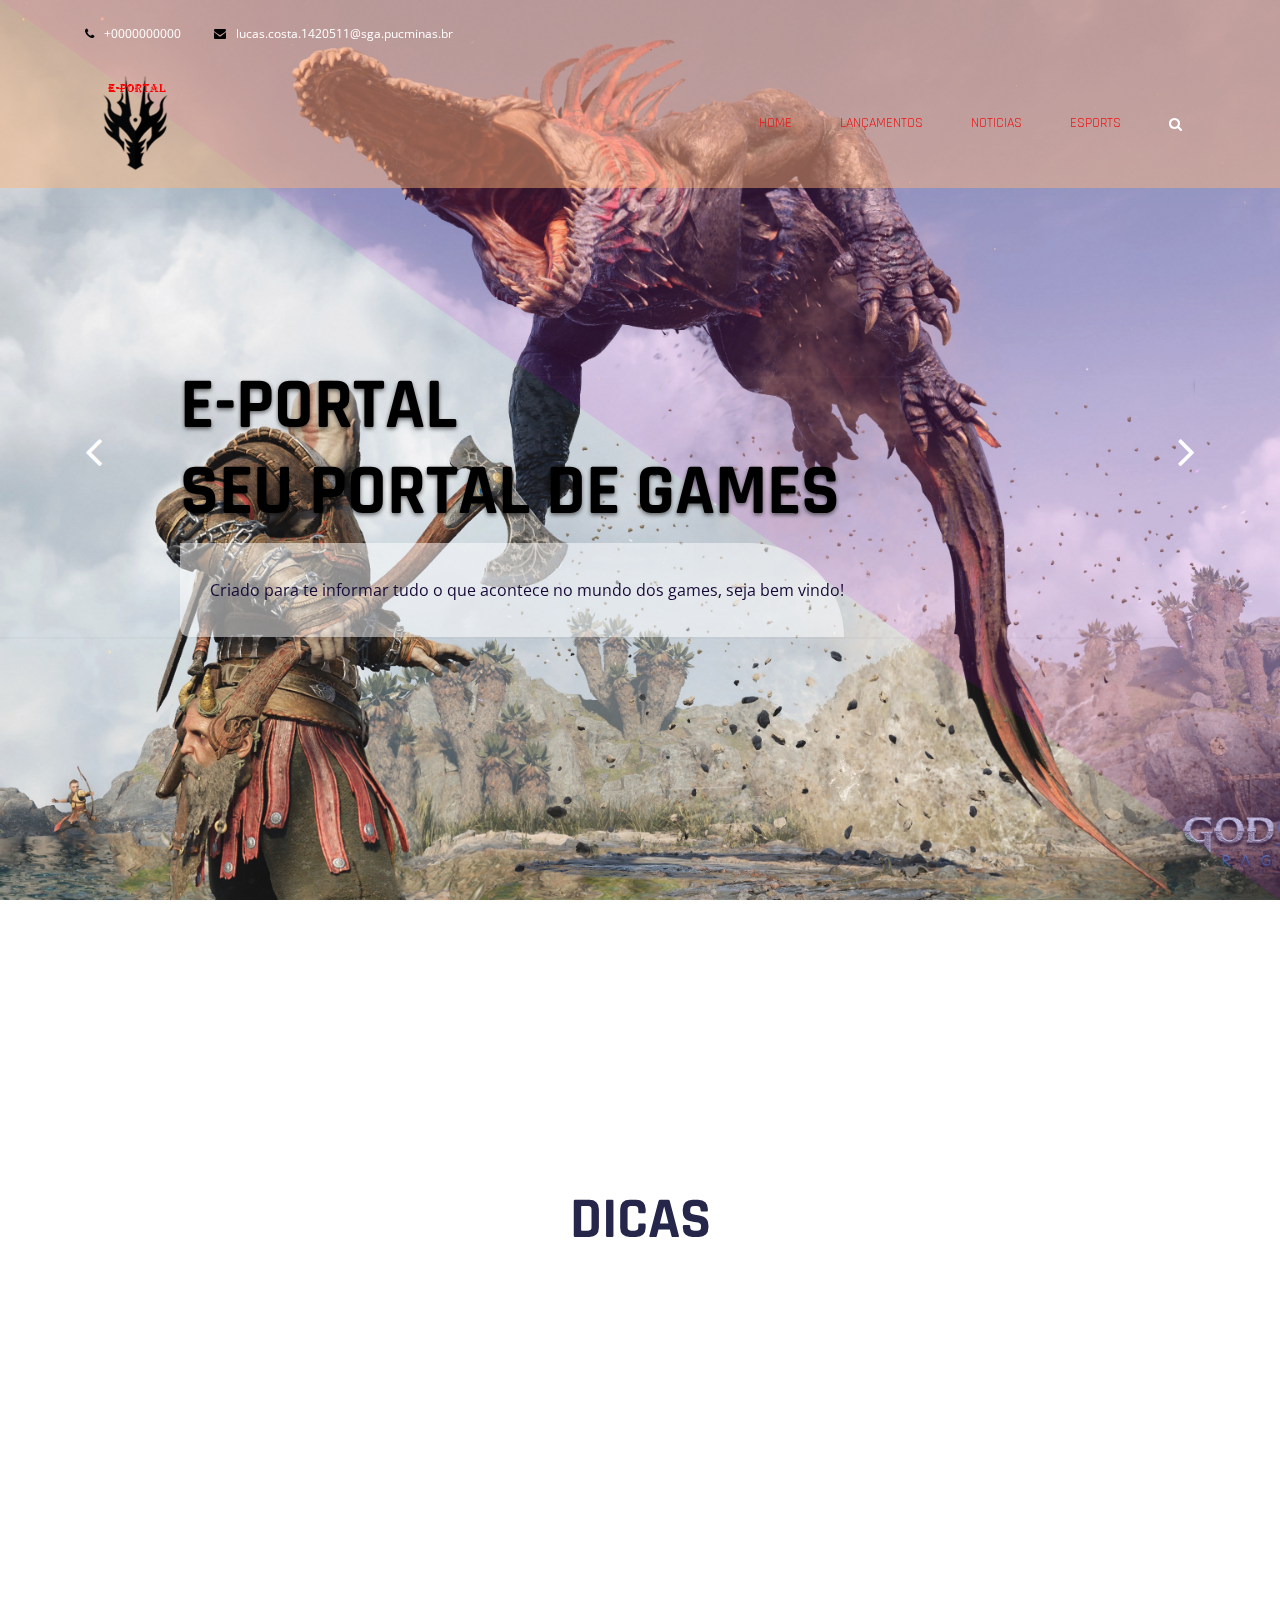
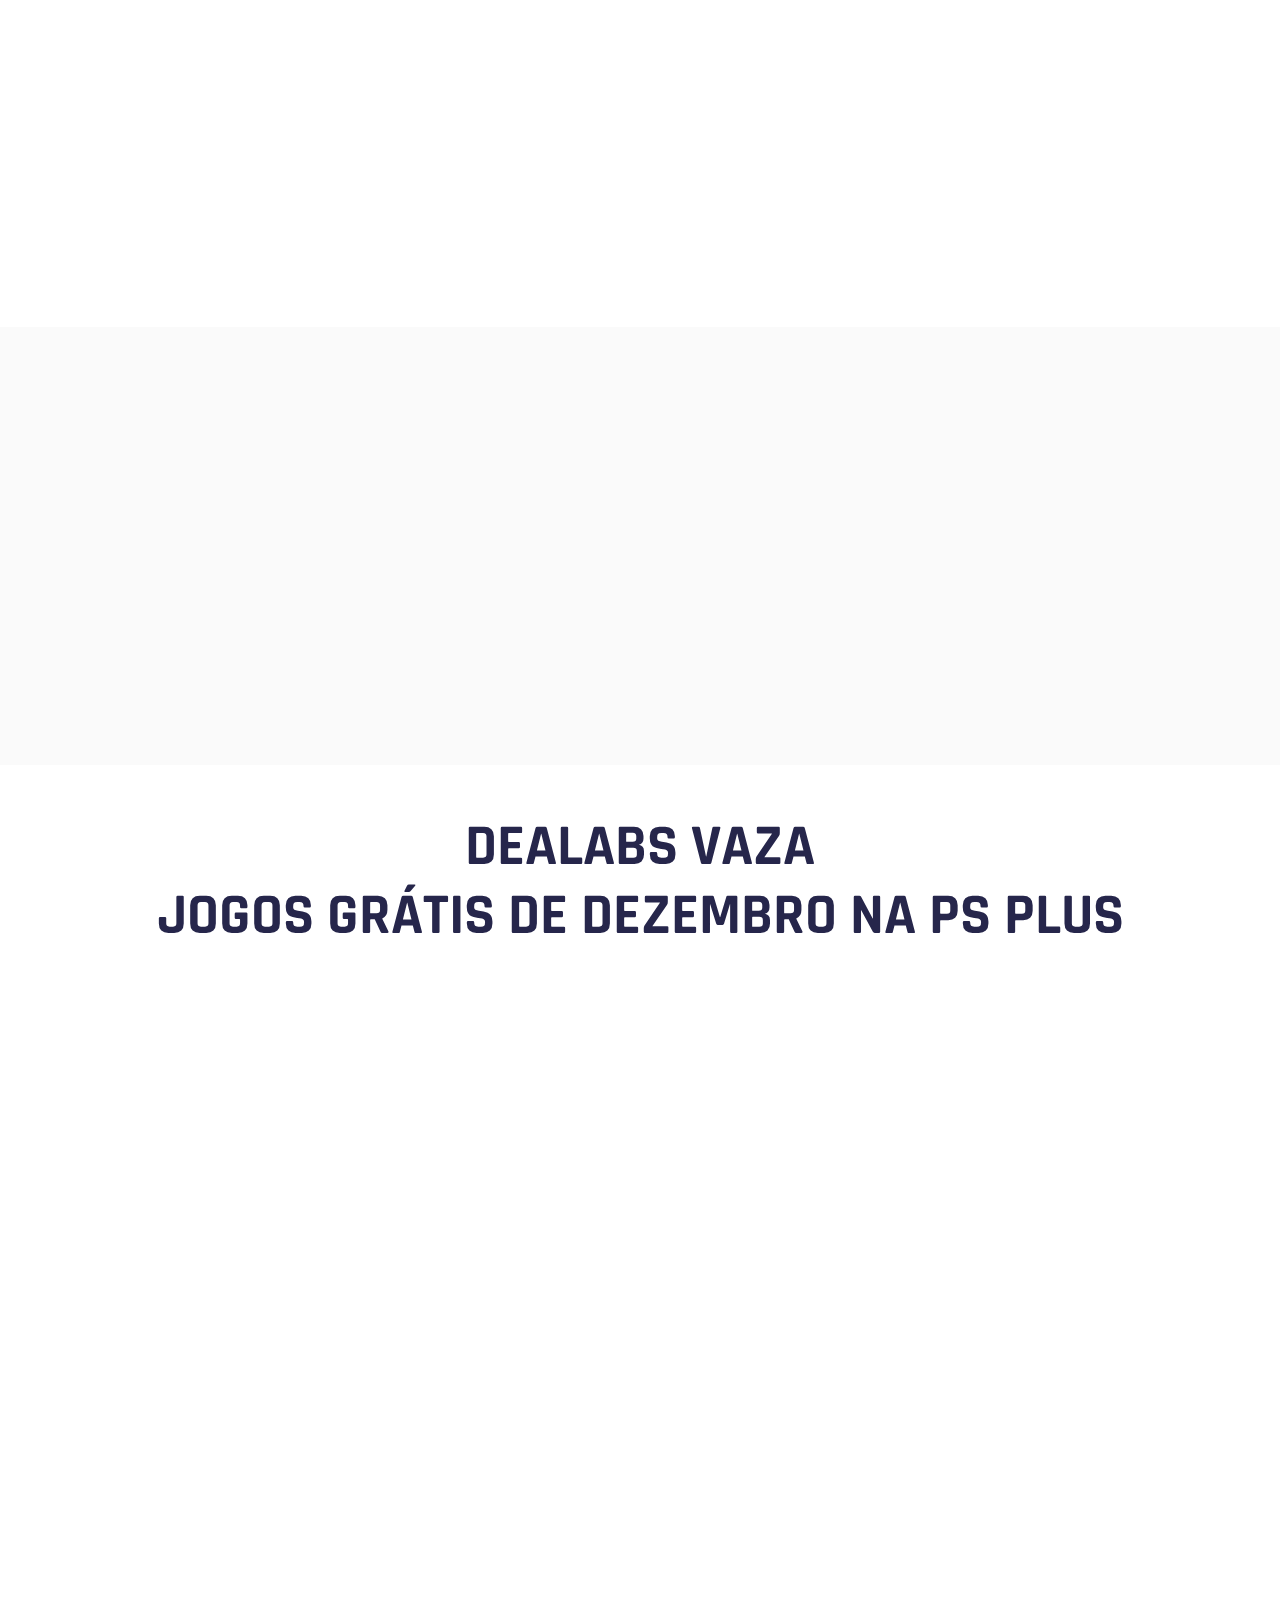
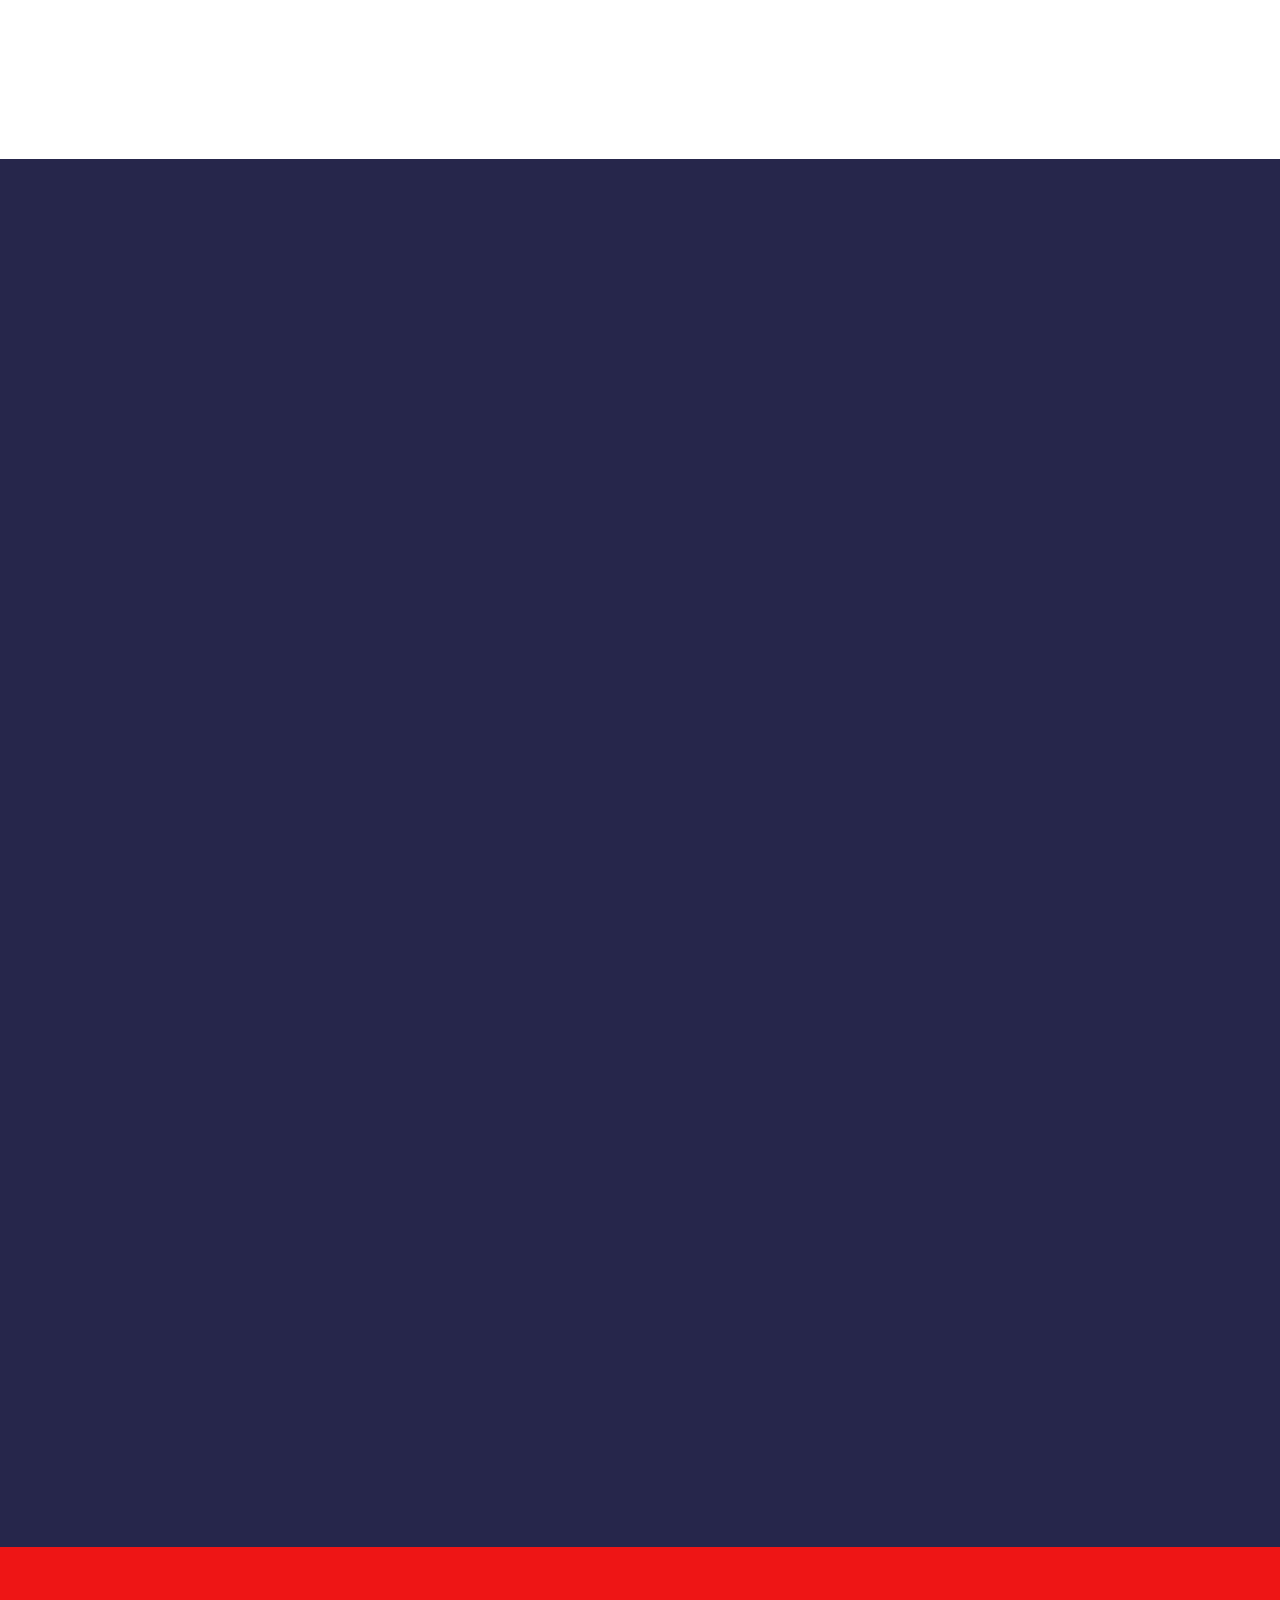
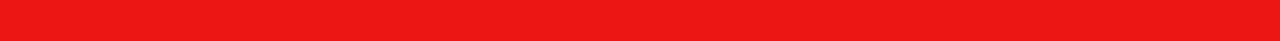
==== commit 9aa1097b: "Add files via upload" ====
--- a/Trabalho 2/multipurpose/index.html
+++ b/Trabalho 2/multipurpose/index.html
@@ -49,10 +49,10 @@
                 <div class="collapse navbar-collapse justify-content-end" id="navbarSupportedContent">
                     <ul class="navbar-nav">
                         <li class="nav-item"><a class="nav-link active" aria-current="page" href="index.html">Home</a></li>
-                        <li class="nav-item"><a class="nav-link active" aria-current="page" href="/sobre.html">Sobre</a></a></li>
-                        <li class="nav-item"><a class="nav-link active" aria-current="page" href="/multipurpose/lancamentos.html">Lançamentos</a></li>
-                        <li class="nav-item"><a class="nav-link active" aria-current="page" href="/multipurpose/noticias.html">Noticias</a></li>
-                        <li class="nav-item"><a class="nav-link active" aria-current="page" href="/multipurpose/esports.html">eSports</a></a></li>
+
+                        <li class="nav-item"><a class="nav-link active" aria-current="page" href="lancamentos.html">Lançamentos</a></li>
+                        <li class="nav-item"><a class="nav-link active" aria-current="page" href="noticias.html">Noticias</a></li>
+                        <li class="nav-item"><a class="nav-link active" aria-current="page" href="esports.html">eSports</a></a></li>
                     </ul>
                     <form class="bg-white search-form" method="get" id="searchform">
                         <div class="input-group">
